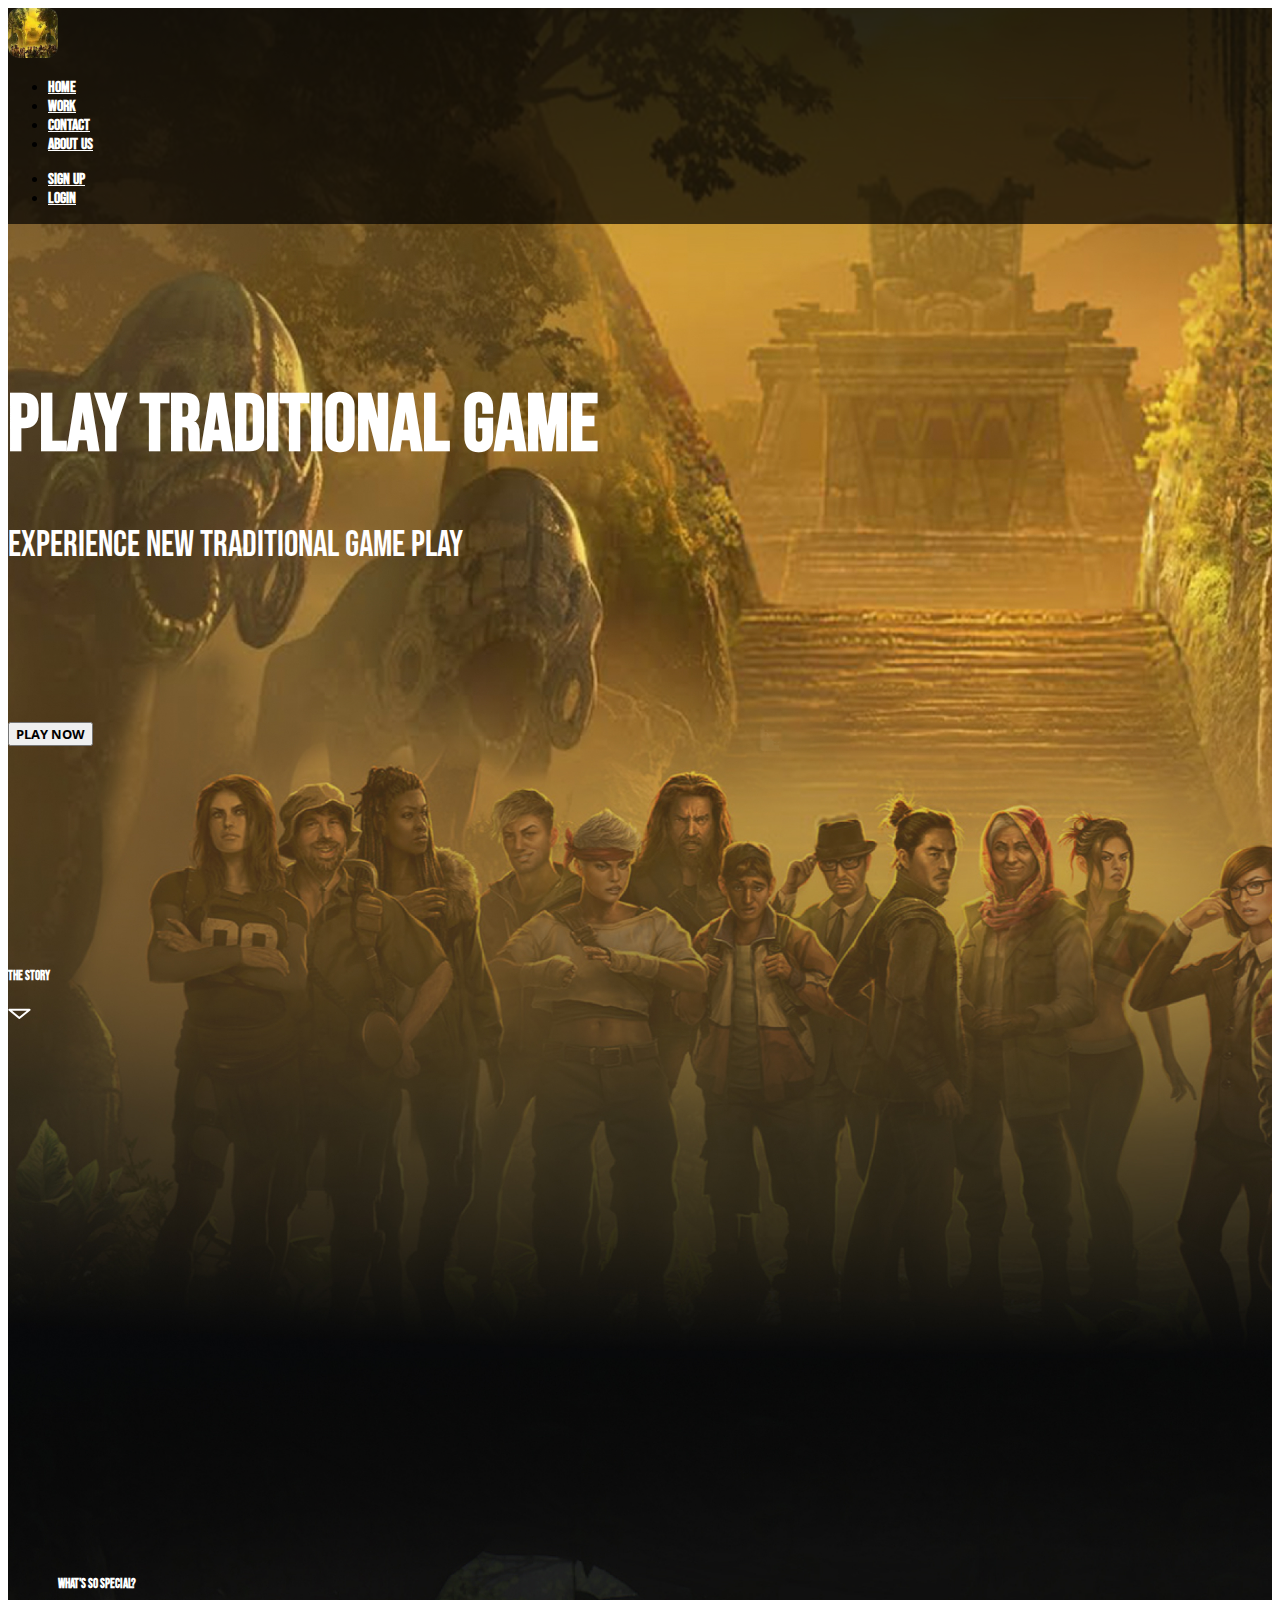
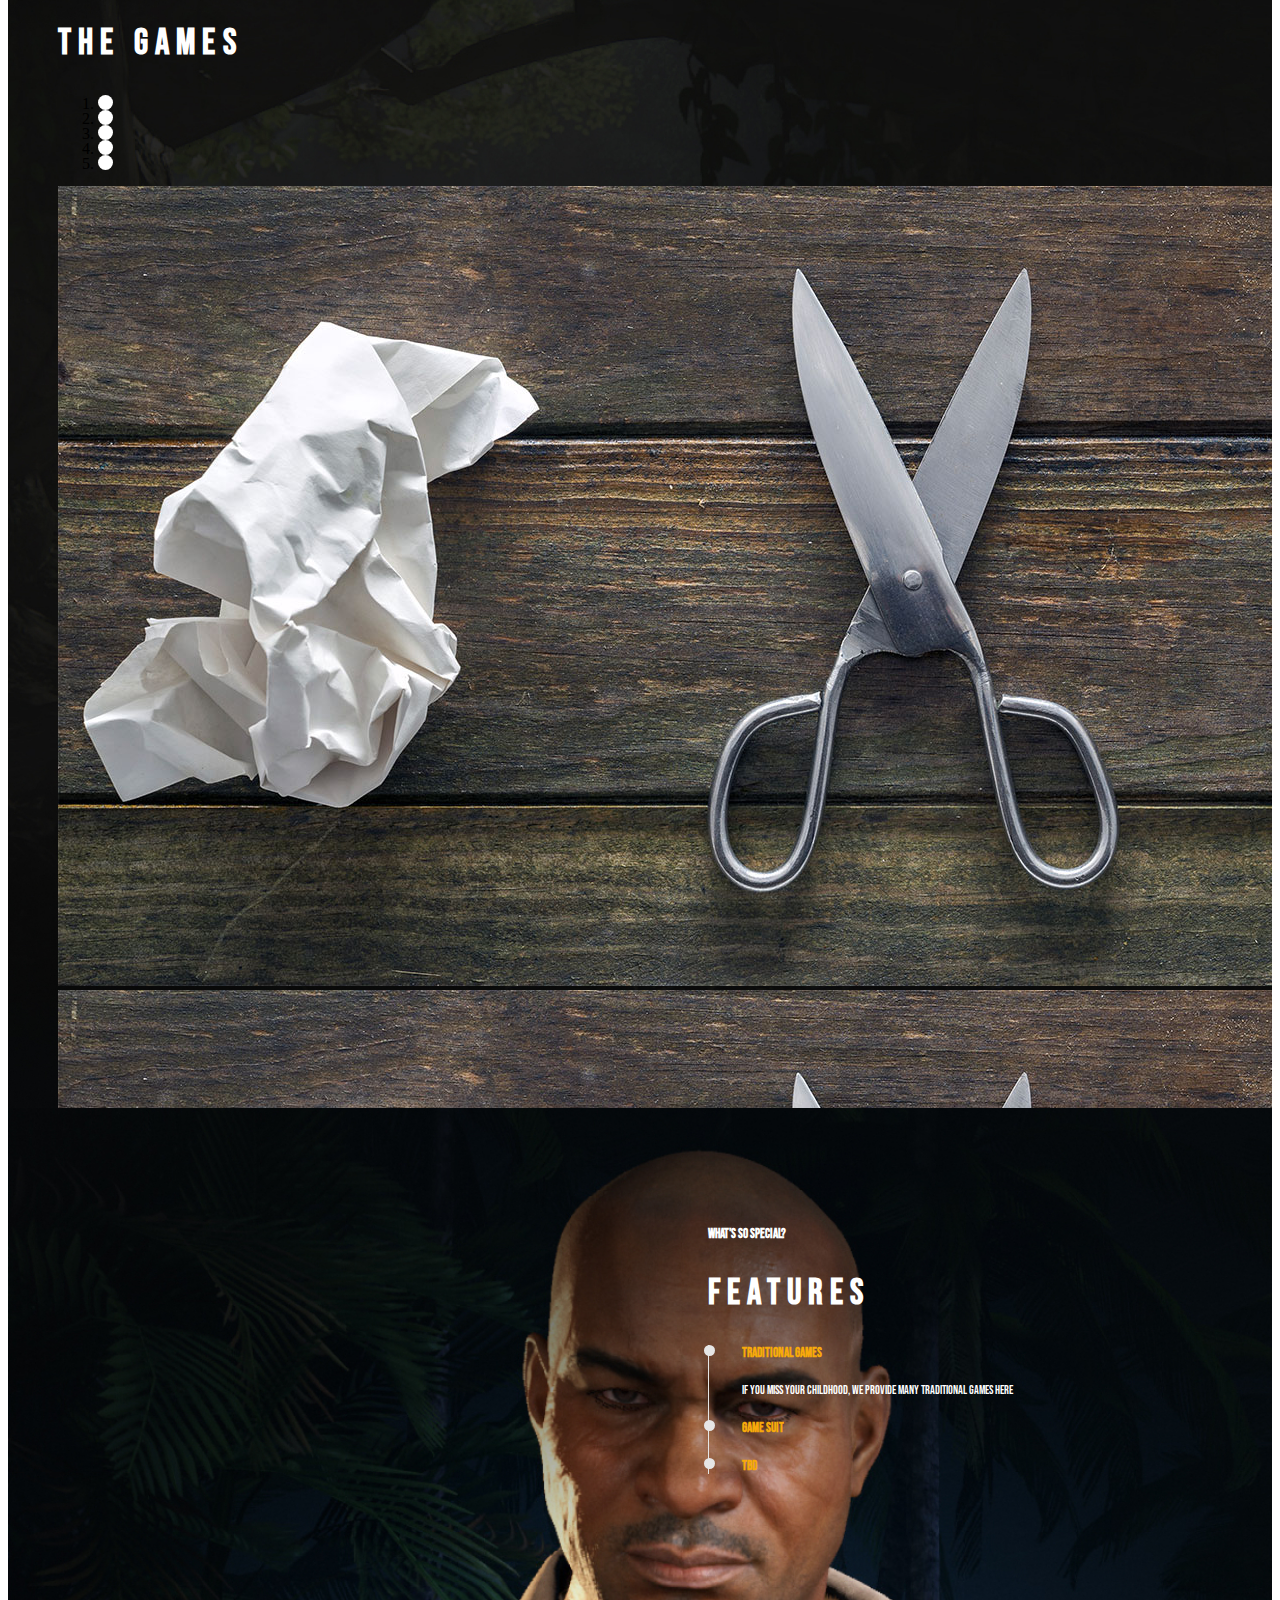
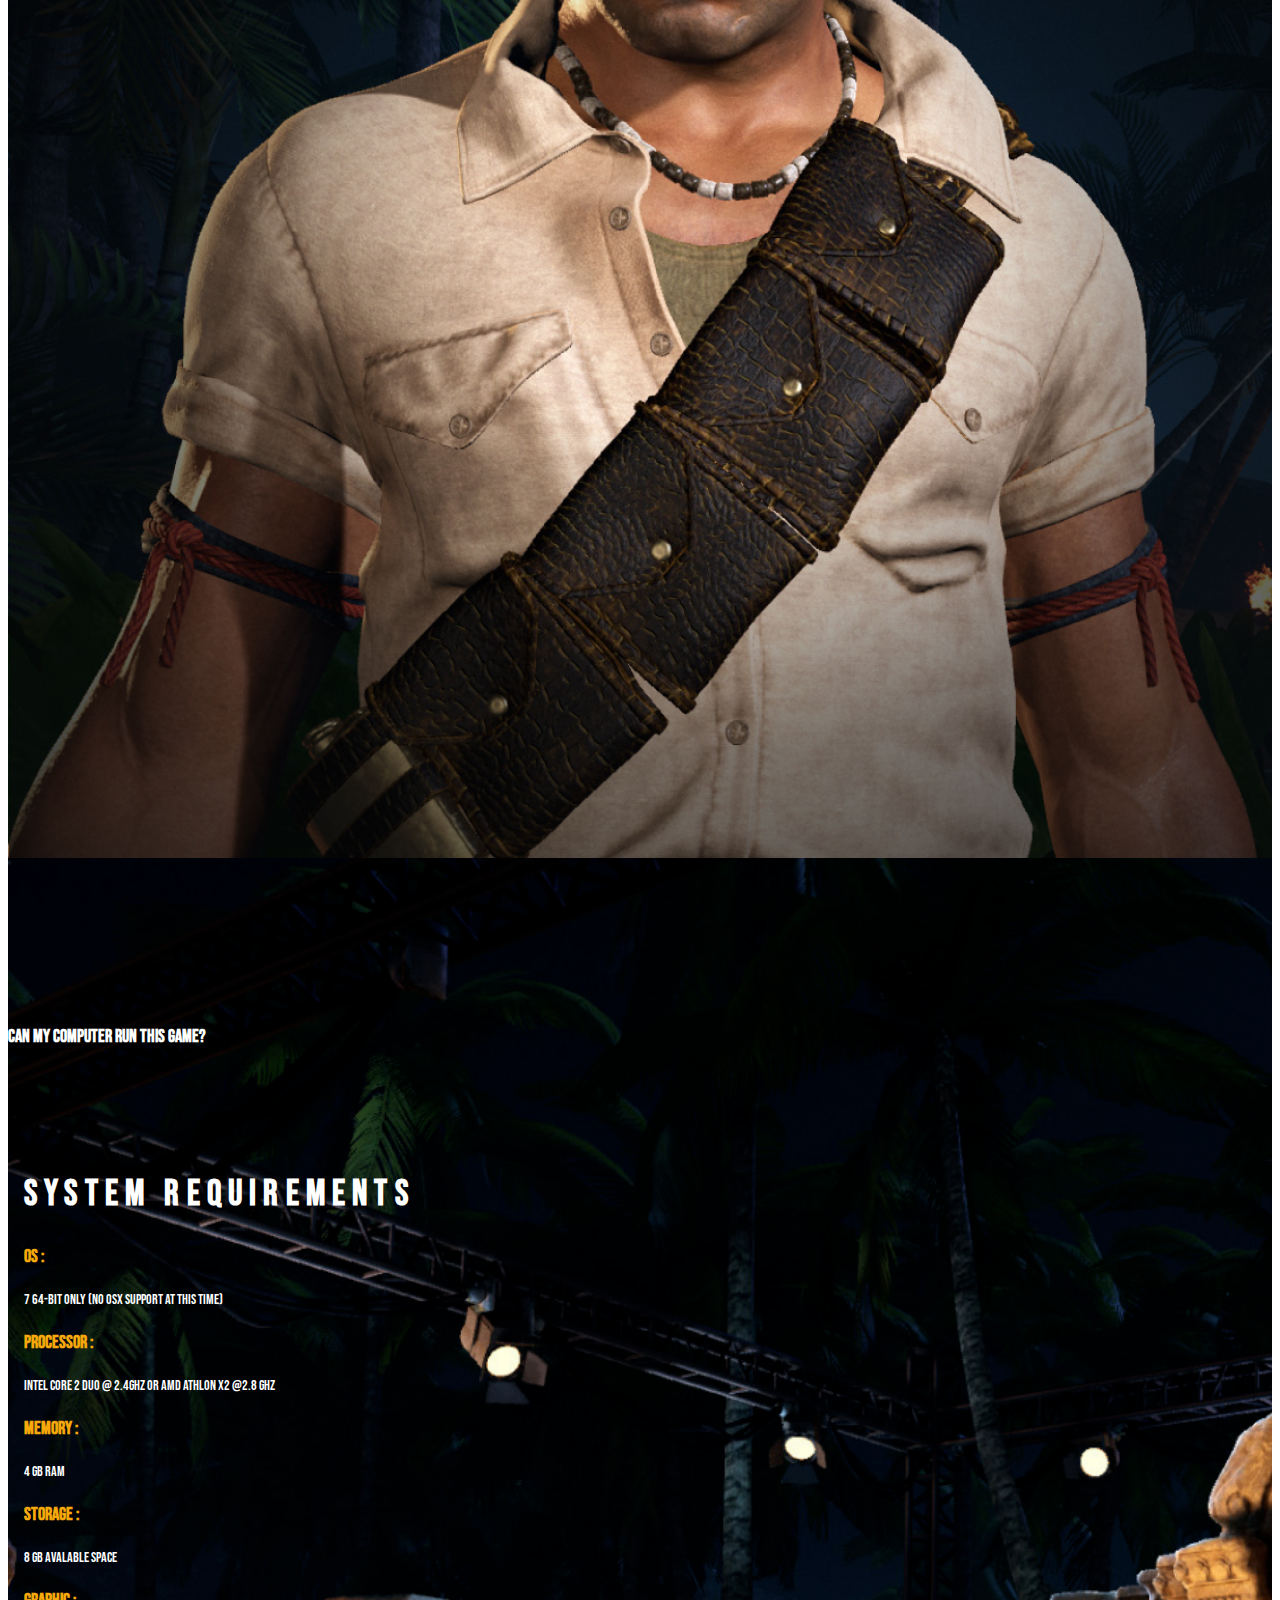
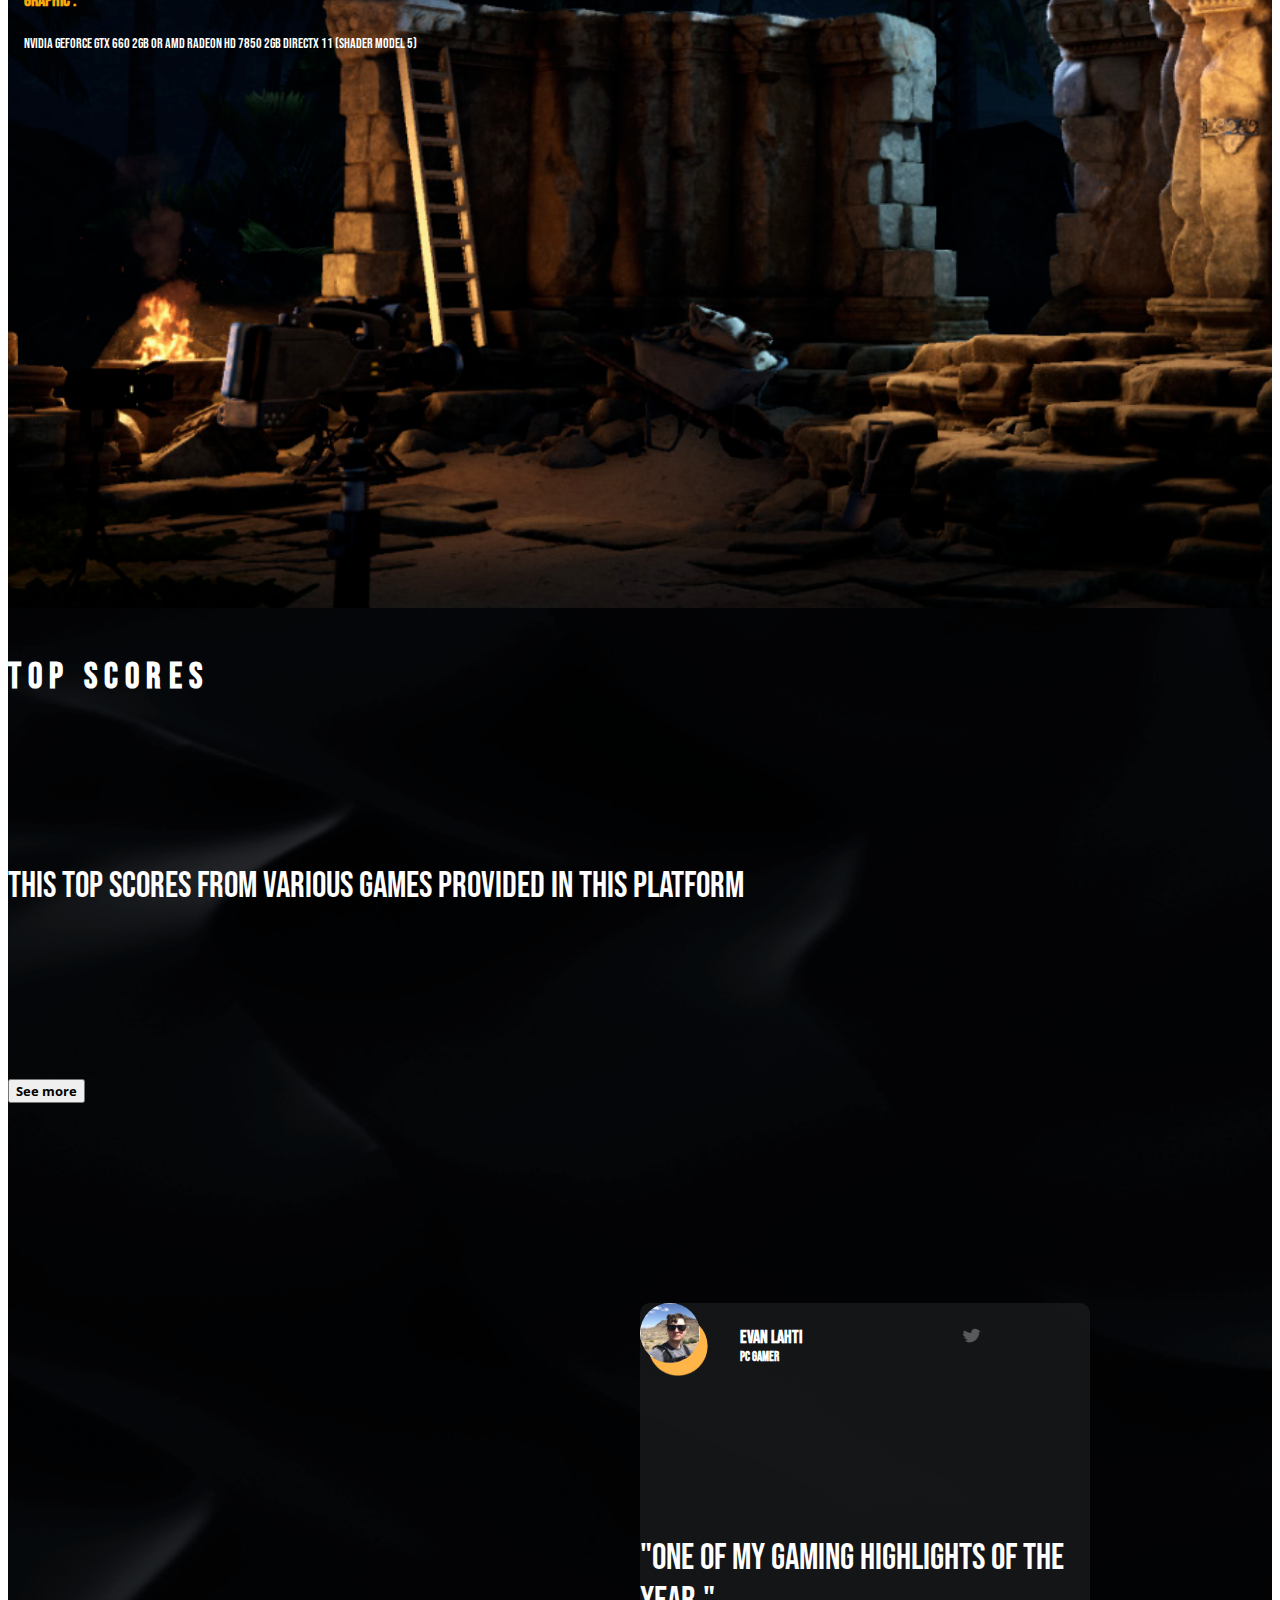
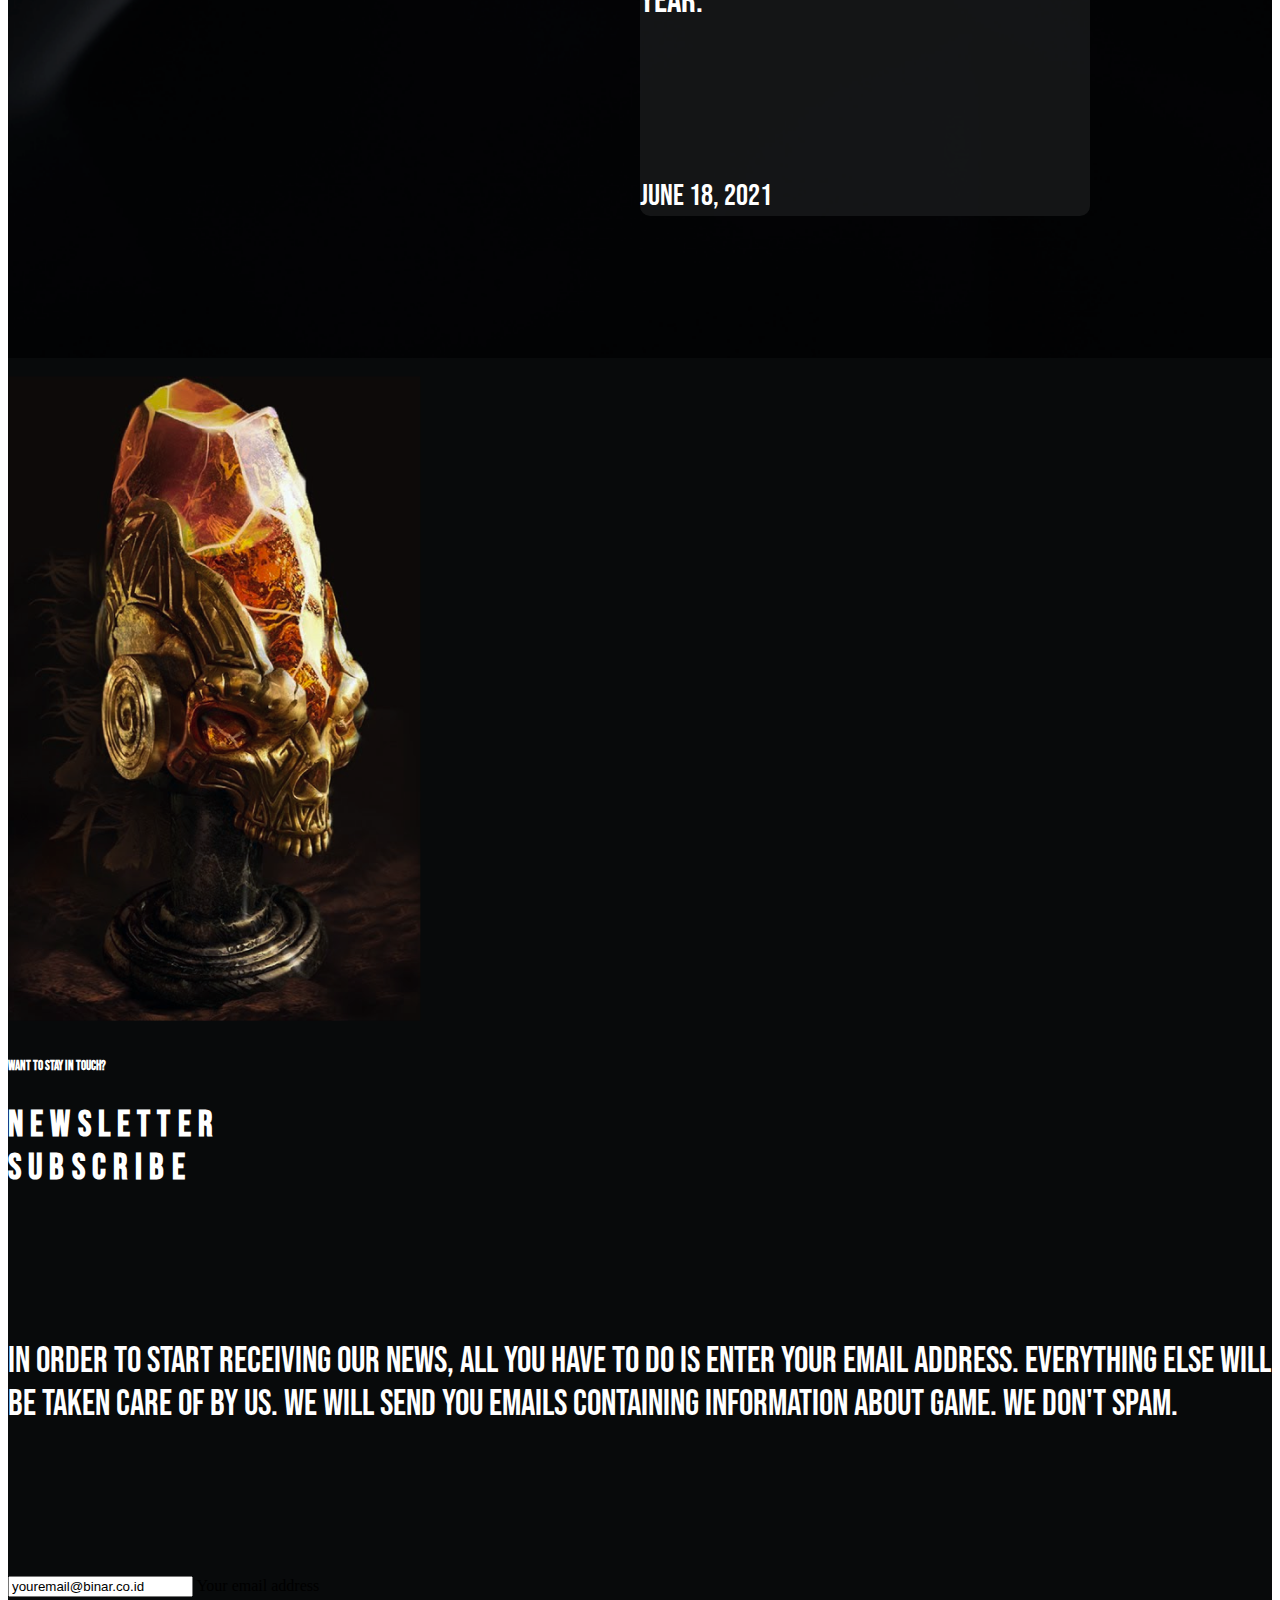
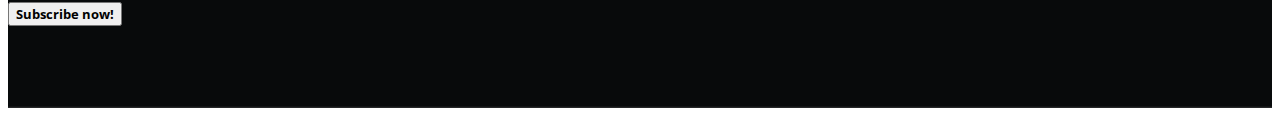
==== tugas.html @ 8df11eef "update" ====
<!doctype html>
<html lang="en">
<head>
    <!-- Required meta tags -->
    <meta charset="utf-8">
    <meta name="viewport" content="width=device-width, initial-scale=1.0">
    <!-- Bootstrap CSS -->
    <link href="https://cdn.jsdelivr.net/npm/bootstrap@5.1.3/dist/css/bootstrap.min.css" rel="stylesheet" integrity="sha384-1BmE4kWBq78iYhFldvKuhfTAU6auU8tT94WrHftjDbrCEXSU1oBoqyl2QvZ6jIW3" crossorigin="anonymous">
    <link rel="stylesheet" href="https://cdn.jsdelivr.net/npm/bootstrap@4.6.1/dist/css/bootstrap.min.css" integrity="sha384-zCbKRCUGaJDkqS1kPbPd7TveP5iyJE0EjAuZQTgFLD2ylzuqKfdKlfG/eSrtxUkn" crossorigin="anonymous">
    <!-- style css -->
    <link rel="stylesheet" href="style.css">
    <title>Traditional Game</title>
</head>
  <body data-spy="scroll" data-target=".navbar" data-offset="40" id="home">
    <header class="main">
      <nav class="navbar nav-first navbar-dark shadow-5-strong">
        <div class="container-fluid">
          <a class="navbar-brand" href="#">
            <img  id="logo" src="assets\icon.ico">
          </a>
            <ul class="nav">
              <li class="nav-item">
                <a class="nav-link active" href="#">HOME</a>
              </li>
              <li class="nav-item">
                <a class="nav-link" href="#">WORK</a>
              </li>
              <li class="nav-item">
                <a class="nav-link" href="#">CONTACT</a>
               </li>
              <li class="nav-item">
                <a class="nav-link" href="#">ABOUT US</a>
              </li>
            </ul>
            <ul class="nav">
              <li class="nav-item">
                <a class="nav-link" href="#">SIGN UP</a>
              </li>
              <li class="nav-item">
                <a class="nav-link" href="#">LOGIN</a>
              </li>                   
            </ul>
        </div>
    </nav>
    </div>
  </div>
</nav>
      <div class="container min-vh-100 text-center">
        <h1>PLAY TRADITIONAL GAME</h1>
        <p>Experience new traditional game play</p>
        <button type="button" class="btn btn-warning btn-lg px-5">PLAY NOW</button>
        <h5> The Story </h5>
        <img src="assets\scroll-down.svg" alt="" class="icon-scroll" />
      </div>
  </header>

<section id="about" class="has-img-bg container-xl max-vh-100">
  <br>
  <div class="container d-flex page-2 justify-content-evenly">
    <div class="container the-games">
      <div class="flex-row">
          <h5>WHAT'S SO SPECIAL?</h5>
          <h2>THE GAMES</h2>
      </div>
    </div>
    <div class="container" id="carouselid">
      <div id="carouselExampleIndicators" class="carousel slide" data-ride="carousel">
      <ol class="carousel-indicators">
        <li data-target="#carouselExampleIndicators" data-slide-to="0" class="active"></li>
        <li data-target="#carouselExampleIndicators" data-slide-to="1"></li>
        <li data-target="#carouselExampleIndicators" data-slide-to="2"></li>
        <li data-target="#carouselExampleIndicators" data-slide-to="3"></li>
        <li data-target="#carouselExampleIndicators" data-slide-to="4"></li>
      </ol>
      <div class="carousel-inner">
        <div class="carousel-item active">
          <img class="d-block w-100" src="assets\rockpaperstrategy-1600.jpg" alt="First slide">
        </div>
        <div class="carousel-item">
          <img class="d-block w-100" src="assets\rockpaperstrategy-1600.jpg" alt="Second slide">
        </div>
        <div class="carousel-item">
          <img class="d-block w-100" src="assets\rockpaperstrategy-1600.jpg" alt="Third slide">
        </div>
        <div class="carousel-item">
          <img class="d-block w-100" src="assets\rockpaperstrategy-1600.jpg" alt="Fourth slide">
        </div>
        <div class="carousel-item">
          <img class="d-block w-100" src="assets\rockpaperstrategy-1600.jpg" alt="Fifth slide">
        </div>
      </div>
      <a class="carousel-control-prev" href="#carouselExampleIndicators" role="button" data-slide="prev">
        <span class="carousel-control-prev-icon" aria-hidden="true"></span>
        <span class="sr-only">Previous</span>
      </a>
      <a class="carousel-control-next" href="#carouselExampleIndicators" role="button" data-slide="next">
        <span class="carousel-control-next-icon" aria-hidden="true"></span>
        <span class="sr-only">Next</span>
      </a>
    </div>
  </div> 
</div>
</div>
</section>

<section id="features" class="has-img-bg">
  <br>
  <div class="container features">
    <div class="container">
      <div class="d-flex flex-column">
        <div class="col-4 pt-5 ps-5">
          <h5>WHAT'S SO SPECIAL?</h5>
          <h2>FEATURES</h2>
      </div>
    </div>
    <div class="container garis">
    <ul class="timeline">
      <li class="timeline-item mb-5">
        <h5 class="fw-bold">TRADITIONAL GAMES</h5>
        <p class="subtitle-p">If you miss your childhood, we provide many traditional games here</p>
      </li>
      <li class="timeline-item mb-5">
        <h5 class="fw-bold">GAME SUIT</h5>
      </li>
      <li class="timeline-item mb-5">
        <h5 class="fw-bold">TBD</h5>
      </li>
    </ul>
    </div>
  </div>
</section>

<section id="system" class="has-img-bg">
  <br>
  <div class="container text-center specs">
    <h4>Can My Computer Run This Game?</h4>
  </div>
  <div class="container tabel">
    <div class="row">
      <div class="col-4 ps-5">
        <h2>SYSTEM REQUIREMENTS</h2>
      </div>
    </div>
    <div class="row">
      <div class="col border py-3"><h4 class="text-yellow">OS :</h4> <p class="isi">7 64-bit only (No OSX support at this time)</p></div>
      <div class="col border py-3"><h4 class="text-yellow">Processor :</h4> <p class="isi">Intel Core 2 Duo @ 2.4Ghz or AMD Athlon X2 @2.8 Ghz</p></div>
      <div class="col"></div>
      <div class="col"></div>
    </div>
    <div class="row">
      <div class="col border py-3"><h4 class="text-yellow">Memory :</h4> <p class="isi">4 GB Ram</p></div>
      <div class="col border py-3"><h4 class="text-yellow">Storage :</h4> <p class="isi">8 GB Avalable Space</p></div>
      <div class="col"></div>
      <div class="col"></div>
    </div>
    <div class="row">
      <div class="col border py-3"><h4 class="text-yellow">Graphic :</h4> <p class="isi">NVIDIA GEFORCE GTX 660 2GB or AMD Radeon HD 7850 2GB DirectX 11 (Shader Model 5)</p></div>
      <div class="col"></div>
    </div>
  </div>
</section>

<section id="scores" class="has-img-bg">
  <br>
  <div class="container container-score">
    <h2>TOP SCORES</h2>
    <p>This top scores from various games provided in this platform</p>
    <a href="#">
      <button
        type="button"
        class="btn btn-warning"
      >
        See more
      </button></a
    >
  </div>
  <div class="top-score ps-5 ms-5">
    <div class="card">
      <div class="card-body">
        <div class="main-card">
          <div class="profile">
            <div class="ellipse image">
              <img src="assets/ellipse-orange.png" alt="" />
            </div>
            <div class="image">
              <img src="assets/evan-lahti.jpg" alt="" />
            </div>
          </div>
          <div class="card-name">
            <h4 class="card-title">
              Evan Lahti<img
                class="card-twitter ms-5"
                src="assets/twitter-card.png"
                alt=""
              />
            </h4>
            <h5 class="card-subtitle mb-2 text-secondary">PC Gamer</h5>
          </div>
        </div>
        <p class="card-text mt-3">
          "One of my gaming highlights of the year."
        </p>
        <p class="card-text">
          <small class="text-secondary">June 18, 2021</small>
        </p>
      </div>
    </div>
  </div>
  <br />
  <div class="top-score">
    <div class="card">
      <div class="card-body">
        <div class="main-card">
          <div class="profile">
            <div class="ellipse image">
              <img src="assets/ellipse-orange.png" alt="" />
            </div>
            <div class="image">
              <img src="assets/jada-griffin.jpg" alt="" />
            </div>
          </div>
          <div class="card-name">
            <h4 class="card-title">
              Jada Griffin<img
                class="card-twitter ms-4"
                src="assets/twitter-card.png"
                alt=""
              />
            </h4>
            <h5 class="card-subtitle mb-2 text-secondary">Nerdreactor</h5>
          </div>
        </div>
        <p class="card-text pt-3">
          "The next big thing in the world of streaming and survival games."
        </p>
        <p class="card-text">
          <small class="text-secondary">July 10, 2021</small>
        </p>
      </div>
    </div>
  </div>

  <br/>
  <div class="top-score ps-5 ms-5">
    <div class="card">
      <div class="card-body">
        <div class="main-card">
          <div class="profile">
            <div class="ellipse image">
              <img src="assets/ellipse-orange.png" alt="" />
            </div>
            <div class="image">
              <img src="assets/aaron-williams.jpg" alt="" />
            </div>
          </div>
          <div class="card-name">
            <h4 class="card-title">
              Aaron Williams<img
                class="card-twitter"
                src="assets/twitter-card.png"
                alt=""
              />
            </h4>
            <h5 class="card-subtitle mb-2 text-secondary">Uproxx</h5>
          </div>
        </div>
        <p class="card-text pt-3">
          "Snoop Dogg Playing The Wildly Entertaining 'SOS' Is Ridiculous."
        </p>
        <p class="card-text">
          <small class="text-secondary">December 24, 2018</small>
        </p>
      </div>
    </div>
  </div>
</div>
</section>

<section id="quotes" class="has-img-bg">
  <br>
  <div class="container pt-5">
    <div class="row">
      <div class="col-5">
        <div class="skull h-75 w-75">
          <img src="assets/skull.png" alt="" />
        </div>
      </div>
    </div>
      <div class="col me-5 ms-3">
        <h5 class="pt-5 mt-4">Want to stay in touch?</h5>
        <h2 class="">
          NEWSLETTER <br />
          SUBSCRIBE
        </h2>
        <p class="me-5">
          In order to start receiving our news, all you have to do is enter
          your email address. Everything else will be taken care of by us.
          We will send you emails containing information about game. We
          don't spam.
        </p>
        <section class="py-5 ms-0">
          <div class="container ps-0 d-flex">
            <form class="form-floating">
              <input
                type="email"
                id="floatingInputValue"
                class="form-control form-control-lg me-3 bg-dark bg-opacity-25 text-warning"
                placeholder="youremail@binar.co.id   "
                value="youremail@binar.co.id    "
                aria-label="Your email address"
                aria-describedby="basic-addon2"
              />
              <label for="floatingInputValue">Your email address</label>
              <div class="input-group-append">
                <button
                  class="btn btn-warning px-5"
                  type="button"
                >
                  Subscribe now!
                </button>
              </div>
            </form>
          </div>
        </section>
      </div>
  </div>
  <footer class="page-footer">
    <div class="container">
      <div class="row">
        <div class="col-1"></div>
        <div
          class="col footer-menu ps-5 ms-5 me-5 d-flex flex-wrap flex-sm-row align-items-sm-center justify-content-between"
        >
          <a href="#">MAIN</a>
          <a href="#">ABOUT</a>
          <a href="#">GAME FEATURES</a>
          <a href="#">SYSTEM REQUIREMENTS</a>
          <a href="#">QUOTES</a>
        </div>
        <div
          class="col-2 icons pe-0 d-flex flex-sm-row align-items-sm-center justify-content-between"
        >
          <a href="#"
            ><img src="assets/facebook.svg" alt=""
          /></a>
          <a href="#"
            ><img src="assets/twitter.svg" alt=""
          /></a>
          <a href="#"
            ><img src="assets/vector.svg" alt=""
          /></a>
          <a href="#"
            ><img src="assets/twitch.svg" alt=""
          /></a>
        </div>
      </div>
      <div class="row">
        <div
          class="col-bottom-success pt-3 mb-3 border-bottom border-secondary"
        ></div>
      </div>
      <div class="row">
        <div class="col text-success ps-0">
          © 2022 Shafar Games, Inc. All Rights Reserved
        </div>
        <div class="col text-end pe-0">
          <a href="#">PRIVACY POLICY</a> |
          <a href="#">TERMS OF SERVICE</a> |
          <a href="#">CODE OF CONDUCT</a>
        </div>
      </div>
    </div>
  </footer>
</section>
    <script src="https://cdn.jsdelivr.net/npm/jquery@3.5.1/dist/jquery.slim.min.js" integrity="sha384-DfXdz2htPH0lsSSs5nCTpuj/zy4C+OGpamoFVy38MVBnE+IbbVYUew+OrCXaRkfj" crossorigin="anonymous"></script>
    <script src="https://cdn.jsdelivr.net/npm/bootstrap@4.6.1/dist/js/bootstrap.bundle.min.js" integrity="sha384-fQybjgWLrvvRgtW6bFlB7jaZrFsaBXjsOMm/tB9LTS58ONXgqbR9W8oWht/amnpF" crossorigin="anonymous"></script>
    <script src="https://cdn.jsdelivr.net/npm/bootstrap@5.1.3/dist/js/bootstrap.bundle.min.js" integrity="sha384-ka7Sk0Gln4gmtz2MlQnikT1wXgYsOg+OMhuP+IlRH9sENBO0LRn5q+8nbTov4+1p" crossorigin="anonymous"></script>
  </body>
</html>
---- style.css ----
@import url('https://fonts.googleapis.com/css2?family=Bebas+Neue&display=swap');
@import url('https://fonts.googleapis.com/css2?family=Bebas+Neue&family=Open+Sans:wght@300;700&display=swap');


.main {
    overflow: hidden;
    background-position: center;
    min-height: 150vh;
    background: url(assets/main-bg.jpg);
    background-size: cover;
  }

.navbar{
    background: rgba(0, 0, 0, 0.7);
    display: flex;
}

.nav-link {
    color: #fff;
    font-family: "Bebas Neue";
    font-weight: bold;
    display: flex;
}

h1 {
    color: #fff;
    font-size: 80px;
    font-family: "Bebas Neue";
    position: relative;
    top: 100px;
}

h2 {
    color: #fff;
    font-size: 36px;
    font-family: "Bebas Neue";
    letter-spacing: 0.2em;
}

h3 {
    color: #fff;
    font-size: 30px;
    font-family: "Bebas Neue";
}

h4 {
    color: #fff;
    font-size: 18px;
    font-family: "Bebas Neue";
}

h5 {
    color: #fff;
    font-family: "Bebas Neue";
}

p{
    color: #fff;
    font-size: 36px;
    font-family: "Bebas Neue";
    position: relative;
    margin-top: 150px;
    margin-bottom: 150px;  
}
#logo{
    width: 50px;
}

a:hover {
    color: #ffffff;
    text-decoration: none;
    background-color: transparent;
}

.btn-warning {
    position: relative;
    margin-top: 5px;
    margin-bottom: 200px;
    font-weight: bold;
    font-family: "Open Sans";
}

#about.has-img-bg{
    overflow: hidden;
    background-position: center;
    height: 150vh;
    background: url(assets/the-games-bg.jpg);
    background-size: cover;
  }

.carousel-indicators li {
    border-radius: 50%;
    width:15px;
    height:15px;
    background-color: #ffffff;
}

#features.has-img-bg{
    overflow: hidden;
    background-position: center;
    height: 150vh;
    background: url(assets/features.jpg);
    background-size: cover;
  }

.timeline {
    border-left: 1px solid hsl(0, 0%, 90%);
    position: center;
    list-style: none;
  }

.timeline .timeline-item {
    position: relative;
  }

.timeline .timeline-item:after {
    position: absolute;
    display: block;
    top: 0;
  }

.timeline .timeline-item:after {
    background-color: hsl(0, 0%, 100%);
    left: -38px;
    border-radius: 50%;
    height: 11px;
    width: 11px;
    content: "";
  }

.fw-bold {
    color: #F7A90B;
    font-family: "Bebas Neue";
    margin-bottom: 10;
  }

#system.has-img-bg{
    overflow: hidden;
    background-position: center;
    height: 150vh;
    background: url(assets/requirements.png);
    background-size: cover;
  }

.item1 { grid-area: OS; }
.item2 { grid-area: Processor; }
.item3 { grid-area: Memory; }
.item4 { grid-area: Storage; }
.item5 { grid-area: Graphic; }

.grid-container {
  display: grid;
  grid-template-areas:
    'OS Processor'
    'Memory Storage'
    'Graphic Graphic';
  gap: 1px;
  padding: 10px;
}

.grid-container > div {
  background-color: rgb(255, 255, 255);
  text-align: left;
  padding: 50px 0;
  font-size: 30px;
}


#scores.has-img-bg{
    overflow: hidden;
    background-position: center;
    height: 150vh;
    background: url(assets/top-score-bg.png);
    background-size: cover;
  }

  .container-score {
    position: relative;
    /* top: 35%;
    left: -25%;
    width: 30%; */
    margin: 0;
  }
  
  .container-score p {
    padding: 1rem 0;
  }
  
  .t-score {
    height: 100vh;
    gap: 300px;
    display: flex;
    flex-direction: row;
    align-items: center;
    justify-content: center;
  }
  
  .score-title {
    margin-bottom: 30px;
    padding: 50px;
  }
  
  .score-title h1 {
    padding: 20px 20px 20px 0;
    text-transform: uppercase;
    color: white;
    font-size: 56px;
    font-family: Arial, Helvetica, sans-serif;
  }
  
  .score-title p {
    padding: 20px 20px 20px 0;
    color: white;
    width: 500px;
    font-size: 18px;
    font-family: "Open Sans", sans-serif;
  }
  
  .score-title button {
    width: 200px;
    height: 60px;
  }
  
  .card img {
    border-radius: 50%;
    width: 60px;
    height: 60px;
  }
  
  .card-title {
    width: 11rem;
    position: absolute;
  }
  
  .card-subtitle {
    padding-top: 1.5rem;
  }
  
  .card {
    background: rgba(25, 26, 27, 0.8);
    border-radius: 10px;
    width: 450px;
  }
  .card-twitter {
    display: inline;
    max-width: 20px;
    max-height: 15px;
    left: 10rem;
    position: relative;
  }
  
  .card-name {
    padding-right: 13rem;
  }
  
  .main-card {
    display: flex;
    flex-direction: row;
    gap: 20px;
  }
  
  .top-score {
    left: 50%;
    position: relative;
    max-width: 40%;
  }
  
  .profile {
    position: relative;
    width: 5rem;
  }
  .image {
    width: 100%;
    position: relative;
  }
  .ellipse {
    position: absolute;
    top: 50%;
    left: 50%;
    transform: translate(-40%, -45%);
  }
  

#quotes.has-img-bg {
    overflow: hidden;
    background-position: center;
    height: 150vh;
    background: url(assets/newsletter.png);
    background-size: cover;
}

.page-2 {
  margin-left: 50px;
  margin-right: 0;
  margin-top: 200px;
  padding-right: 0;
}

#carouselid {
  width: 1500px;
  height: 2000px;
}

.subtitle-p {
  margin: 0 0;
  font-size: 12px;
}

.features{
  margin-left: 700px;
  margin-top: 100px;
}

.timeline {
  border-left: 1px solid hsl(0, 0%, 90%);
  position: relative;
  list-style: none;
  margin-right: -10px;
  padding-left: 33px;
  height: 85%;
}

.timeline .timeline-item {
  position: relative;
}

.timeline .timeline-item:after {
  position: absolute;
  display: block;
  top: 0;
}

.timeline .timeline-item:after {
  background-color: hsl(0, 0%, 90%);
  left: -38px;
  border-radius: 50%;
  height: 11px;
  width: 11px;
  content: "";
}

.text-yellow {
  font-family: "Bebas Neue";
  font-size: 18px;
  color: #F7A90B;
}

.isi {
  font-family: "Bebas Neue";
  font-size: 14px;
  color: #fff;
  margin-top: 0;
  margin-bottom: 0;
}

.tabel {
  margin-top: 10%;
  padding: 0 1rem; 
}

.specs {
  margin-top: 150px;
}

/* .container-score {
  position: relative;
  top: 35%;
  left: -25%;
  width: 30%;
}

.container-score p {
  padding: 1rem 0;
}

.t-score {
  height: 100vh;
  gap: 300px;
  display: flex;
  flex-direction: row;
  align-items: center;
  justify-content: center;
}

.score-title {
  margin-bottom: 30px;
  padding: 50px;
}

.score-title h1 {
  padding: 20px 20px 20px 0;
  text-transform: uppercase;
  color: white;
  font-size: 56px;
  font-family: Arial, Helvetica, sans-serif;
}

.score-title p {
  padding: 20px 20px 20px 0;
  color: white;
  width: 500px;
  font-size: 18px;
  font-family: "Open Sans", sans-serif;
}

.score-title button {
  width: 200px;
  height: 60px;
}

.card img {
  border-radius: 50%;
  width: 60px;
  height: 60px;
}

.card-title {
  width: 11rem;
  position: absolute;
}

.card-subtitle {
  padding-top: 1.5rem;
}

.card {
  background: rgba(25, 26, 27, 0.8);
  border-radius: 10px;
  width: 450px;
}
.card-twitter {
  display: inline;
  max-width: 20px;
  max-height: 15px;
  left: 10rem;
  position: relative;
}

.card-name {
  padding-right: 13rem;
}

.main-card {
  display: flex;
  flex-direction: row;
  gap: 20px;
}

.top-score {
  left: 50%;
  position: relative;
  max-width: 40%;
}

.profile {
  position: relative;
  width: 5rem;
}
.image {
  width: 100%;
  position: relative;
}
.ellipse {
  position: absolute;
  top: 50%;
  left: 50%;
  transform: translate(-40%, -45%);
}

.card-text {
  margin-top: 0;
  margin-bottom: 0;
}

.text-left {
  margin-top: 30%;
}

.page-5 {
  margin: 0;
  position: relative;
}

.container-card {
  margin-bottom: 30%;
} */
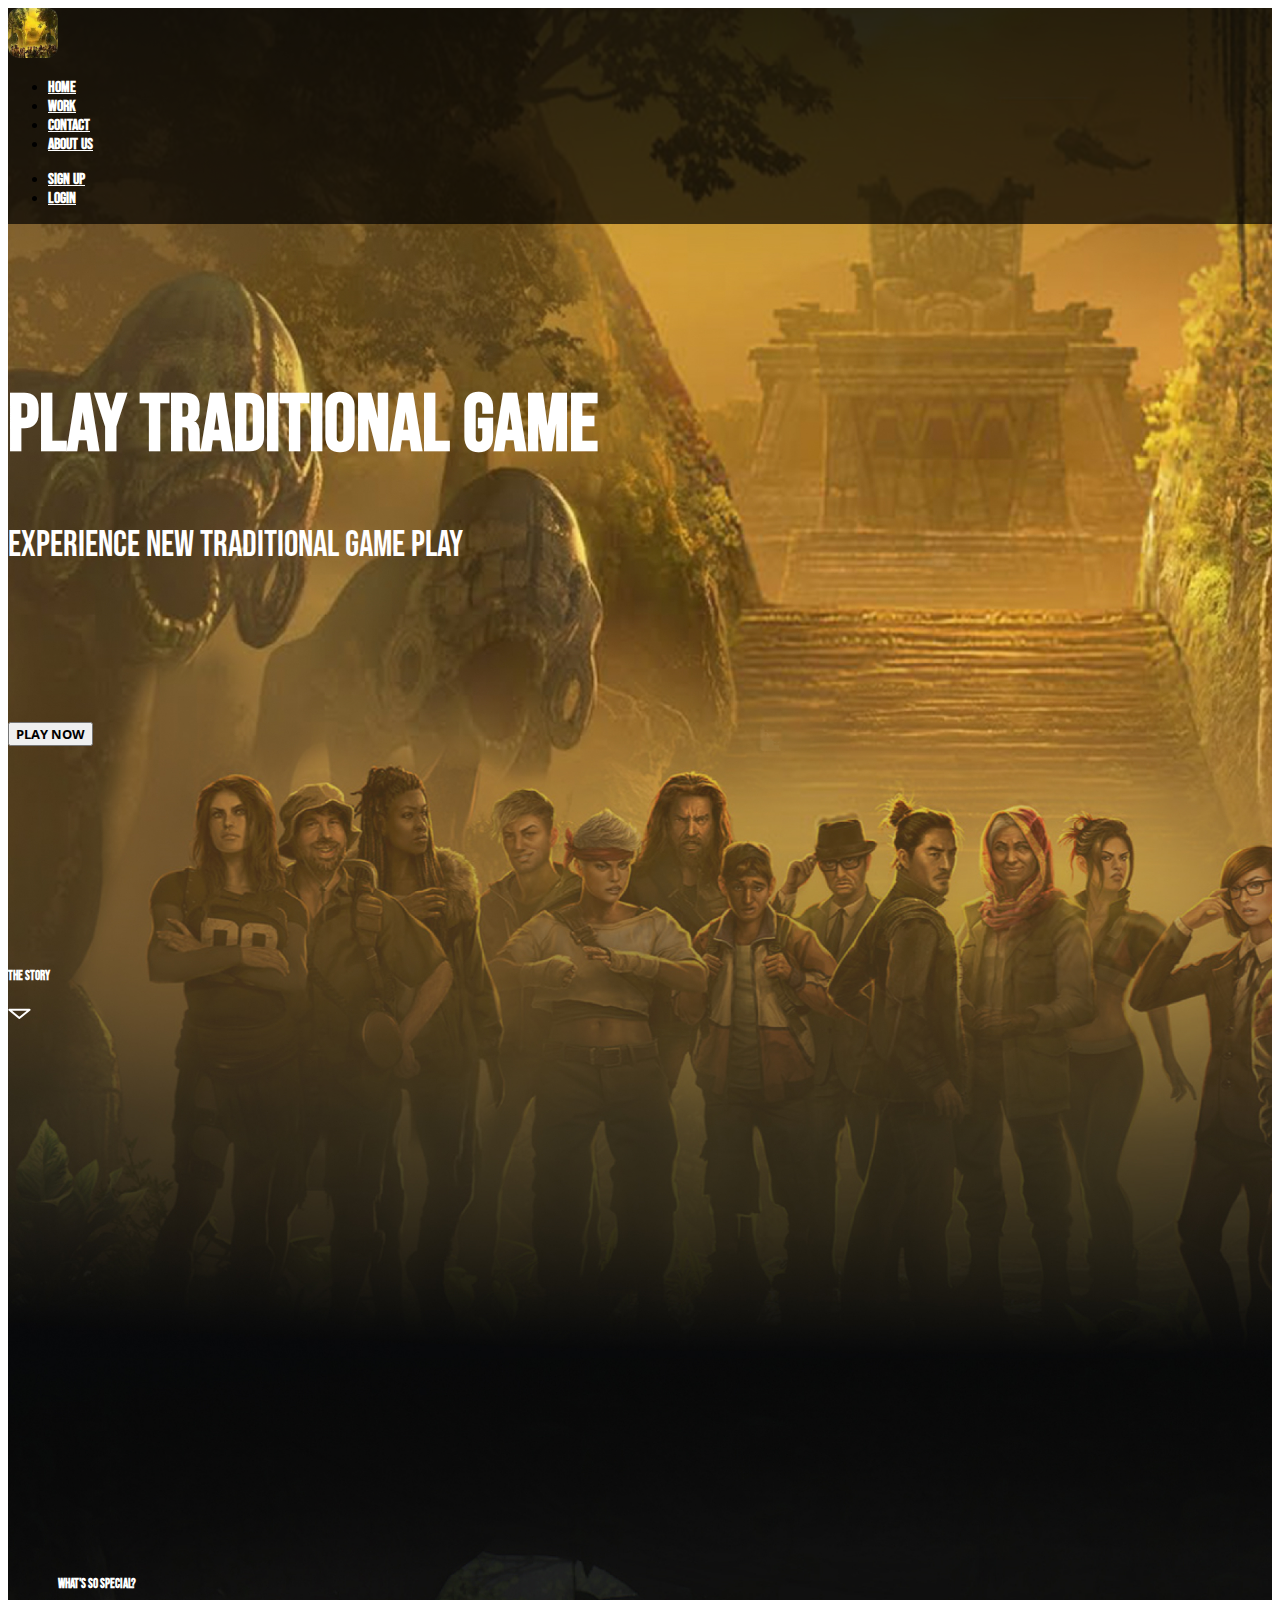
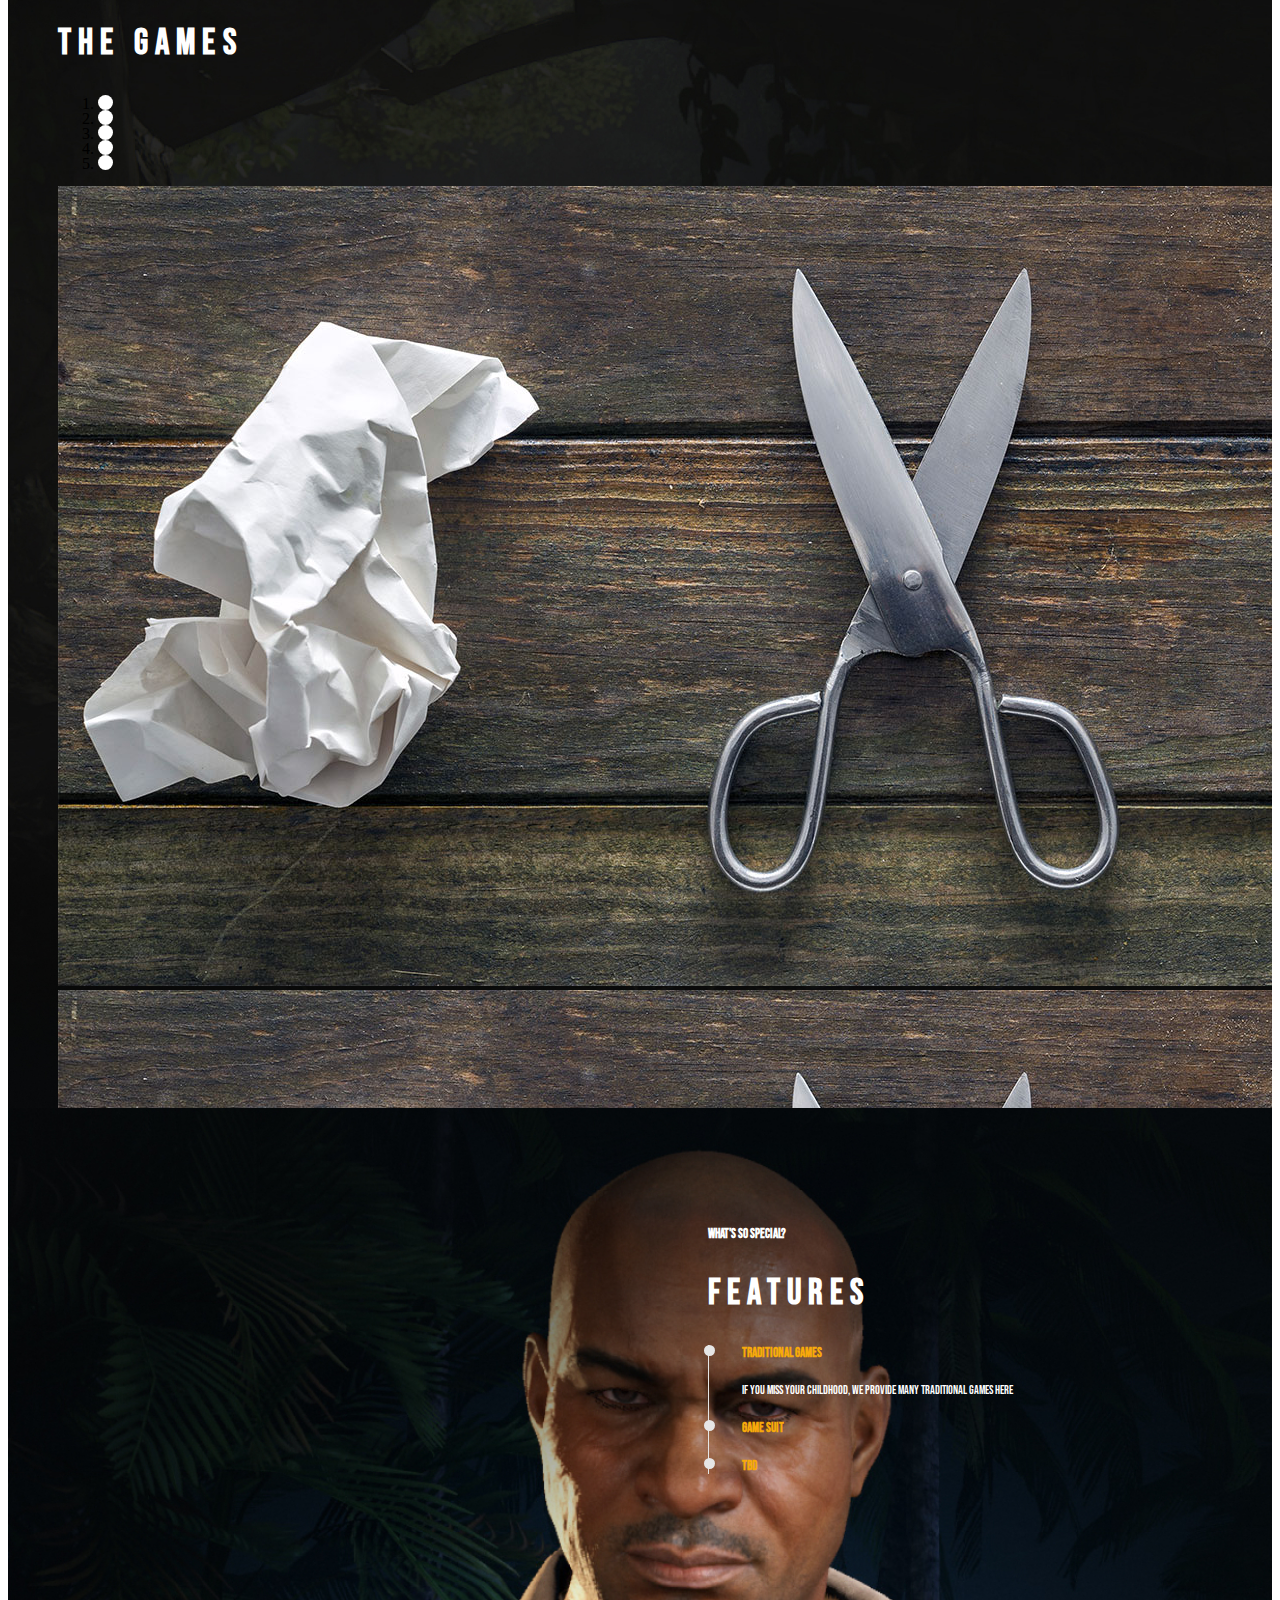
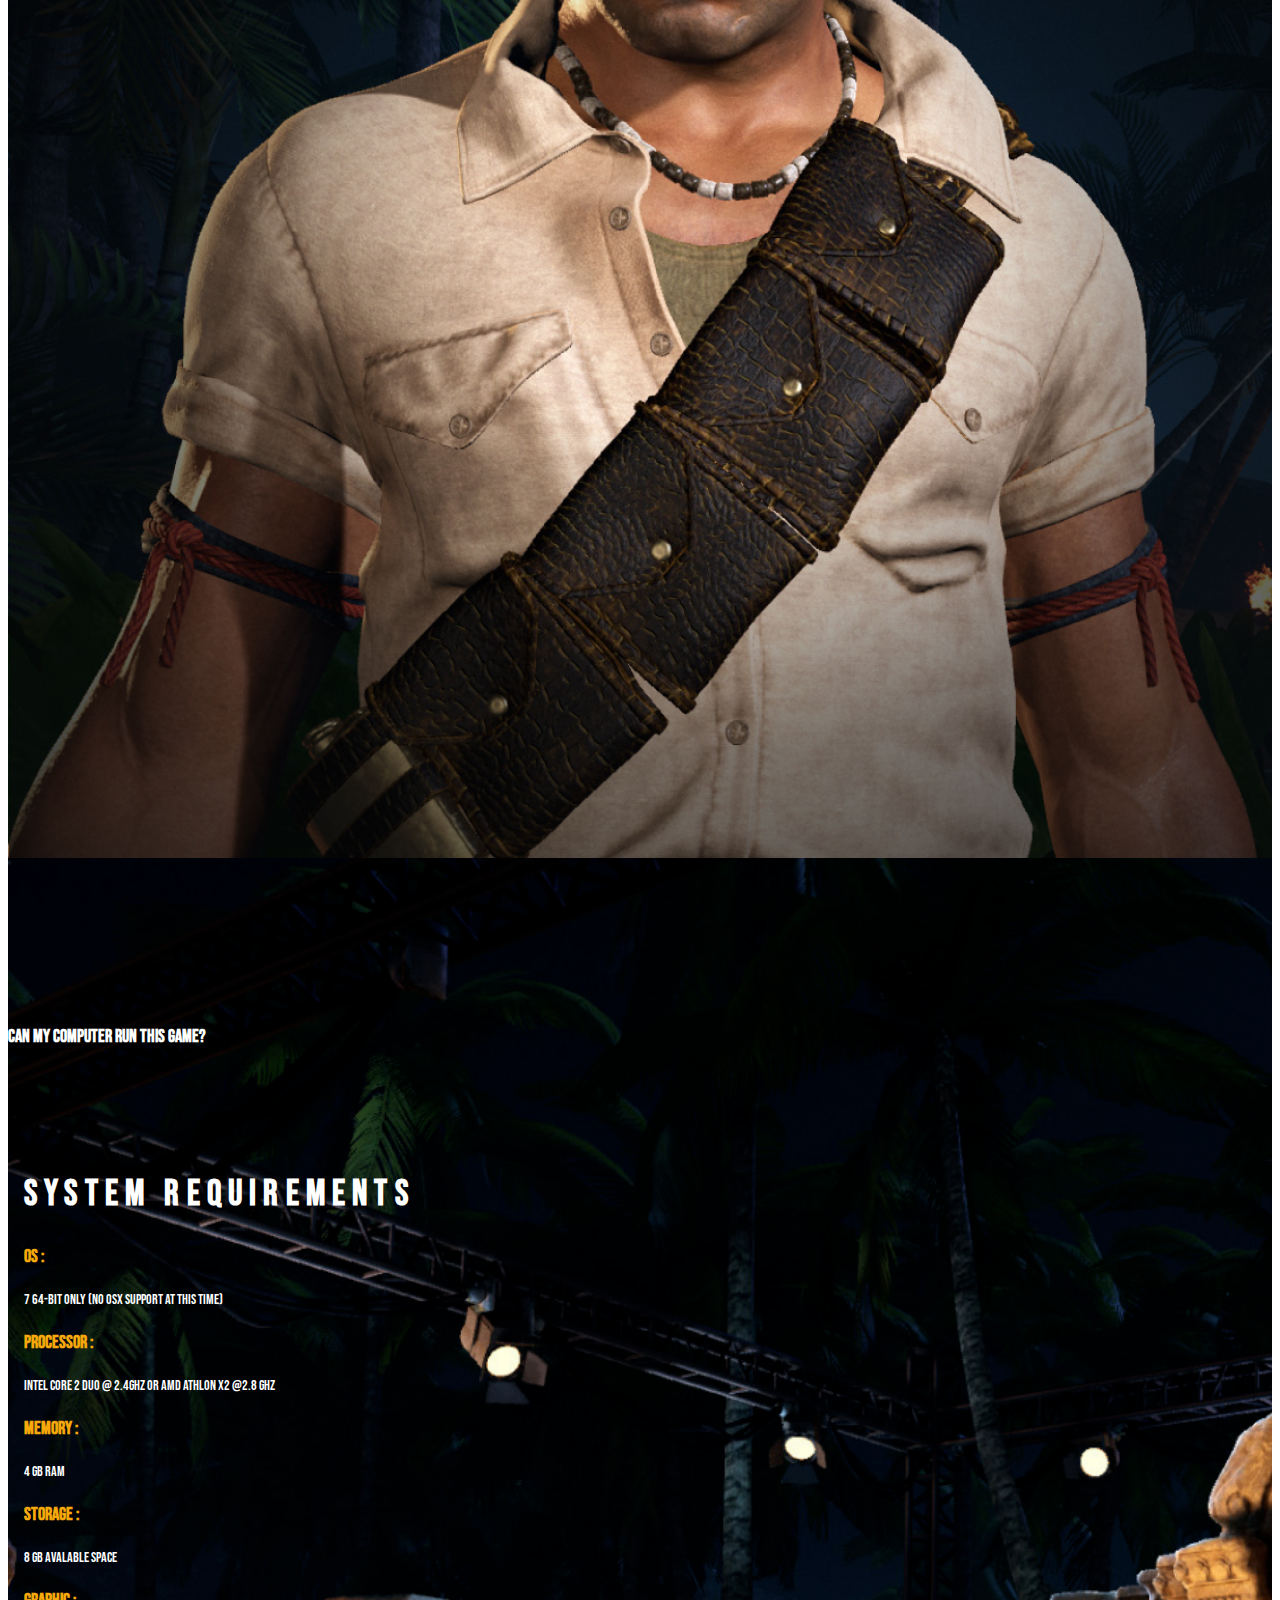
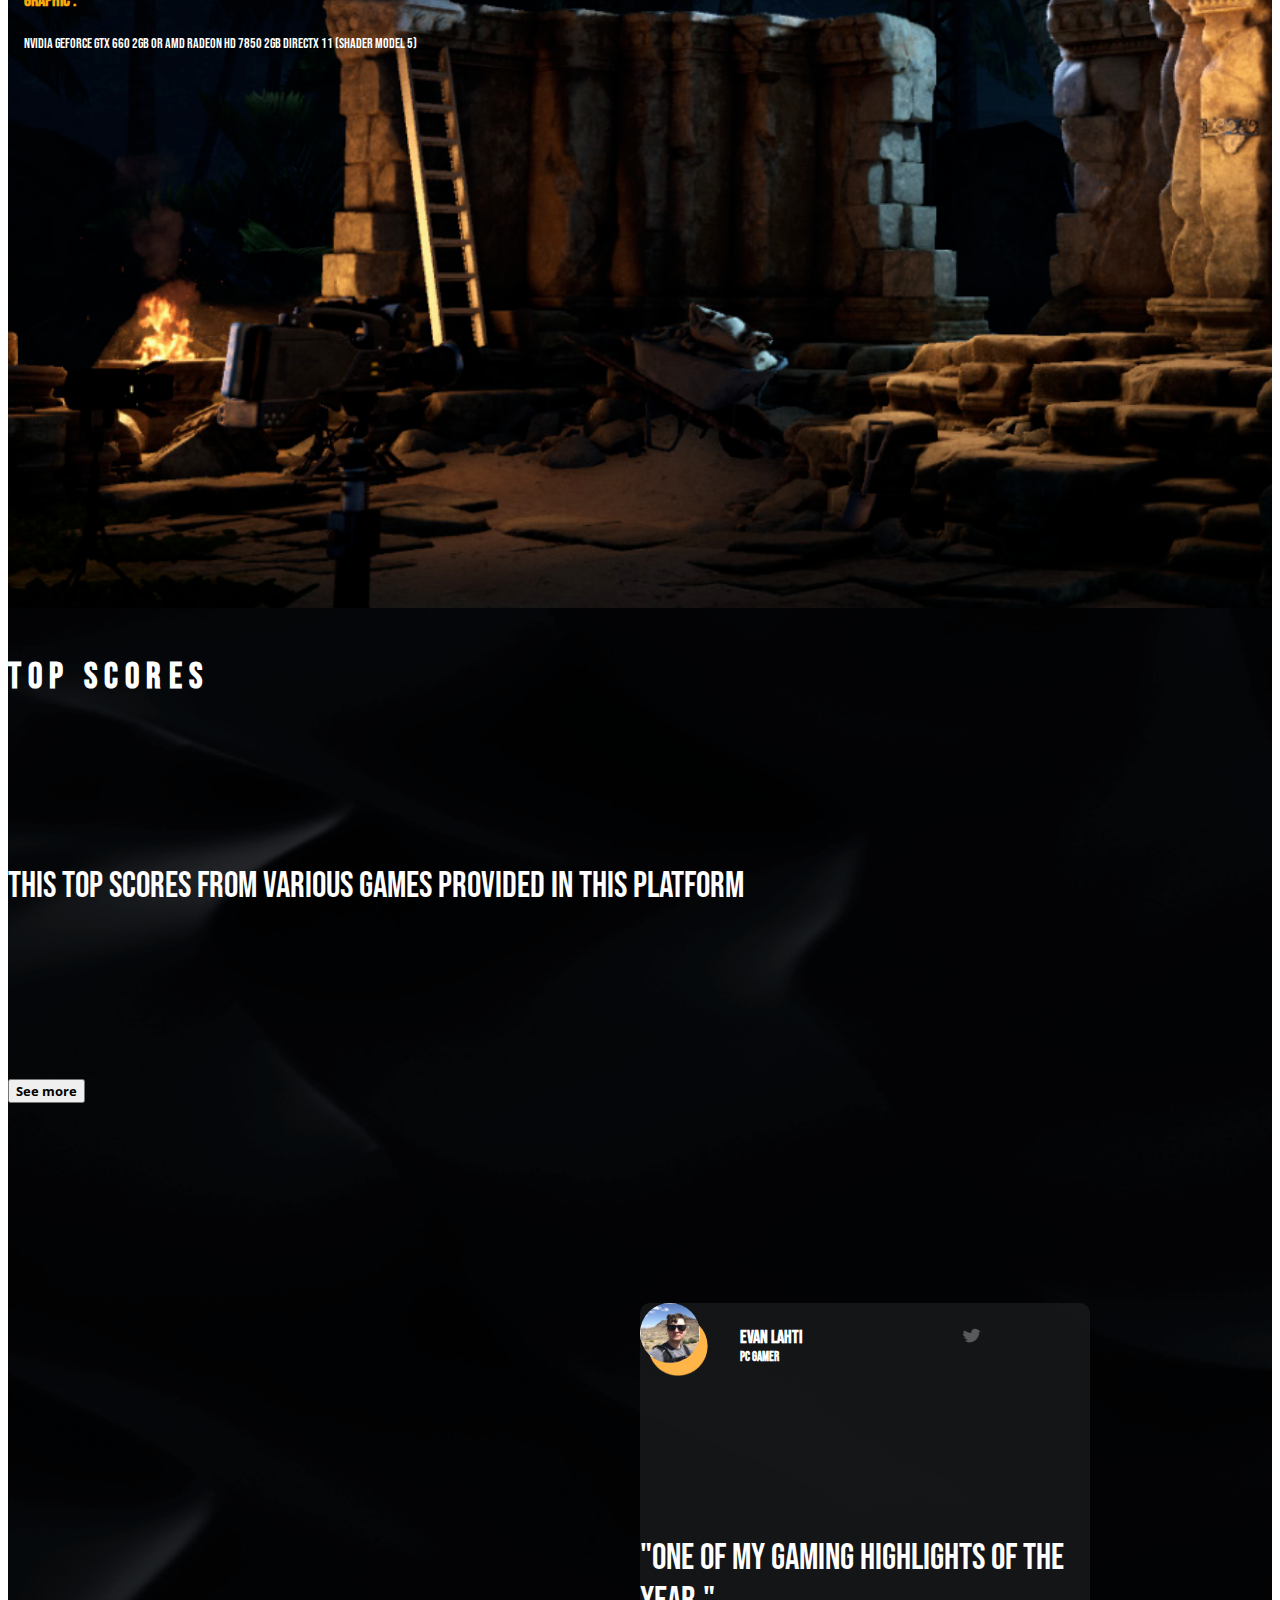
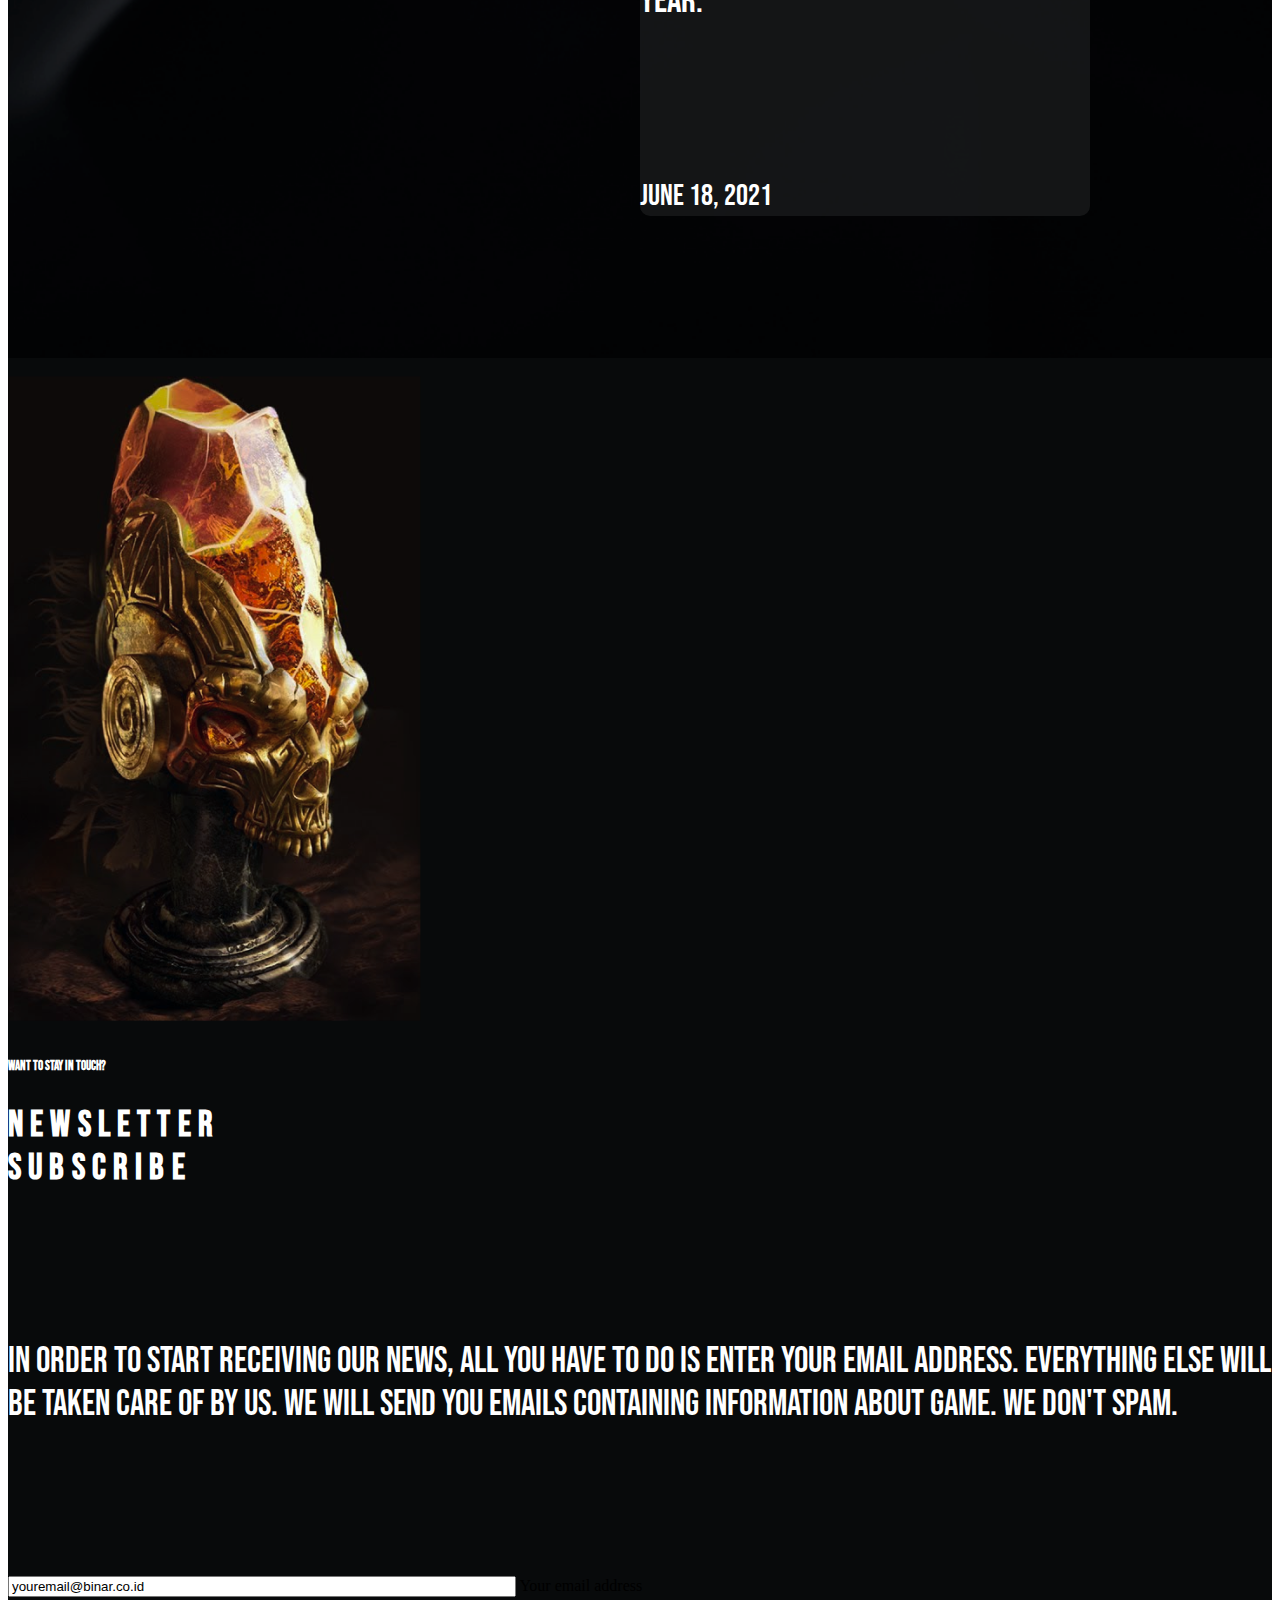
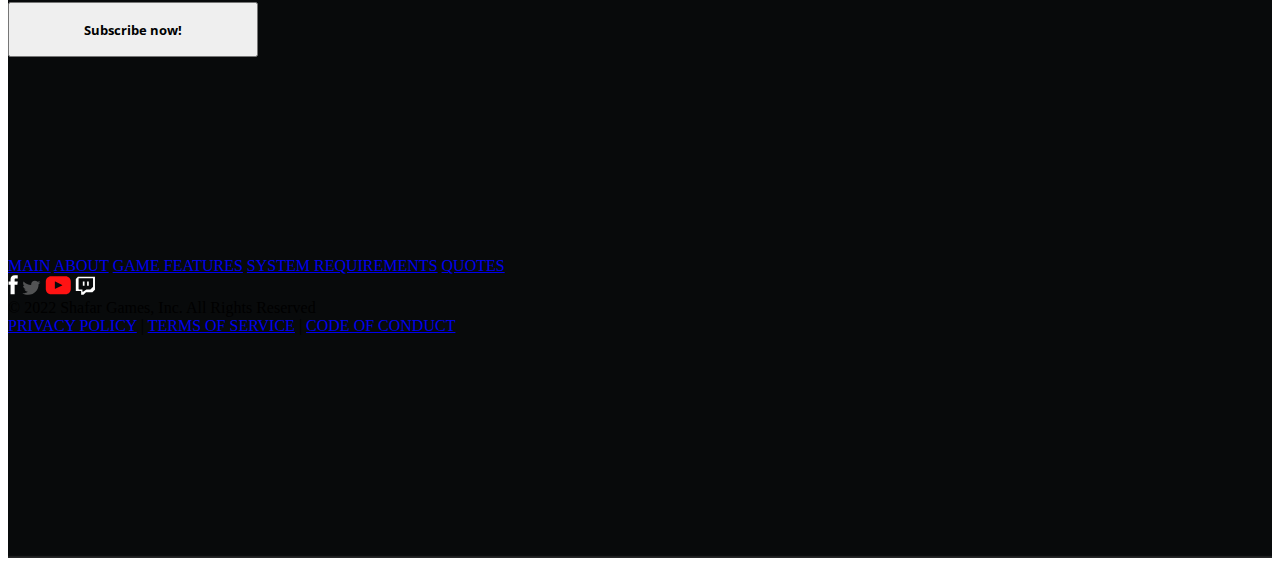
==== commit 2c0835a2: "update" ====
--- a/tugas.html
+++ b/tugas.html
@@ -10,6 +10,7 @@
     <!-- style css -->
     <link rel="stylesheet" href="style.css">
     <title>Traditional Game</title>
+    <link rel="shortcut icon" href="assets/icon.ico" />
 </head>
   <body data-spy="scroll" data-target=".navbar" data-offset="40" id="home">
     <header class="main">
@@ -276,7 +277,7 @@
 </div>
 </section>
 
-<section id="quotes" class="has-img-bg">
+<section id="quotes" class="has-img-bg container-xl">
   <br>
   <div class="container pt-5">
     <div class="row">
@@ -299,27 +300,24 @@
           don't spam.
         </p>
         <section class="py-5 ms-0">
-          <div class="container ps-0 d-flex">
+          <div class="container ps-0">
+            <div class="d-flex">
             <form class="form-floating">
               <input
                 type="email"
                 id="floatingInputValue"
-                class="form-control form-control-lg me-3 bg-dark bg-opacity-25 text-warning"
+                class="form-control form-control-lg me-3 bg-dark bg-opacity-25 text-warning form-input"
                 placeholder="youremail@binar.co.id   "
                 value="youremail@binar.co.id    "
                 aria-label="Your email address"
                 aria-describedby="basic-addon2"
               />
               <label for="floatingInputValue">Your email address</label>
-              <div class="input-group-append">
-                <button
-                  class="btn btn-warning px-5"
-                  type="button"
-                >
-                  Subscribe now!
-                </button>
-              </div>
             </form>
+            <div class="input-group-append">
+              <button class="btn btn-warning px-5 btn-subs" type="button"> Subscribe now! </button>
+            </div>
+          </div>
           </div>
         </section>
       </div>
@@ -329,17 +327,15 @@
       <div class="row">
         <div class="col-1"></div>
         <div
-          class="col footer-menu ps-5 ms-5 me-5 d-flex flex-wrap flex-sm-row align-items-sm-center justify-content-between"
-        >
-          <a href="#">MAIN</a>
-          <a href="#">ABOUT</a>
-          <a href="#">GAME FEATURES</a>
-          <a href="#">SYSTEM REQUIREMENTS</a>
-          <a href="#">QUOTES</a>
+          class="col footer-menu ps-5 ms-5 me-5 d-flex flex-wrap flex-sm-row align-items-sm-center justify-content-between">
+          <a class="text-white" href="#">MAIN</a>
+          <a class="text-white" href="#">ABOUT</a>
+          <a class="text-white" href="#">GAME FEATURES</a>
+          <a class="text-white" href="#">SYSTEM REQUIREMENTS</a>
+          <a class="text-white" href="#">QUOTES</a>
         </div>
         <div
-          class="col-2 icons pe-0 d-flex flex-sm-row align-items-sm-center justify-content-between"
-        >
+          class="col-2 icons pe-0 d-flex flex-sm-row align-items-sm-center justify-content-between">
           <a href="#"
             ><img src="assets/facebook.svg" alt=""
           /></a>
@@ -356,17 +352,17 @@
       </div>
       <div class="row">
         <div
-          class="col-bottom-success pt-3 mb-3 border-bottom border-secondary"
-        ></div>
+          class="col-bottom-success pt-3 mb-3 border-bottom border-secondary">
+        </div>
       </div>
       <div class="row">
-        <div class="col text-success ps-0">
+        <div class="col text-secondary ps-0">
           © 2022 Shafar Games, Inc. All Rights Reserved
         </div>
         <div class="col text-end pe-0">
-          <a href="#">PRIVACY POLICY</a> |
-          <a href="#">TERMS OF SERVICE</a> |
-          <a href="#">CODE OF CONDUCT</a>
+          <a class="text-white" href="#">PRIVACY POLICY</a> |
+          <a class="text-white" href="#">TERMS OF SERVICE</a> |
+          <a class="text-white" href="#">CODE OF CONDUCT</a>
         </div>
       </div>
     </div>
--- a/style.css
+++ b/style.css
@@ -284,7 +284,8 @@
 #quotes.has-img-bg {
     overflow: hidden;
     background-position: center;
-    height: 150vh;
+    height: 200vh;
+    width: 100%;
     background: url(assets/newsletter.png);
     background-size: cover;
 }
@@ -362,125 +363,11 @@
   margin-top: 150px;
 }
 
-/* .container-score {
-  position: relative;
-  top: 35%;
-  left: -25%;
-  width: 30%;
-}
-
-.container-score p {
-  padding: 1rem 0;
-}
-
-.t-score {
-  height: 100vh;
-  gap: 300px;
-  display: flex;
-  flex-direction: row;
-  align-items: center;
-  justify-content: center;
-}
-
-.score-title {
-  margin-bottom: 30px;
-  padding: 50px;
-}
-
-.score-title h1 {
-  padding: 20px 20px 20px 0;
-  text-transform: uppercase;
-  color: white;
-  font-size: 56px;
-  font-family: Arial, Helvetica, sans-serif;
-}
-
-.score-title p {
-  padding: 20px 20px 20px 0;
-  color: white;
+.form-input {
   width: 500px;
-  font-size: 18px;
-  font-family: "Open Sans", sans-serif;
-}
-
-.score-title button {
-  width: 200px;
-  height: 60px;
-}
-
-.card img {
-  border-radius: 50%;
-  width: 60px;
-  height: 60px;
-}
-
-.card-title {
-  width: 11rem;
-  position: absolute;
-}
-
-.card-subtitle {
-  padding-top: 1.5rem;
-}
-
-.card {
-  background: rgba(25, 26, 27, 0.8);
-  border-radius: 10px;
-  width: 450px;
-}
-.card-twitter {
-  display: inline;
-  max-width: 20px;
-  max-height: 15px;
-  left: 10rem;
-  position: relative;
-}
-
-.card-name {
-  padding-right: 13rem;
-}
-
-.main-card {
-  display: flex;
-  flex-direction: row;
-  gap: 20px;
-}
-
-.top-score {
-  left: 50%;
-  position: relative;
-  max-width: 40%;
-}
-
-.profile {
-  position: relative;
-  width: 5rem;
-}
-.image {
-  width: 100%;
-  position: relative;
-}
-.ellipse {
-  position: absolute;
-  top: 50%;
-  left: 50%;
-  transform: translate(-40%, -45%);
-}
-
-.card-text {
-  margin-top: 0;
-  margin-bottom: 0;
-}
-
-.text-left {
-  margin-top: 30%;
-}
-
-.page-5 {
-  margin: 0;
-  position: relative;
-}
-
-.container-card {
-  margin-bottom: 30%;
-} */+}
+
+.btn-subs {
+  width: 250px;
+  height: 55px;
+}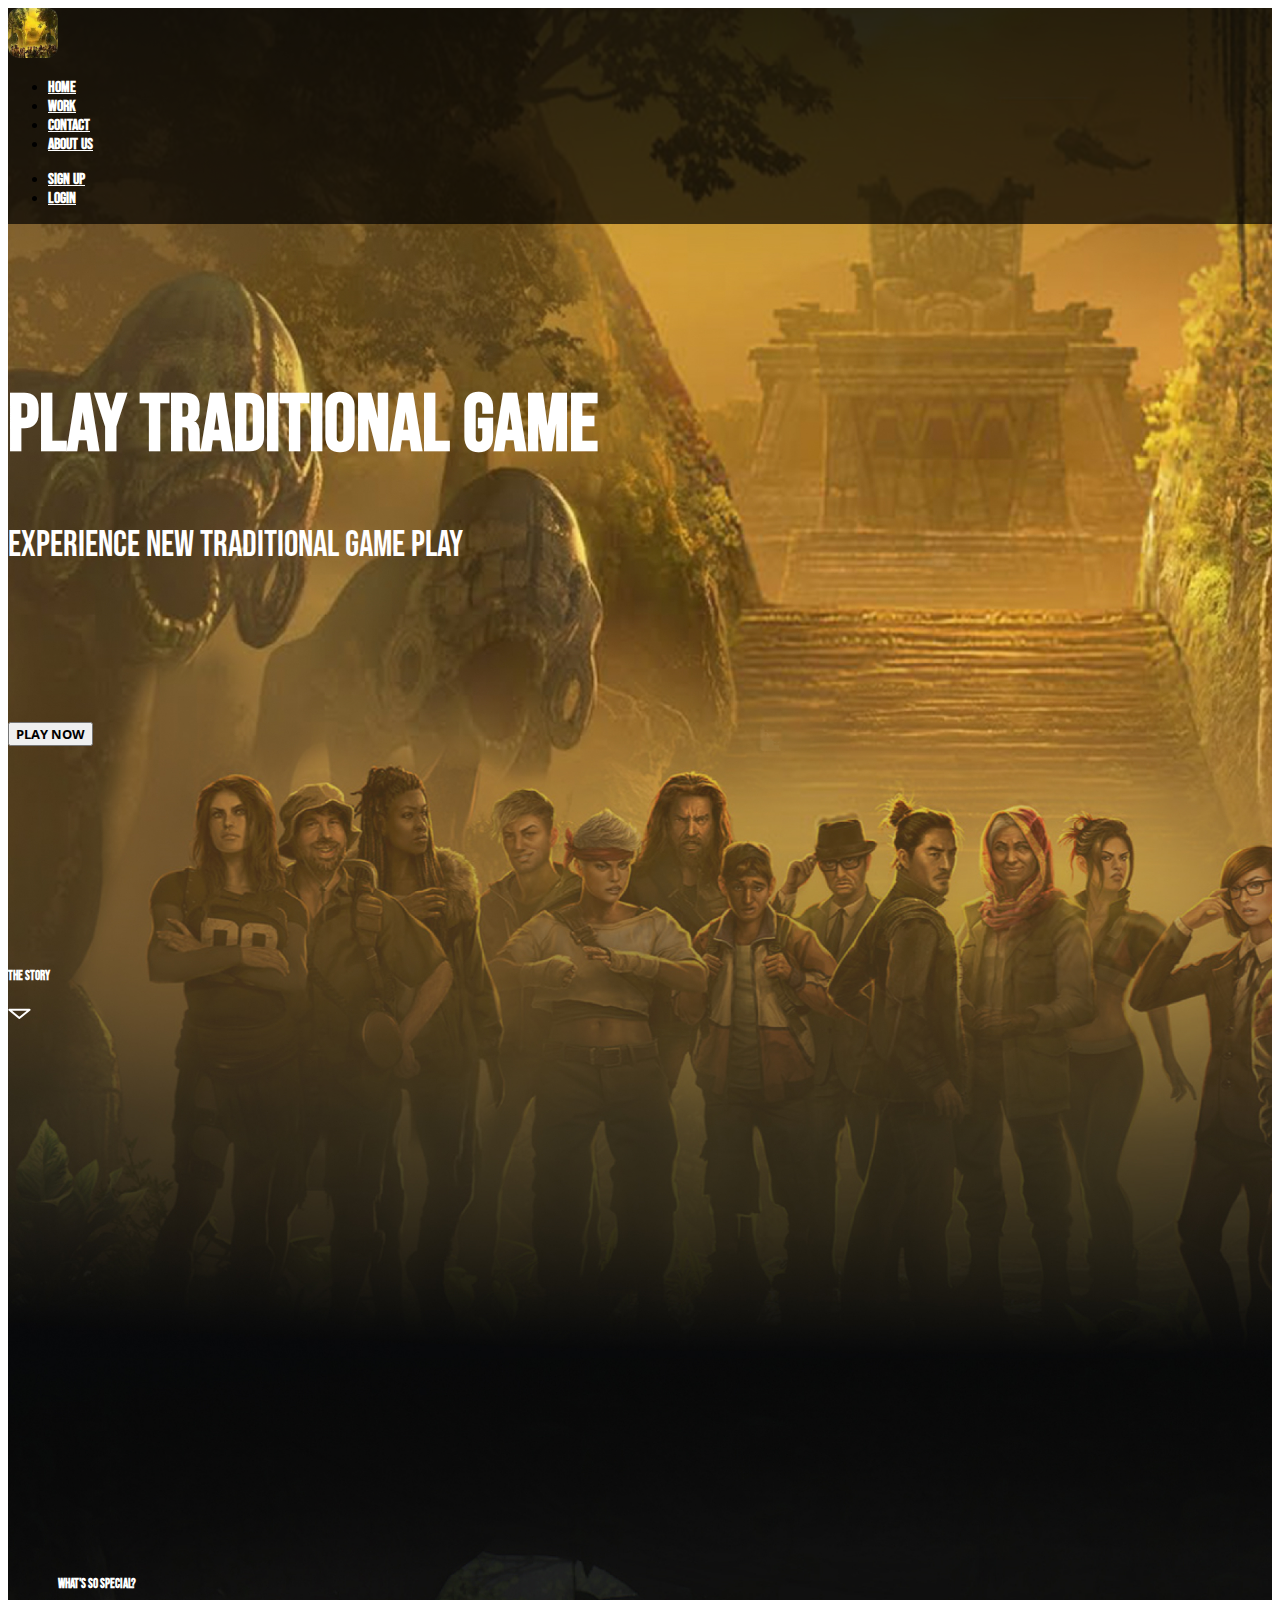
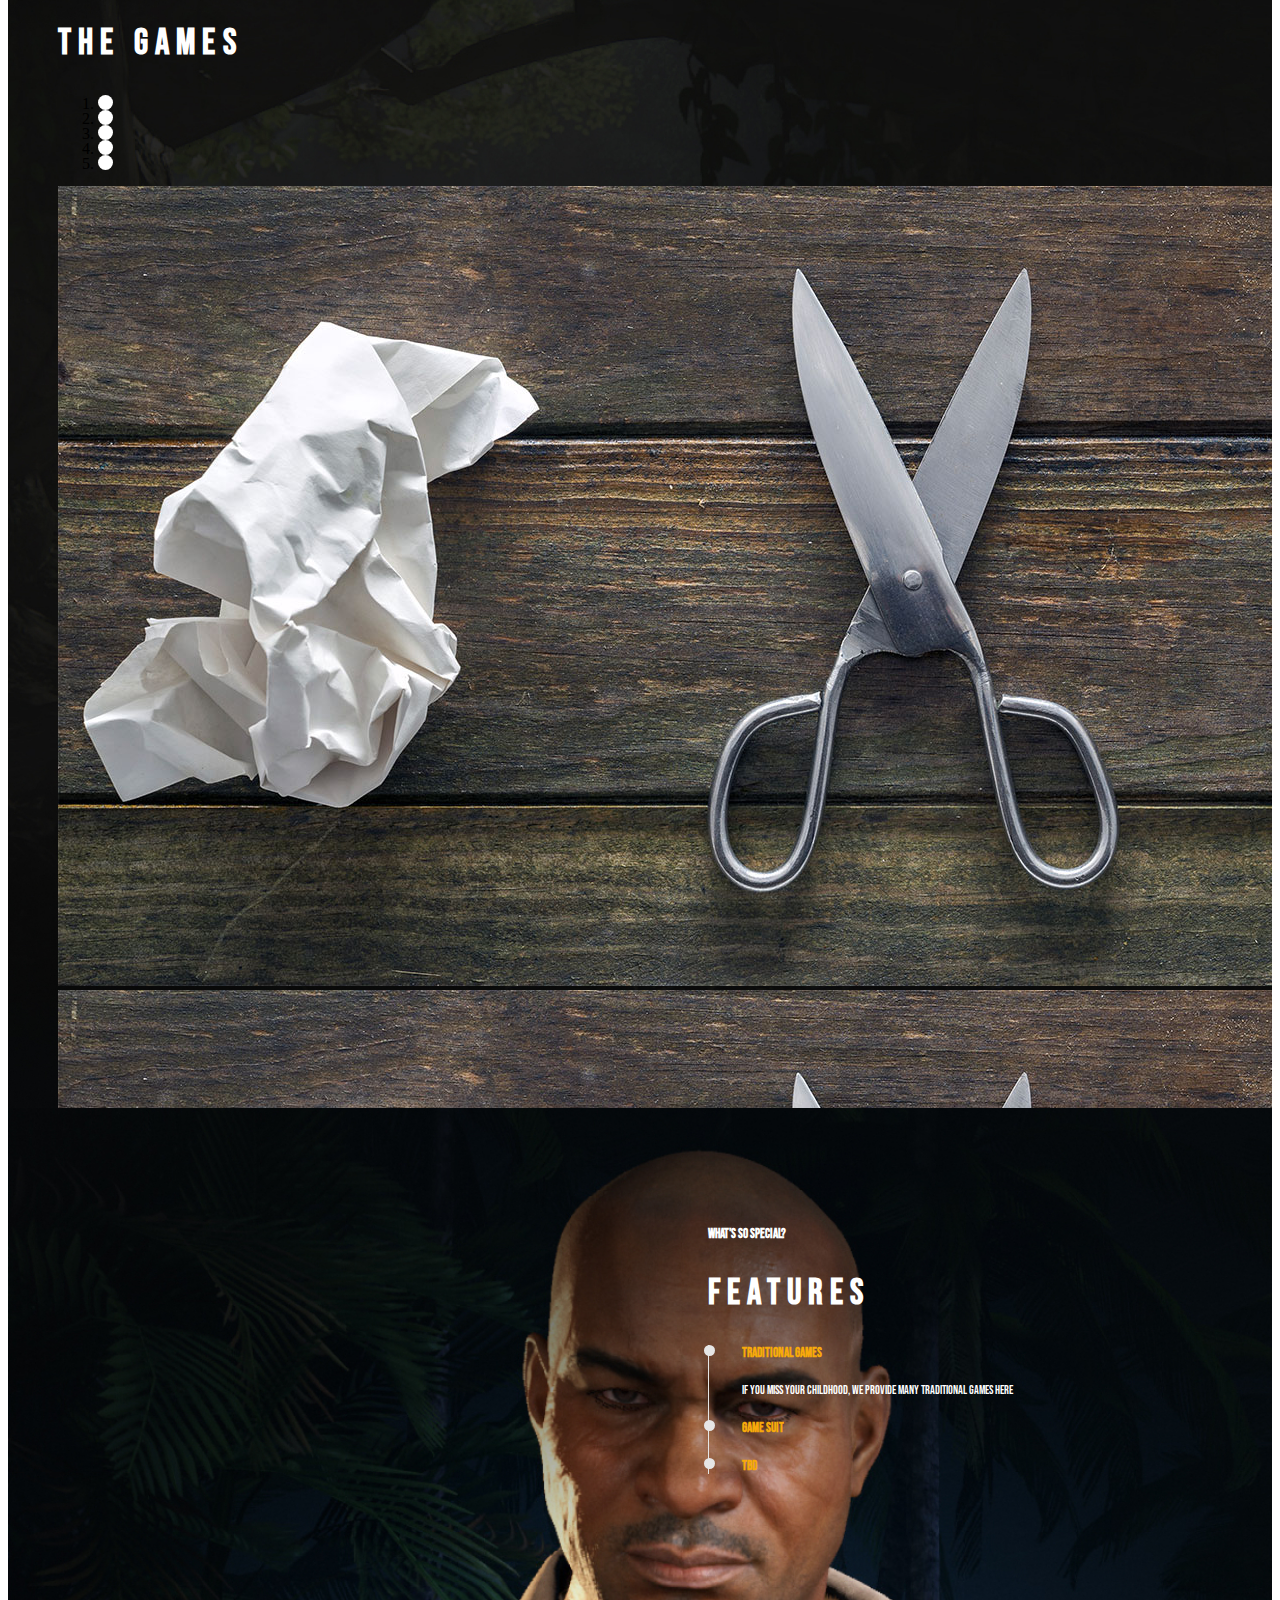
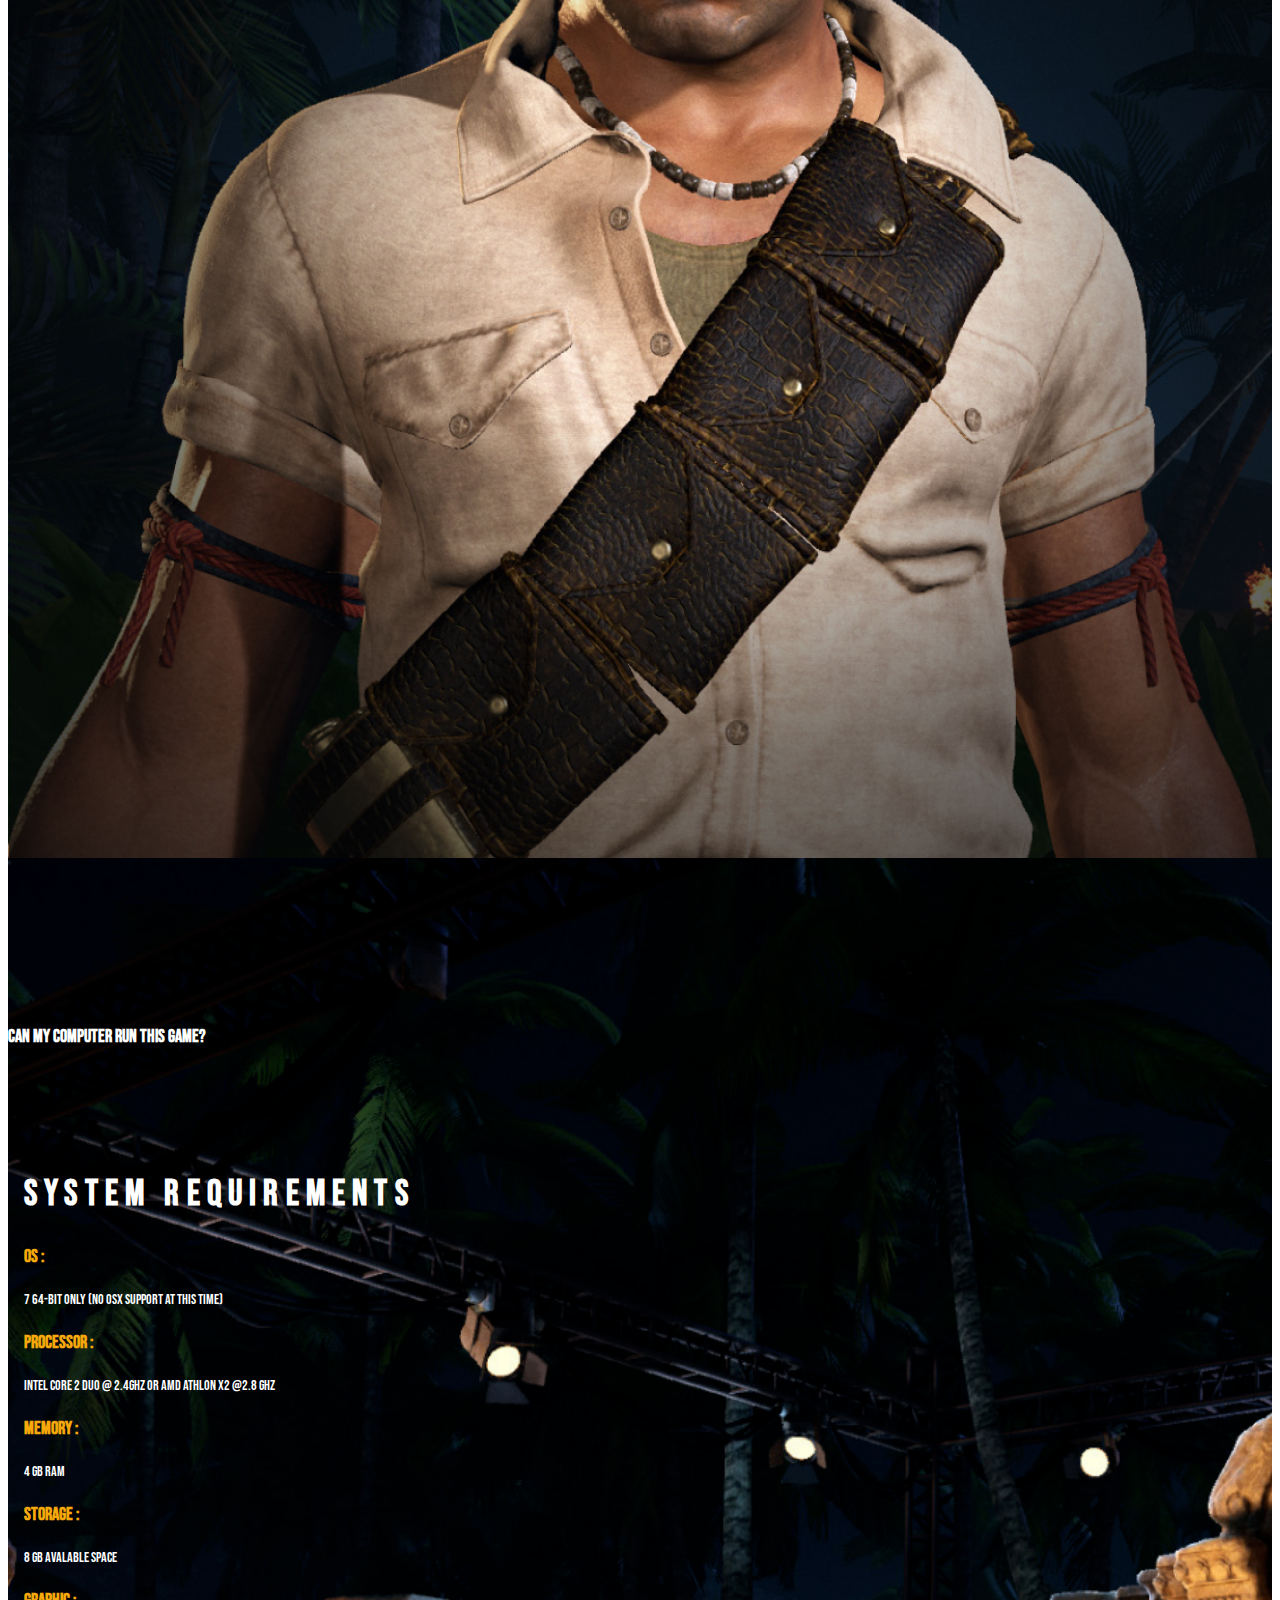
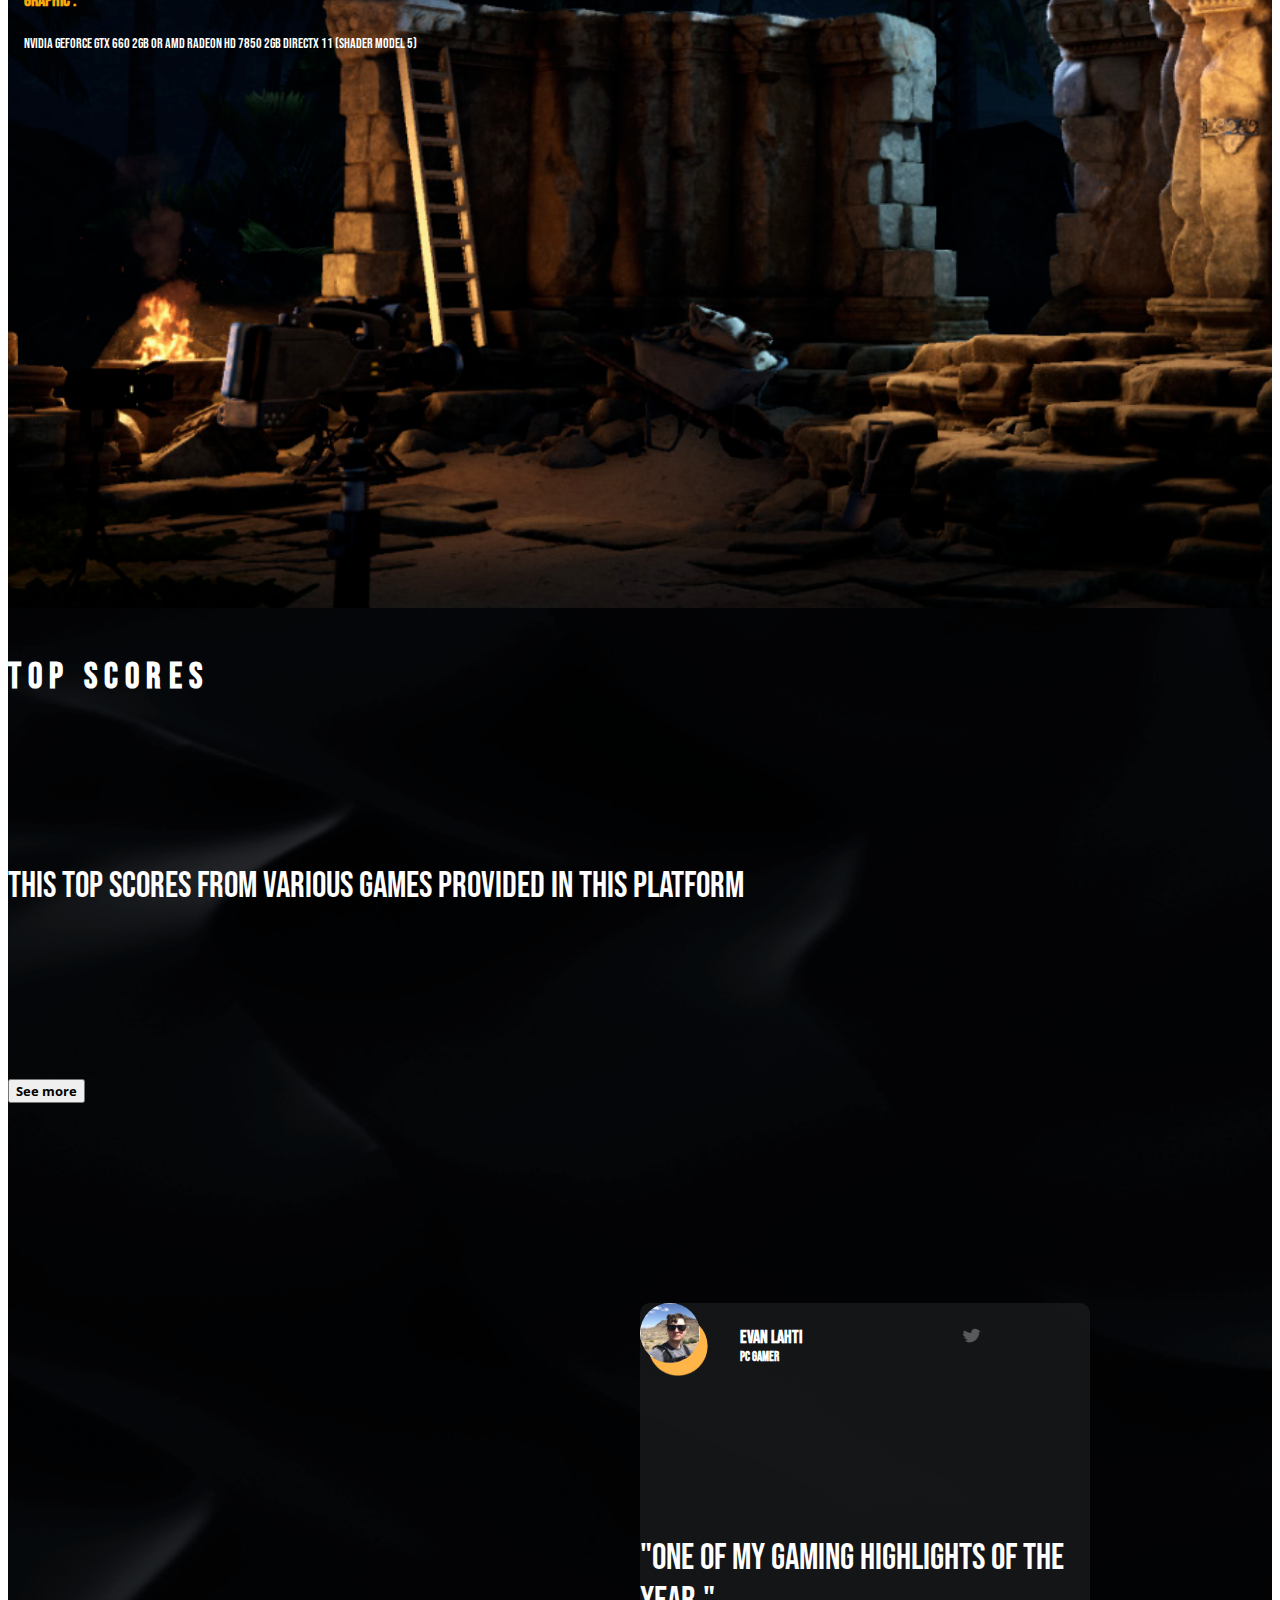
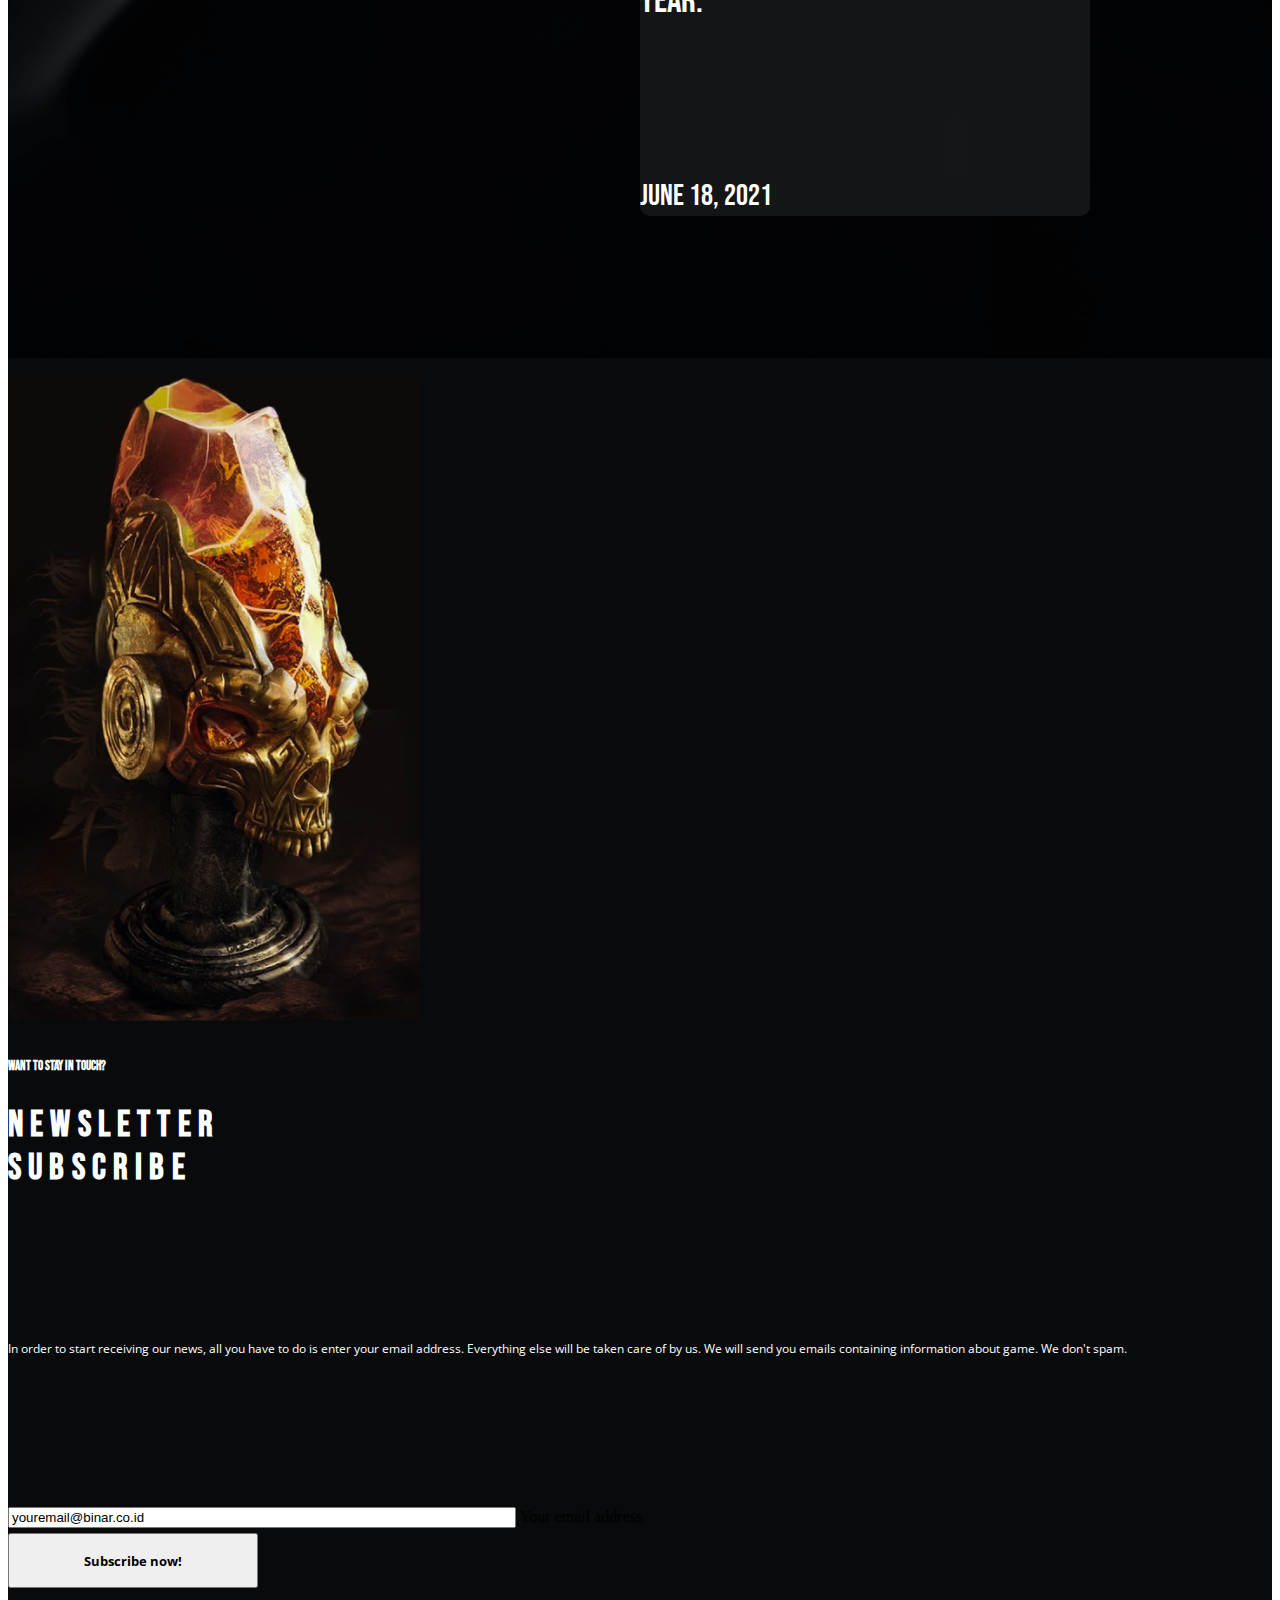
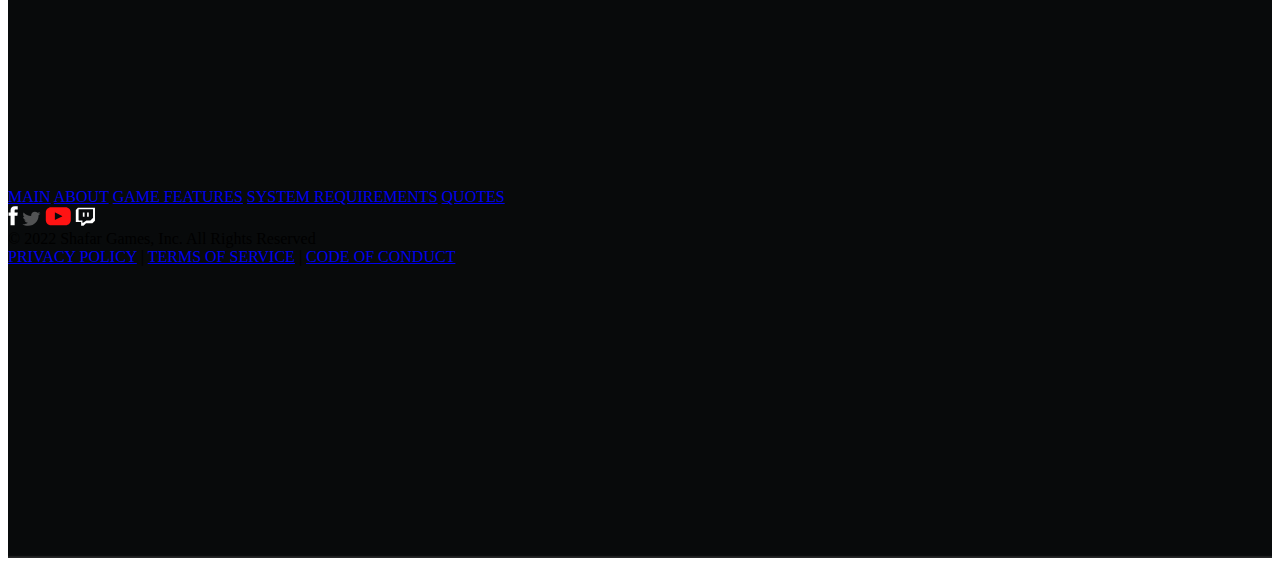
==== commit a188478d: "update" ====
--- a/tugas.html
+++ b/tugas.html
@@ -165,15 +165,8 @@
   <br>
   <div class="container container-score">
     <h2>TOP SCORES</h2>
-    <p>This top scores from various games provided in this platform</p>
-    <a href="#">
-      <button
-        type="button"
-        class="btn btn-warning"
-      >
-        See more
-      </button></a
-    >
+    <p class="text-score">This top scores from various games provided in this platform</p>
+    <a href="#"><button type="button"class="btn btn-warning">See more</button></a>
   </div>
   <div class="top-score ps-5 ms-5">
     <div class="card">
@@ -277,9 +270,9 @@
 </div>
 </section>
 
-<section id="quotes" class="has-img-bg container-xl">
-  <br>
-  <div class="container pt-5">
+<section id="quotes">
+  <br>
+  <div class="container pt-5 d-flex">
     <div class="row">
       <div class="col-5">
         <div class="skull h-75 w-75">
@@ -287,13 +280,14 @@
         </div>
       </div>
     </div>
+    <div class="container">  
       <div class="col me-5 ms-3">
         <h5 class="pt-5 mt-4">Want to stay in touch?</h5>
         <h2 class="">
           NEWSLETTER <br />
           SUBSCRIBE
         </h2>
-        <p class="me-5">
+        <p class="me-5 text-subs">
           In order to start receiving our news, all you have to do is enter
           your email address. Everything else will be taken care of by us.
           We will send you emails containing information about game. We
@@ -321,33 +315,24 @@
           </div>
         </section>
       </div>
+    </div>
   </div>
   <footer class="page-footer">
     <div class="container">
       <div class="row">
         <div class="col-1"></div>
-        <div
-          class="col footer-menu ps-5 ms-5 me-5 d-flex flex-wrap flex-sm-row align-items-sm-center justify-content-between">
+        <div class="col footer-menu ps-5 ms-5 me-5 d-flex flex-wrap flex-sm-row align-items-sm-center justify-content-between">
           <a class="text-white" href="#">MAIN</a>
           <a class="text-white" href="#">ABOUT</a>
           <a class="text-white" href="#">GAME FEATURES</a>
           <a class="text-white" href="#">SYSTEM REQUIREMENTS</a>
           <a class="text-white" href="#">QUOTES</a>
         </div>
-        <div
-          class="col-2 icons pe-0 d-flex flex-sm-row align-items-sm-center justify-content-between">
-          <a href="#"
-            ><img src="assets/facebook.svg" alt=""
-          /></a>
-          <a href="#"
-            ><img src="assets/twitter.svg" alt=""
-          /></a>
-          <a href="#"
-            ><img src="assets/vector.svg" alt=""
-          /></a>
-          <a href="#"
-            ><img src="assets/twitch.svg" alt=""
-          /></a>
+        <div class="col-2 icons pe-0 d-flex flex-sm-row align-items-sm-center justify-content-between">
+          <a href="#"><img src="assets/facebook.svg" alt=""/></a>
+          <a href="#"><img src="assets/twitter.svg" alt=""/></a>
+          <a href="#"><img src="assets/vector.svg" alt=""/></a>
+          <a href="#"><img src="assets/twitch.svg" alt=""/></a>
         </div>
       </div>
       <div class="row">
--- a/style.css
+++ b/style.css
@@ -281,8 +281,7 @@
   }
   
 
-#quotes.has-img-bg {
-    overflow: hidden;
+#quotes {
     background-position: center;
     height: 200vh;
     width: 100%;
@@ -370,4 +369,9 @@
 .btn-subs {
   width: 250px;
   height: 55px;
+}
+
+.text-subs{
+  font-size: 12px;
+  font-family: "Open Sans";
 }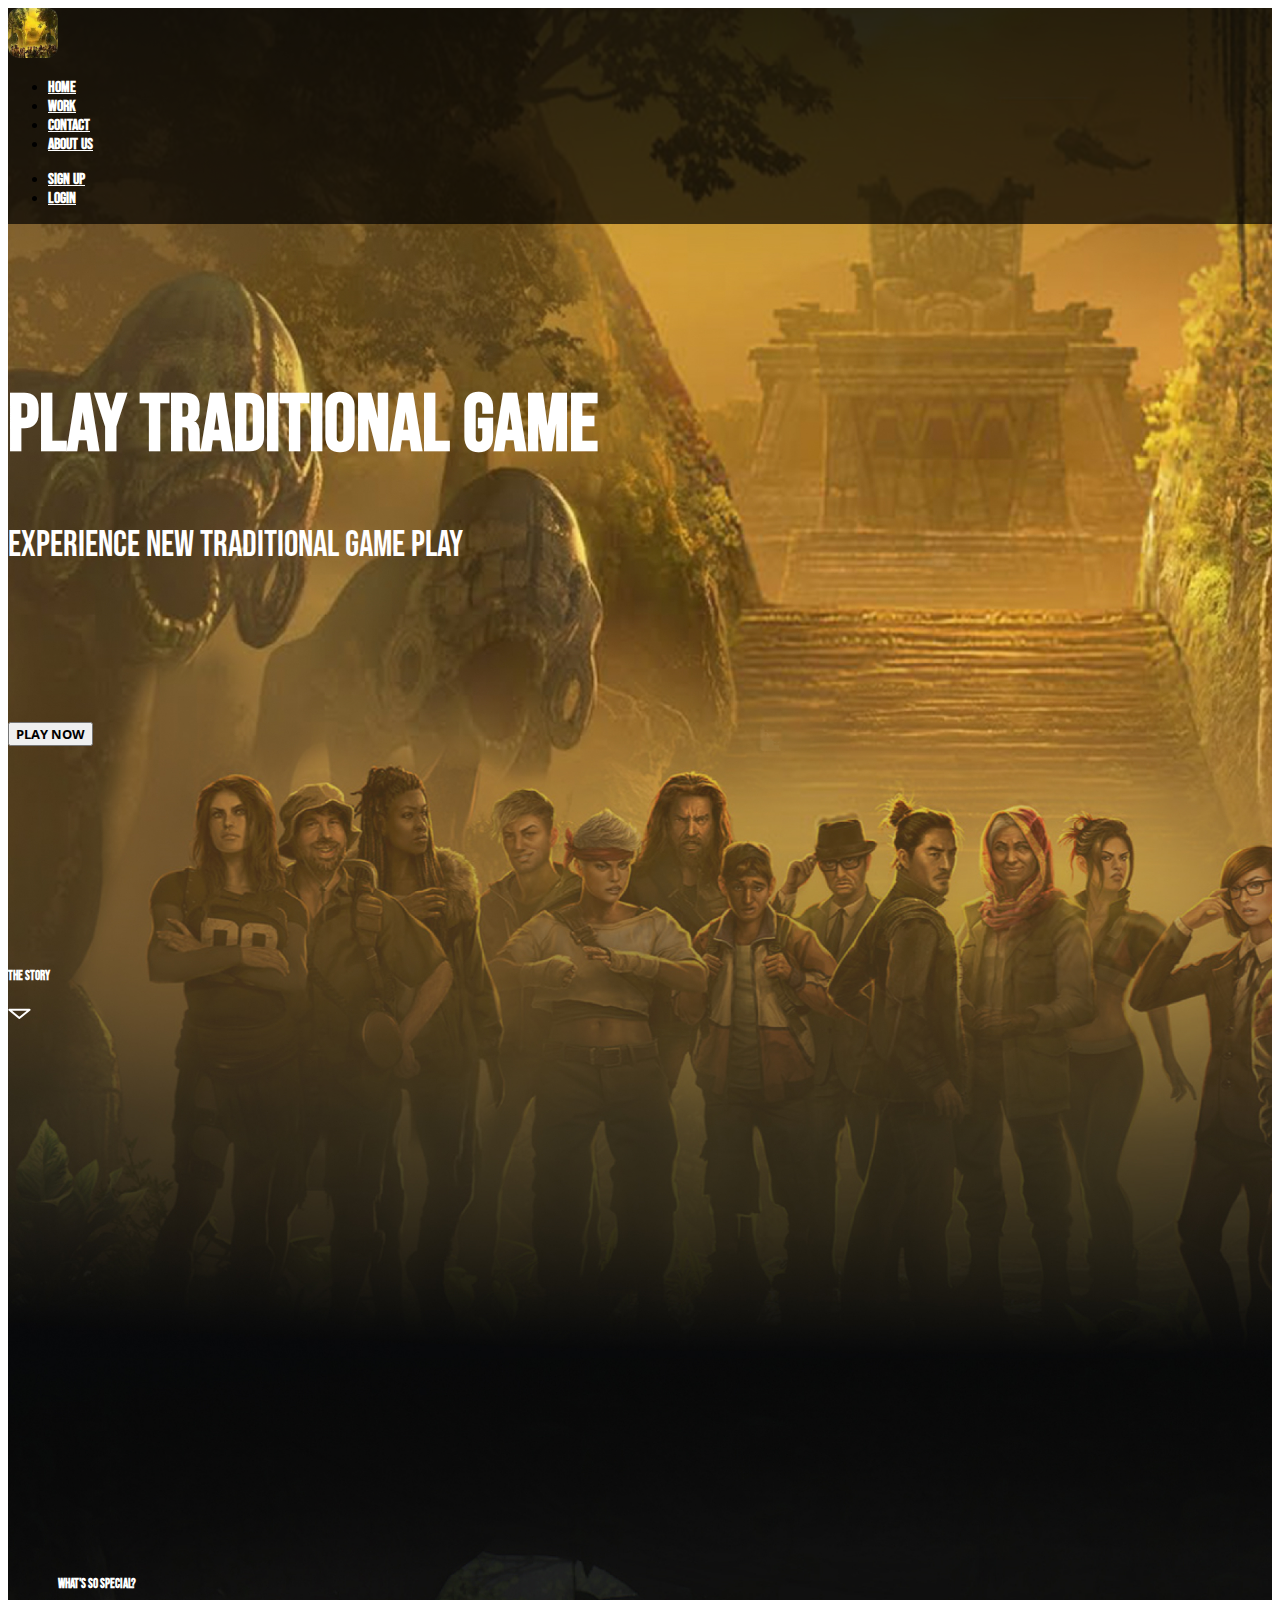
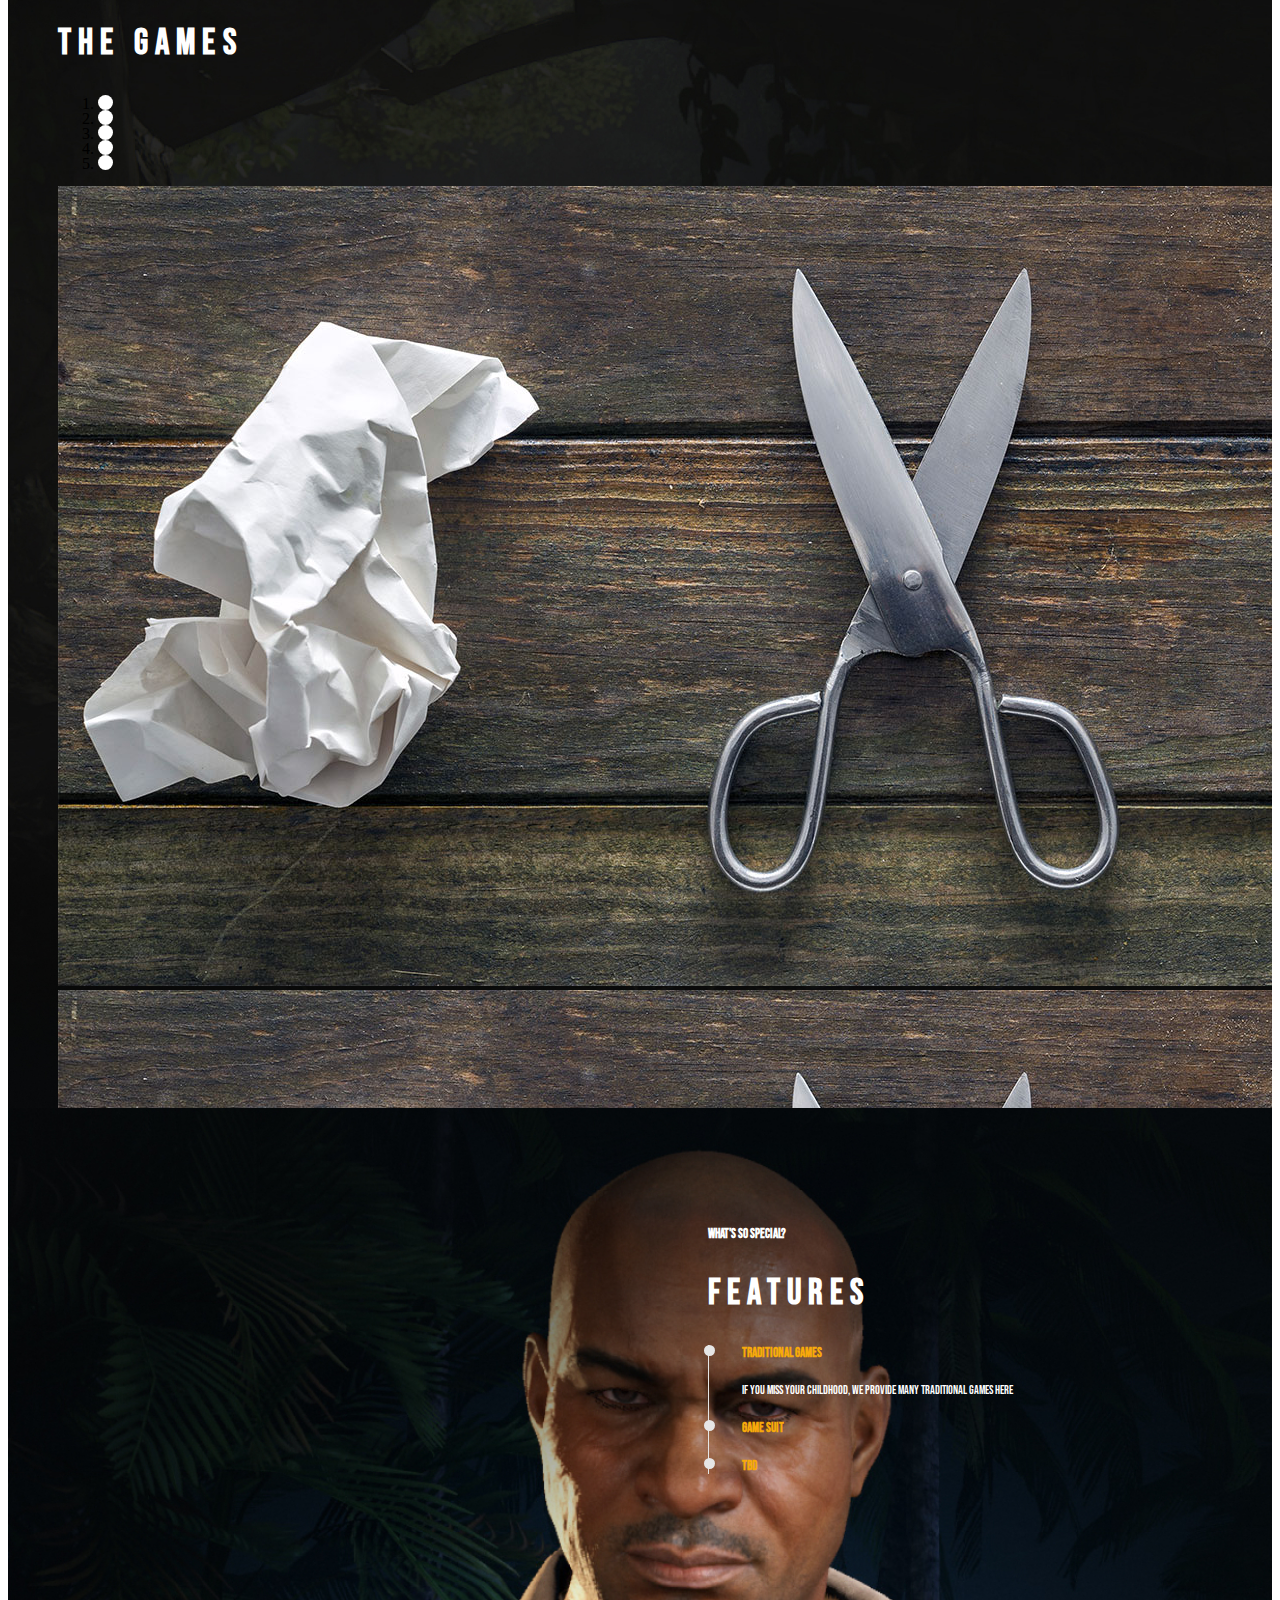
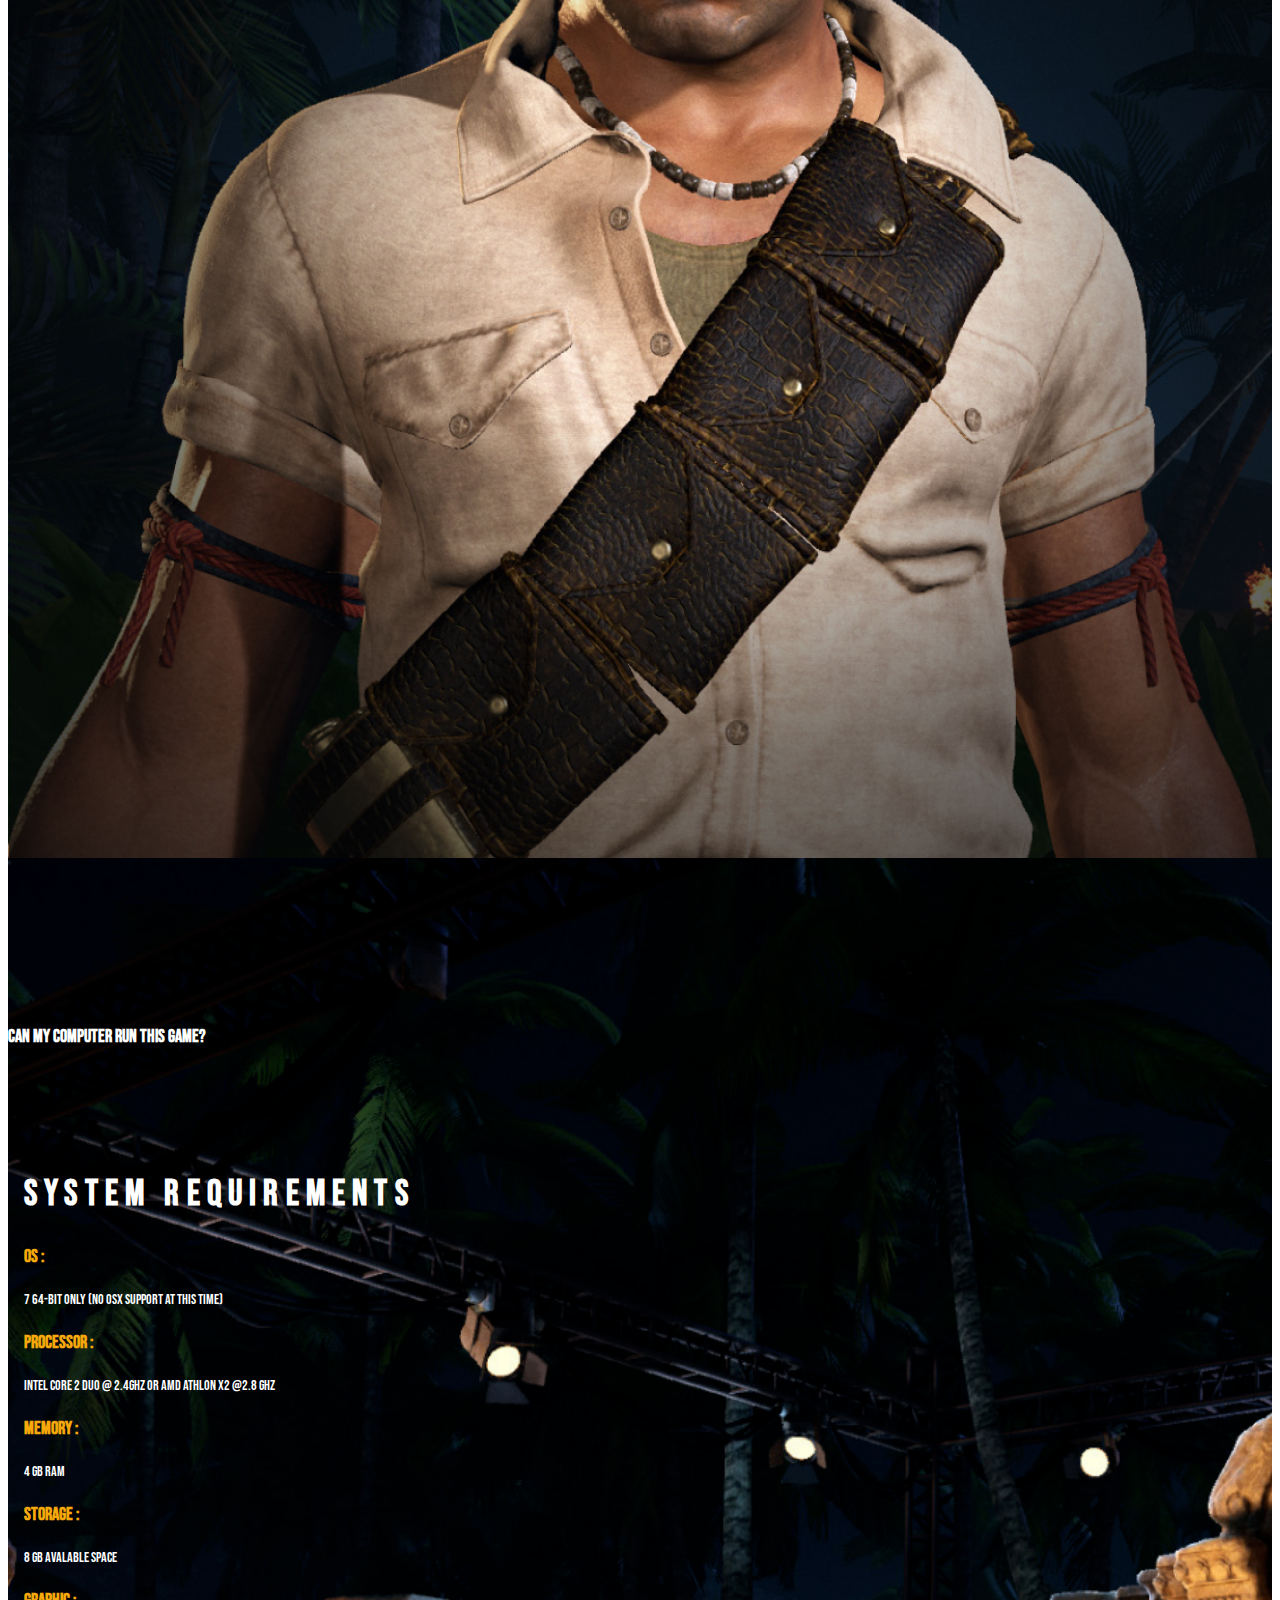
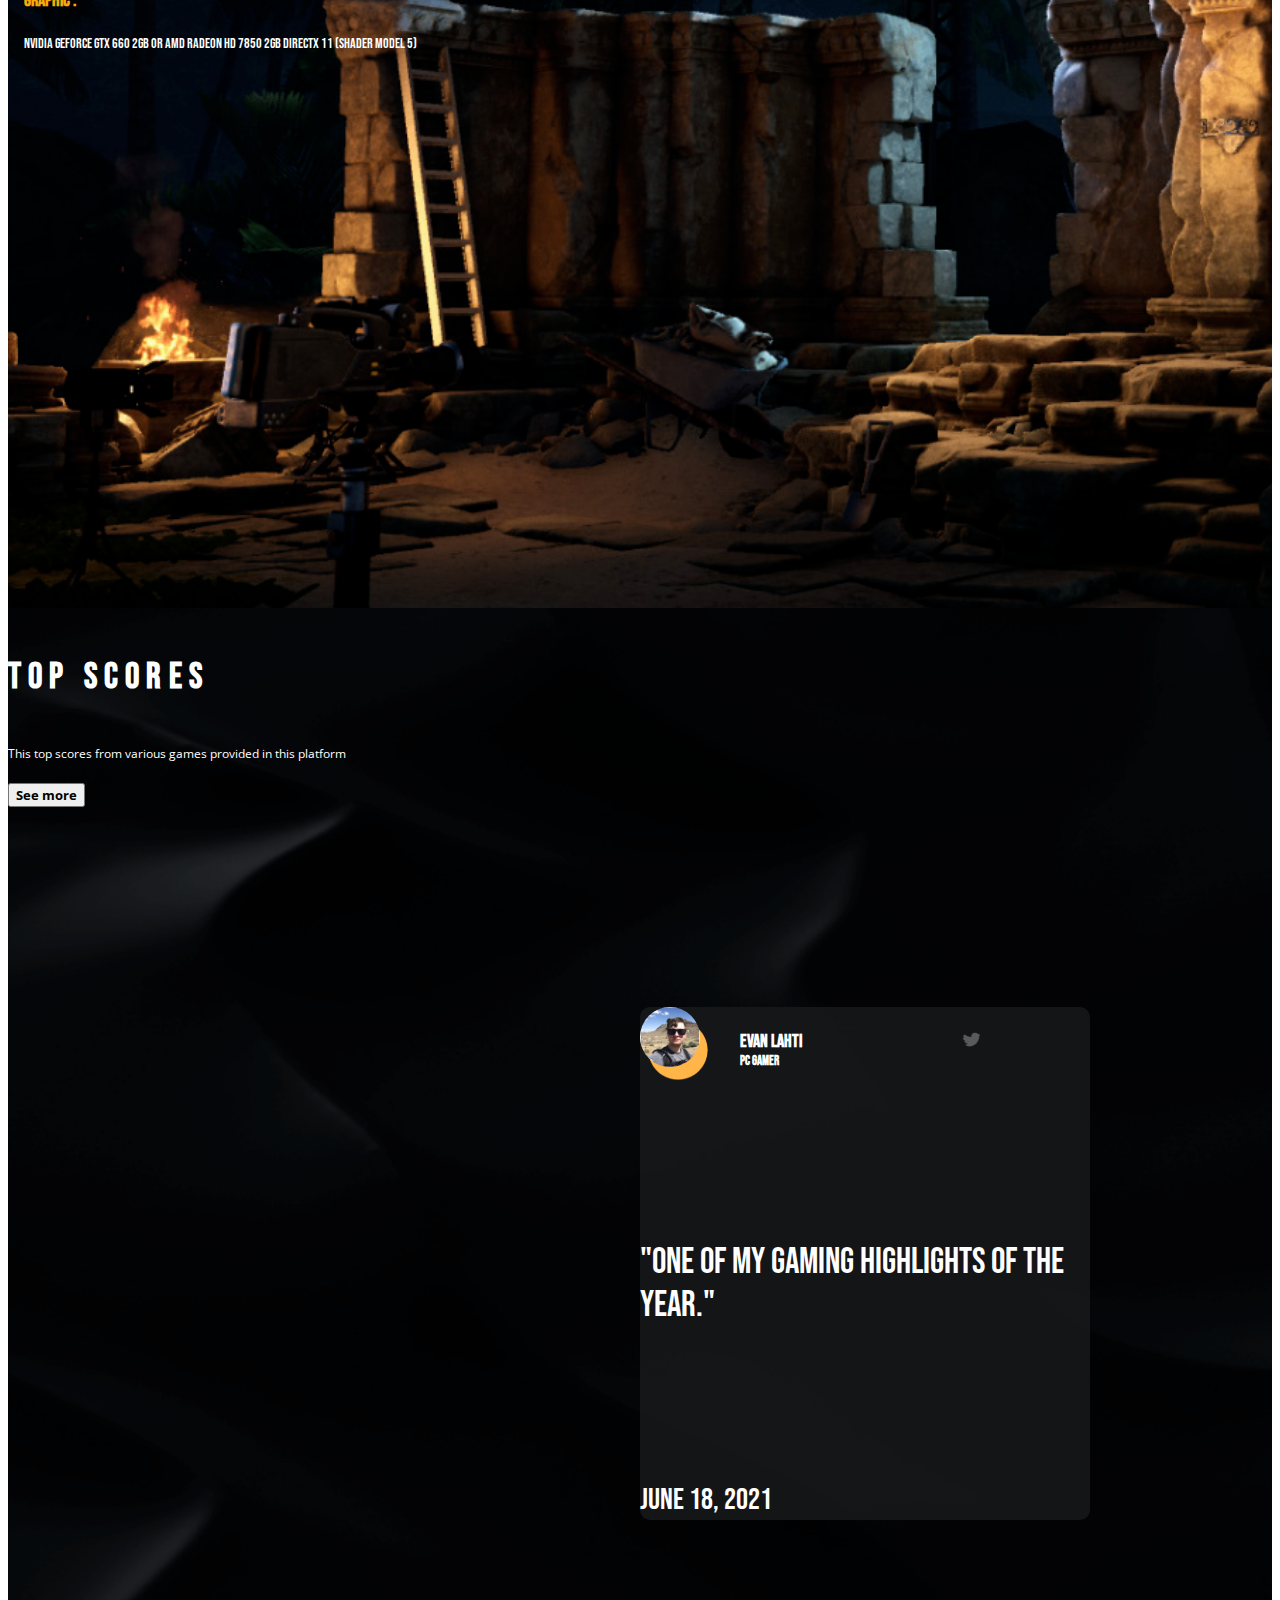
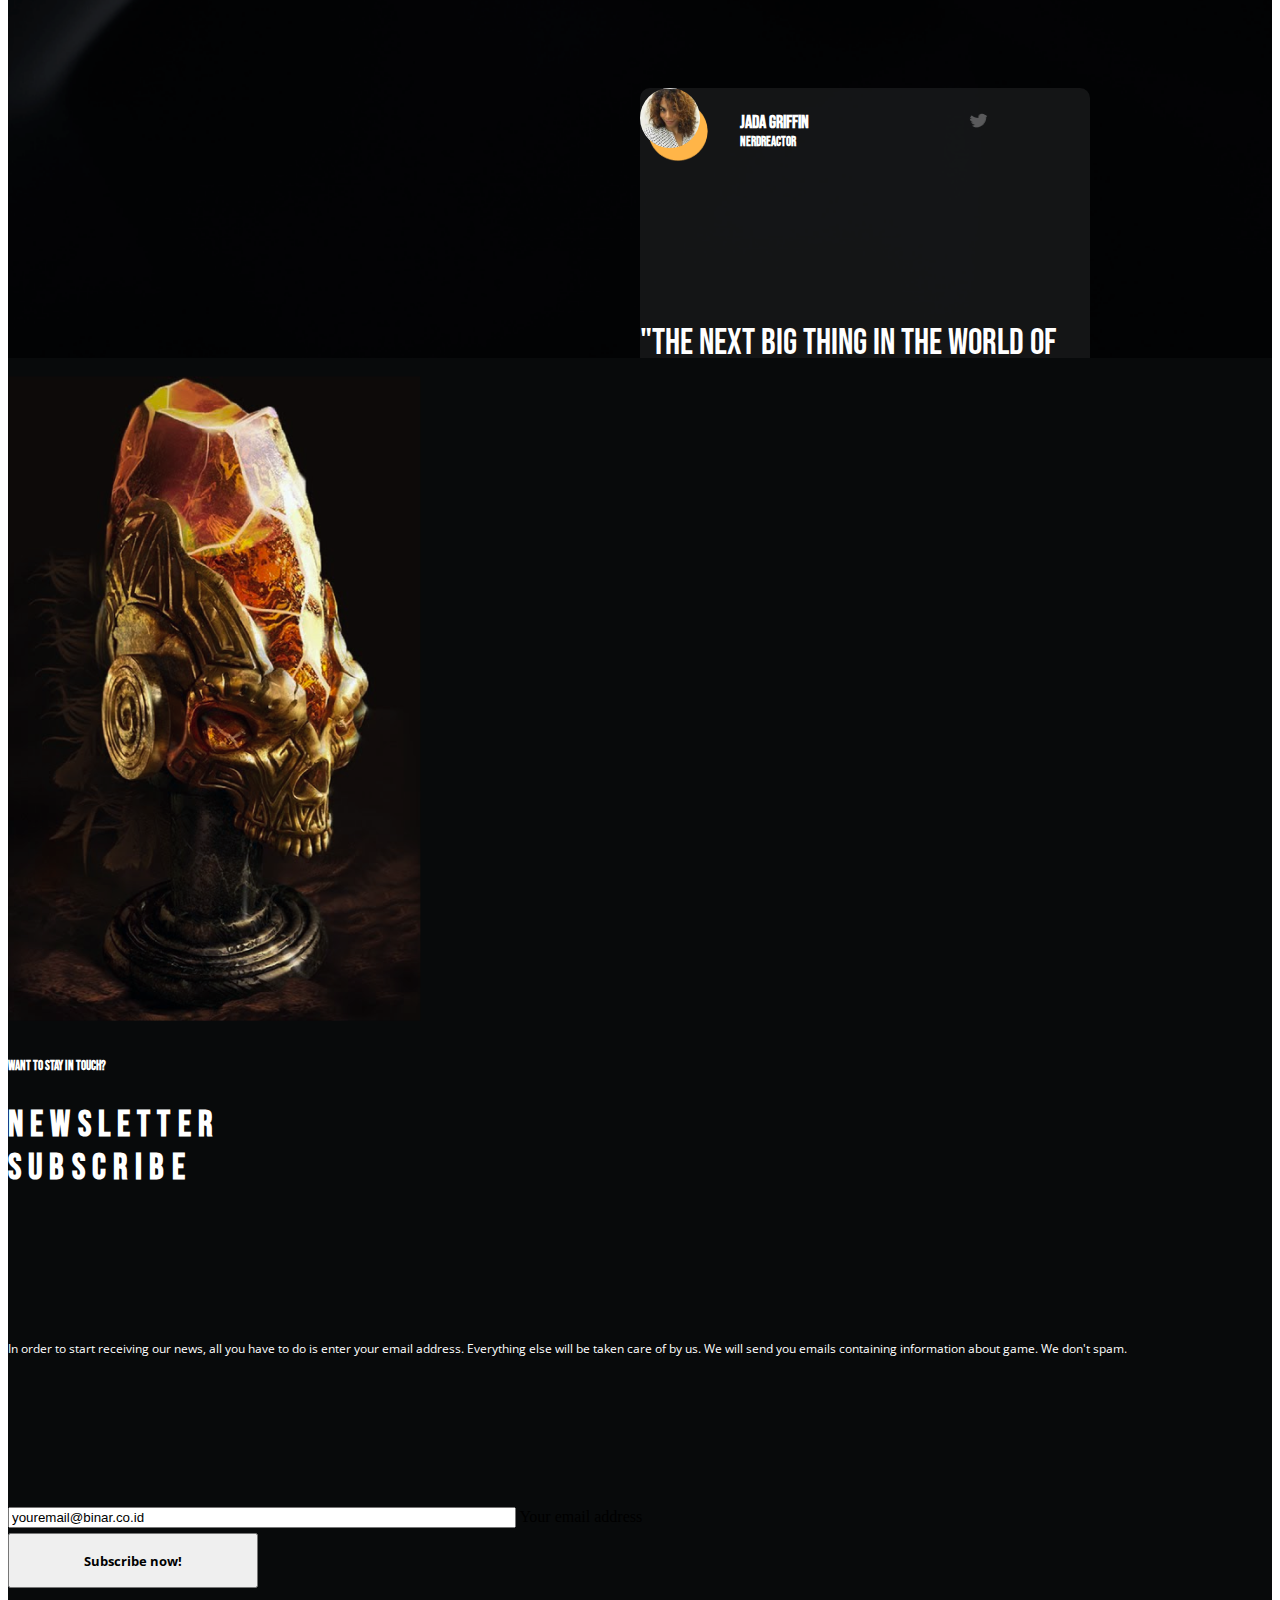
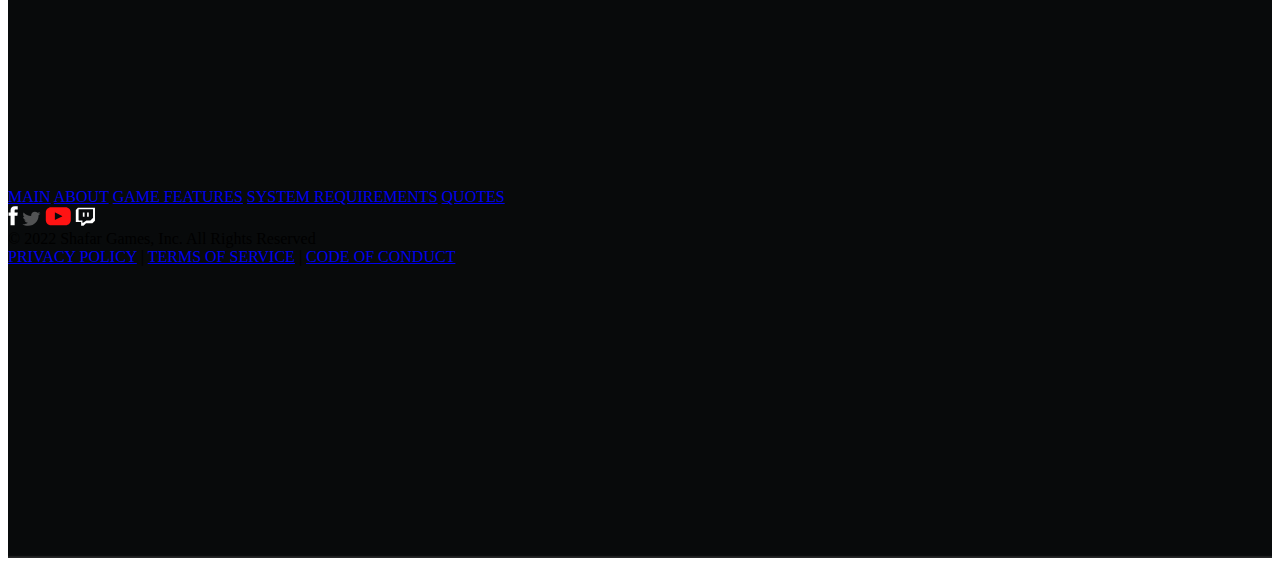
==== commit f5aa69c9: "update" ====
--- a/tugas.html
+++ b/tugas.html
@@ -43,8 +43,6 @@
             </ul>
         </div>
     </nav>
-    </div>
-  </div>
 </nav>
       <div class="container min-vh-100 text-center">
         <h1>PLAY TRADITIONAL GAME</h1>
@@ -108,25 +106,26 @@
   <br>
   <div class="container features">
     <div class="container">
-      <div class="d-flex flex-column">
-        <div class="col-4 pt-5 ps-5">
-          <h5>WHAT'S SO SPECIAL?</h5>
-          <h2>FEATURES</h2>
-      </div>
-    </div>
-    <div class="container garis">
-    <ul class="timeline">
-      <li class="timeline-item mb-5">
-        <h5 class="fw-bold">TRADITIONAL GAMES</h5>
-        <p class="subtitle-p">If you miss your childhood, we provide many traditional games here</p>
-      </li>
-      <li class="timeline-item mb-5">
-        <h5 class="fw-bold">GAME SUIT</h5>
-      </li>
-      <li class="timeline-item mb-5">
-        <h5 class="fw-bold">TBD</h5>
-      </li>
-    </ul>
+        <div class="d-flex flex-column">
+          <div class="col-4 pt-5 ps-5">
+            <h5>WHAT'S SO SPECIAL?</h5>
+            <h2>FEATURES</h2>
+        </div>
+      </div>
+      <div class="container garis">
+      <ul class="timeline">
+        <li class="timeline-item mb-5">
+          <h5 class="fw-bold">TRADITIONAL GAMES</h5>
+          <p class="subtitle-p">If you miss your childhood, we provide many traditional games here</p>
+        </li>
+        <li class="timeline-item mb-5">
+          <h5 class="fw-bold">GAME SUIT</h5>
+        </li>
+        <li class="timeline-item mb-5">
+          <h5 class="fw-bold">TBD</h5>
+        </li>
+      </ul>
+      </div>
     </div>
   </div>
 </section>
@@ -267,7 +266,6 @@
       </div>
     </div>
   </div>
-</div>
 </section>
 
 <section id="quotes">
--- a/style.css
+++ b/style.css
@@ -374,4 +374,10 @@
 .text-subs{
   font-size: 12px;
   font-family: "Open Sans";
+}
+
+.text-score {
+  font-size: 12px;
+  font-family: "Open Sans";
+  margin: 0;
 }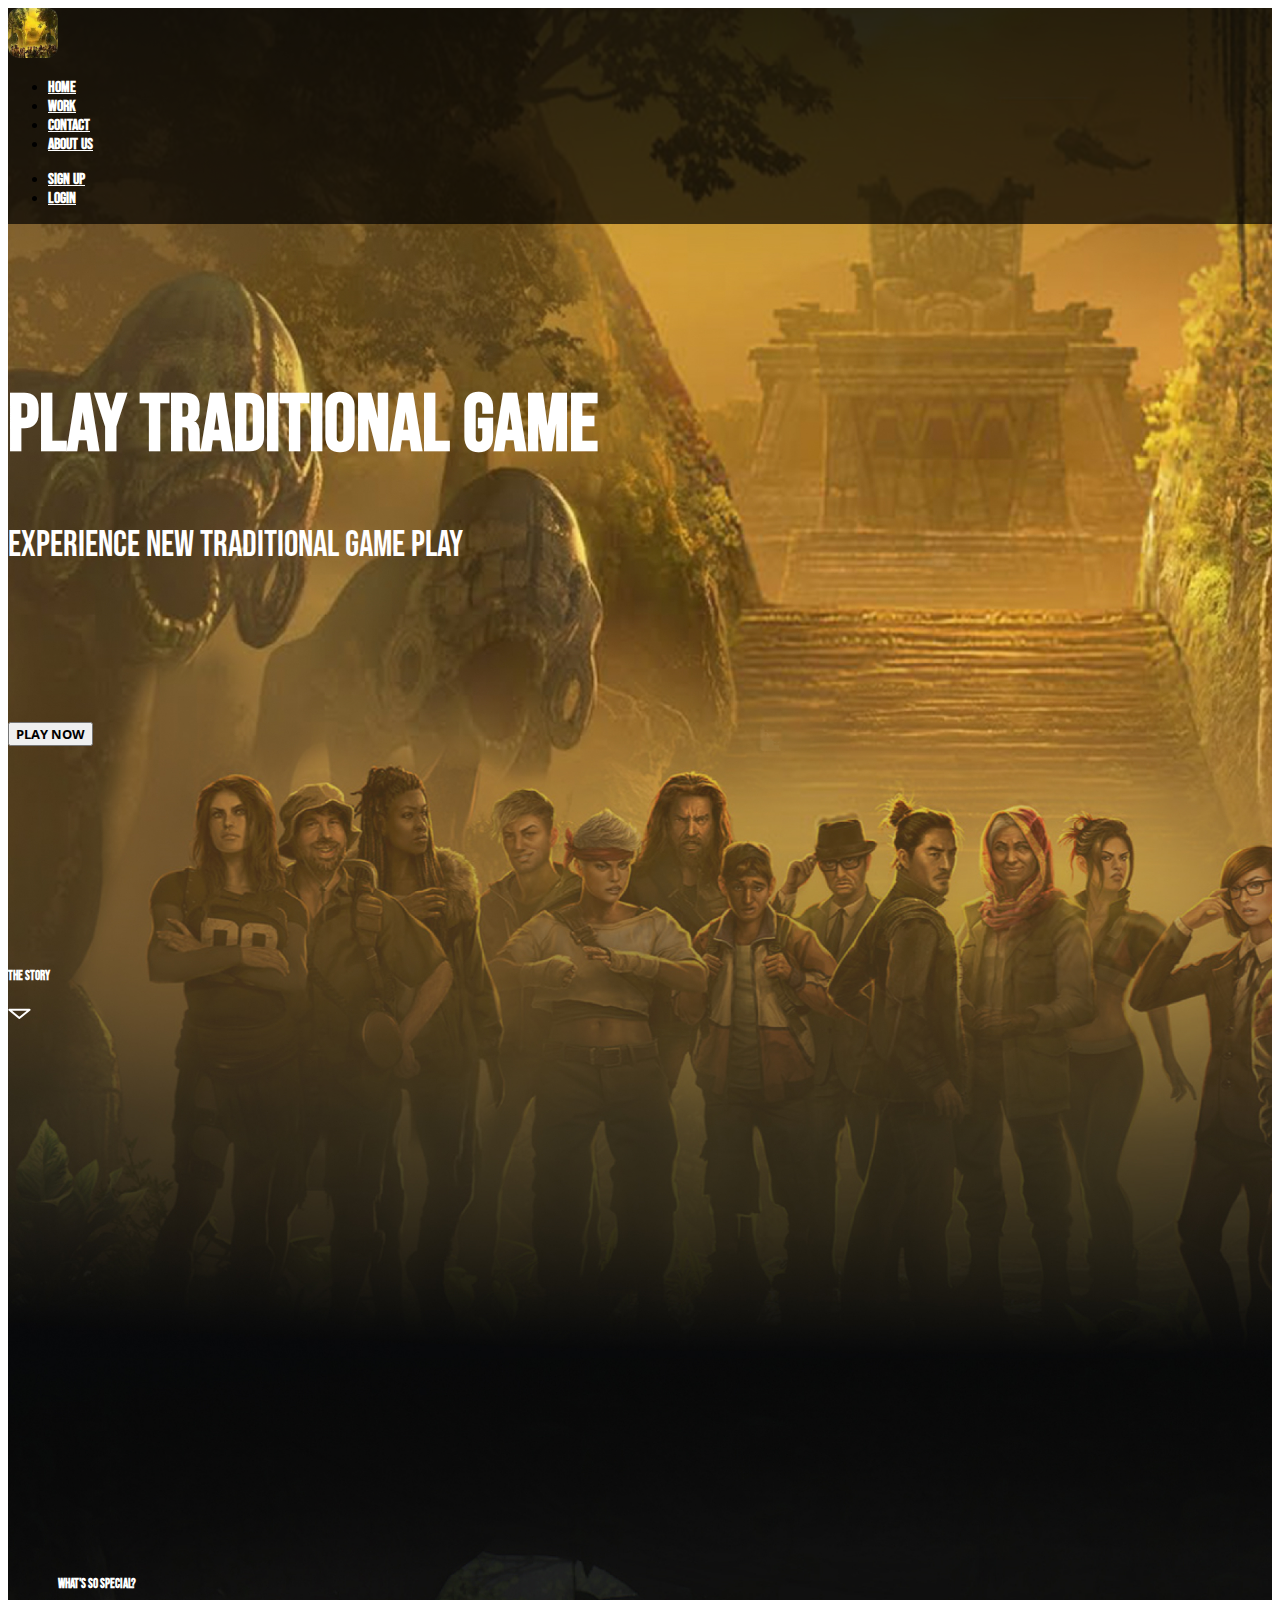
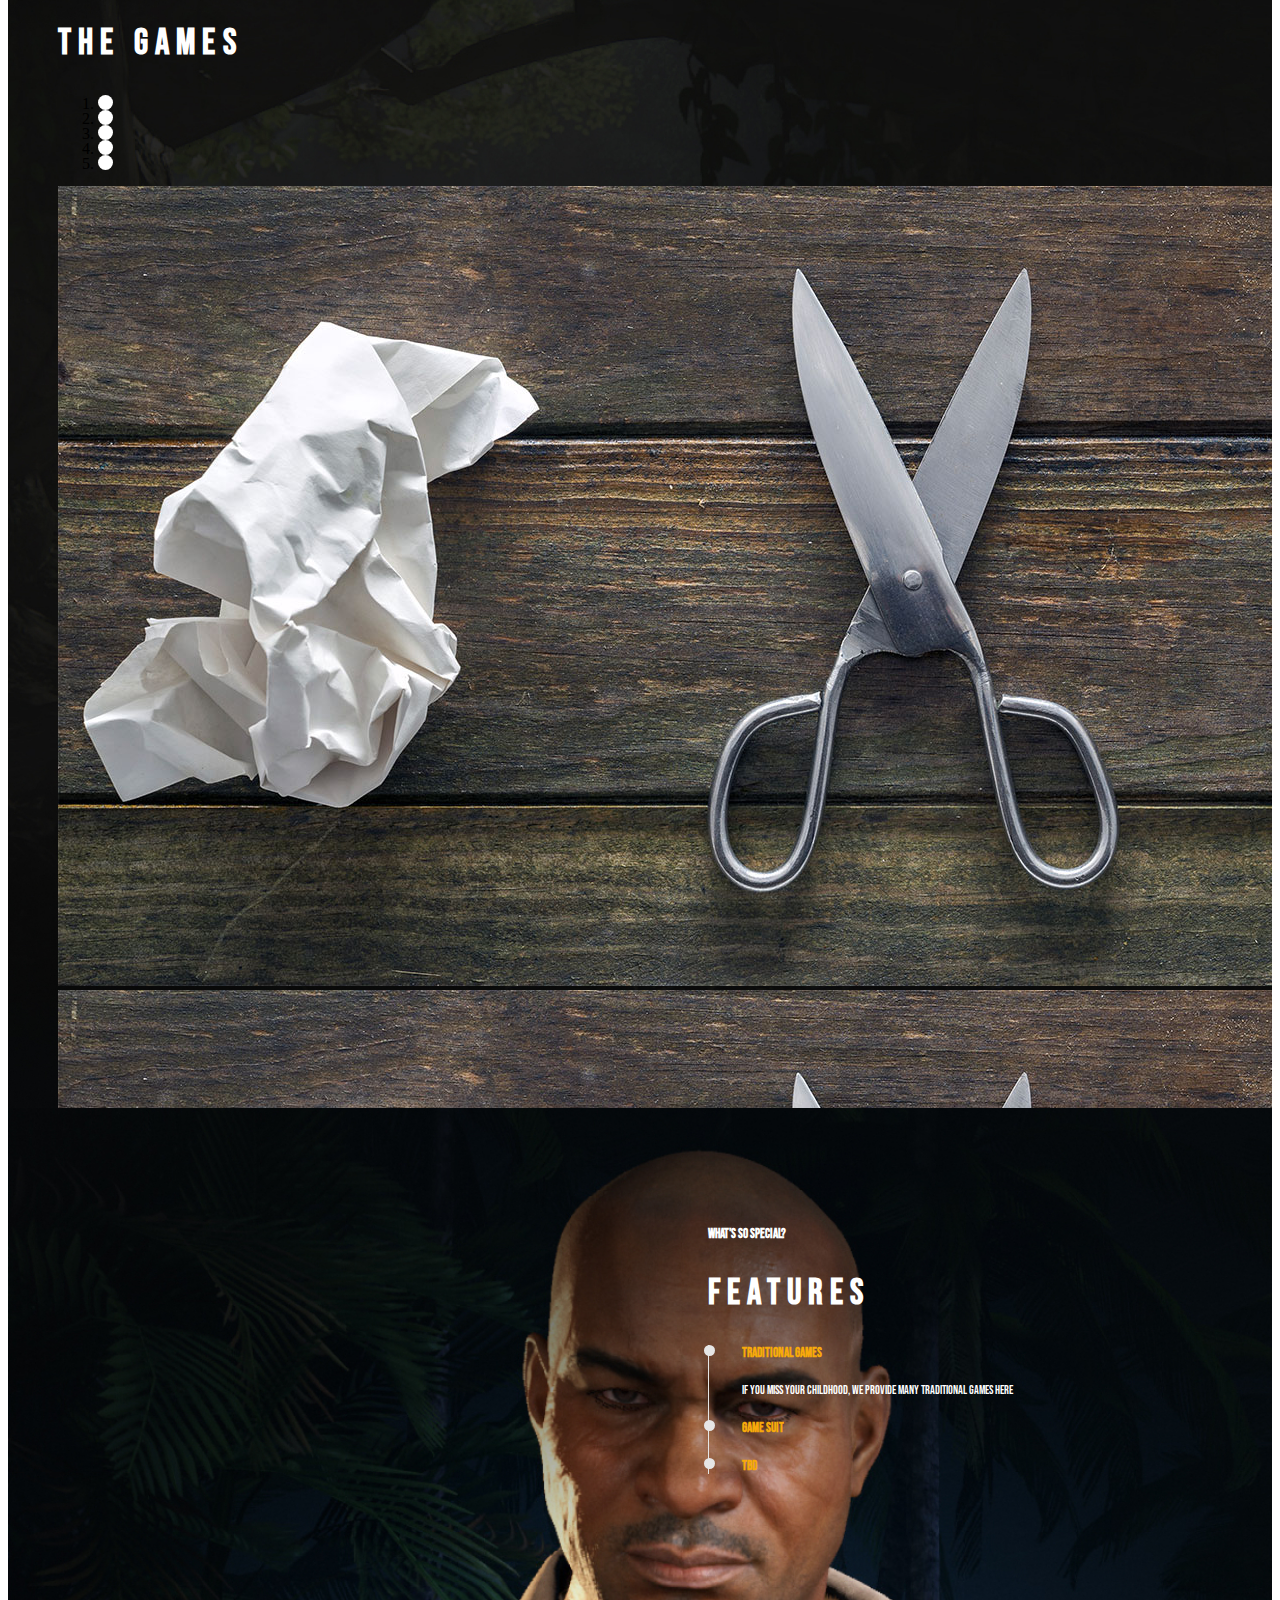
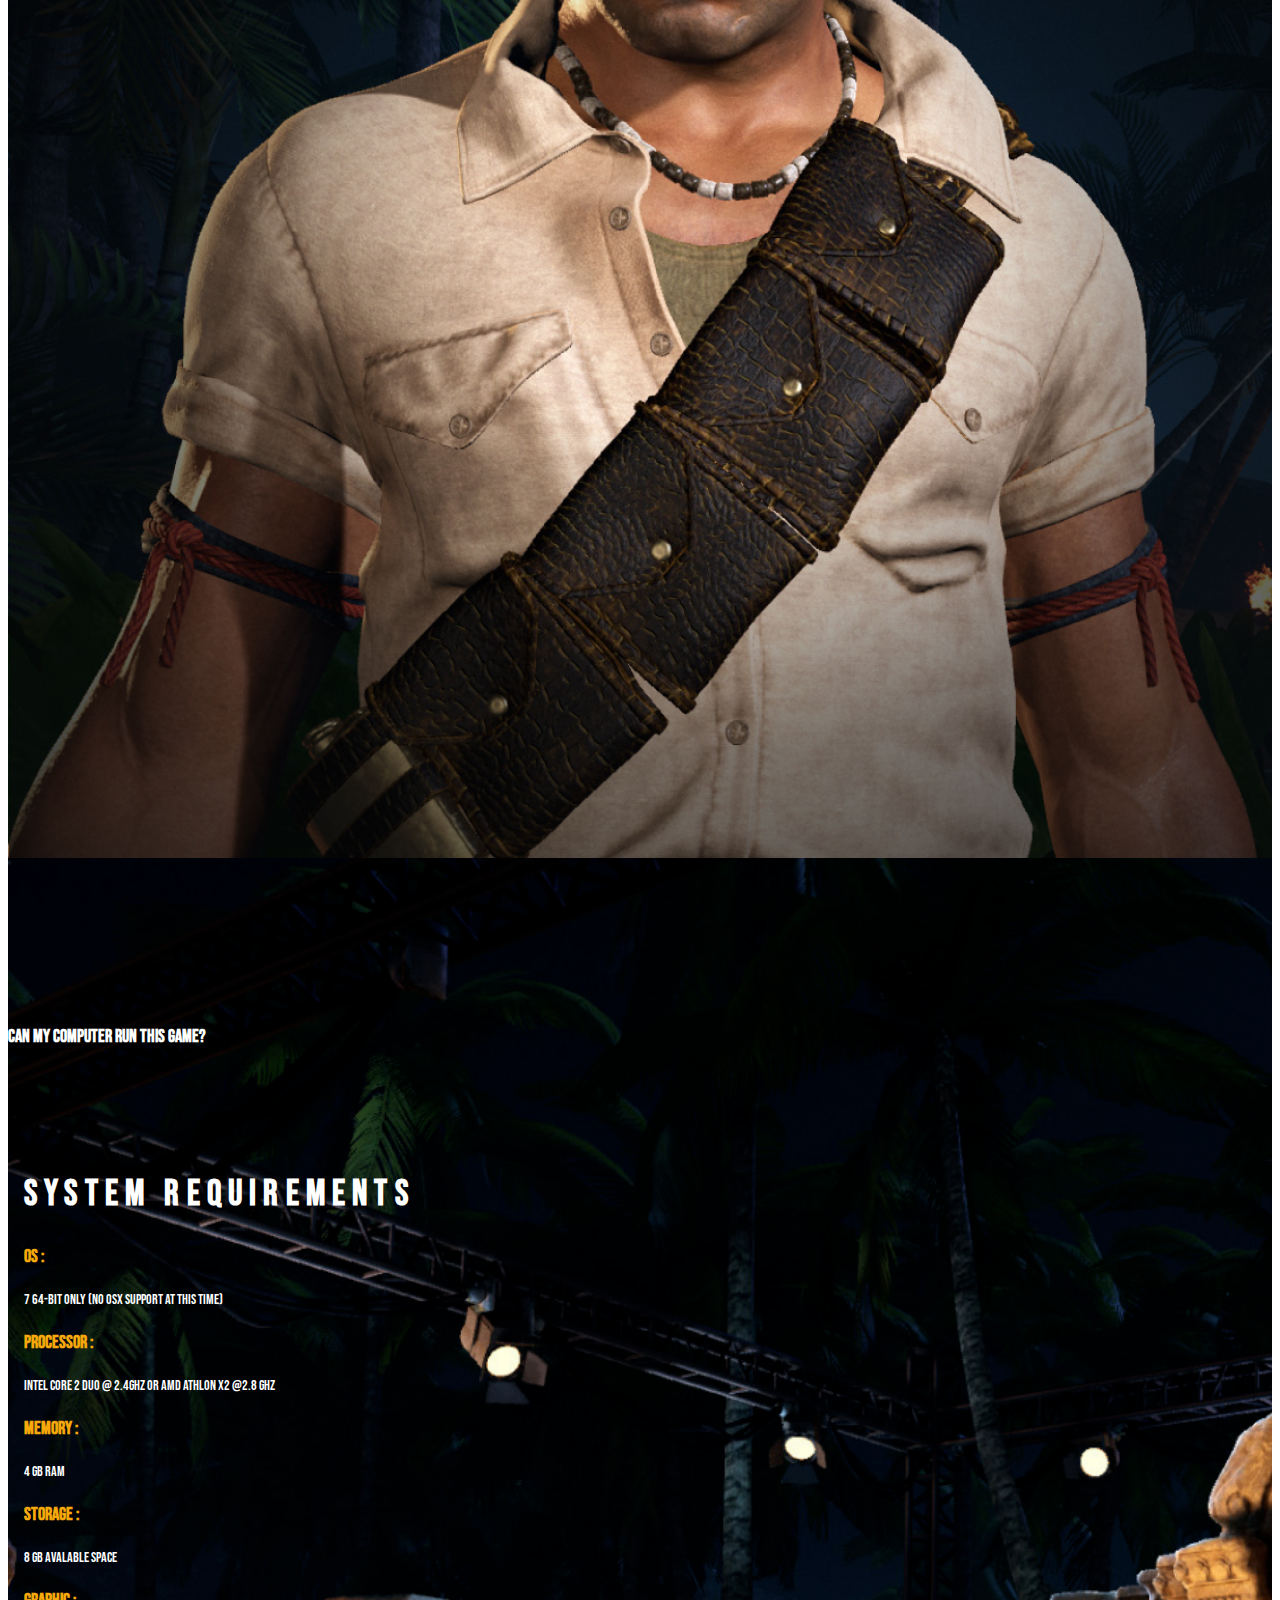
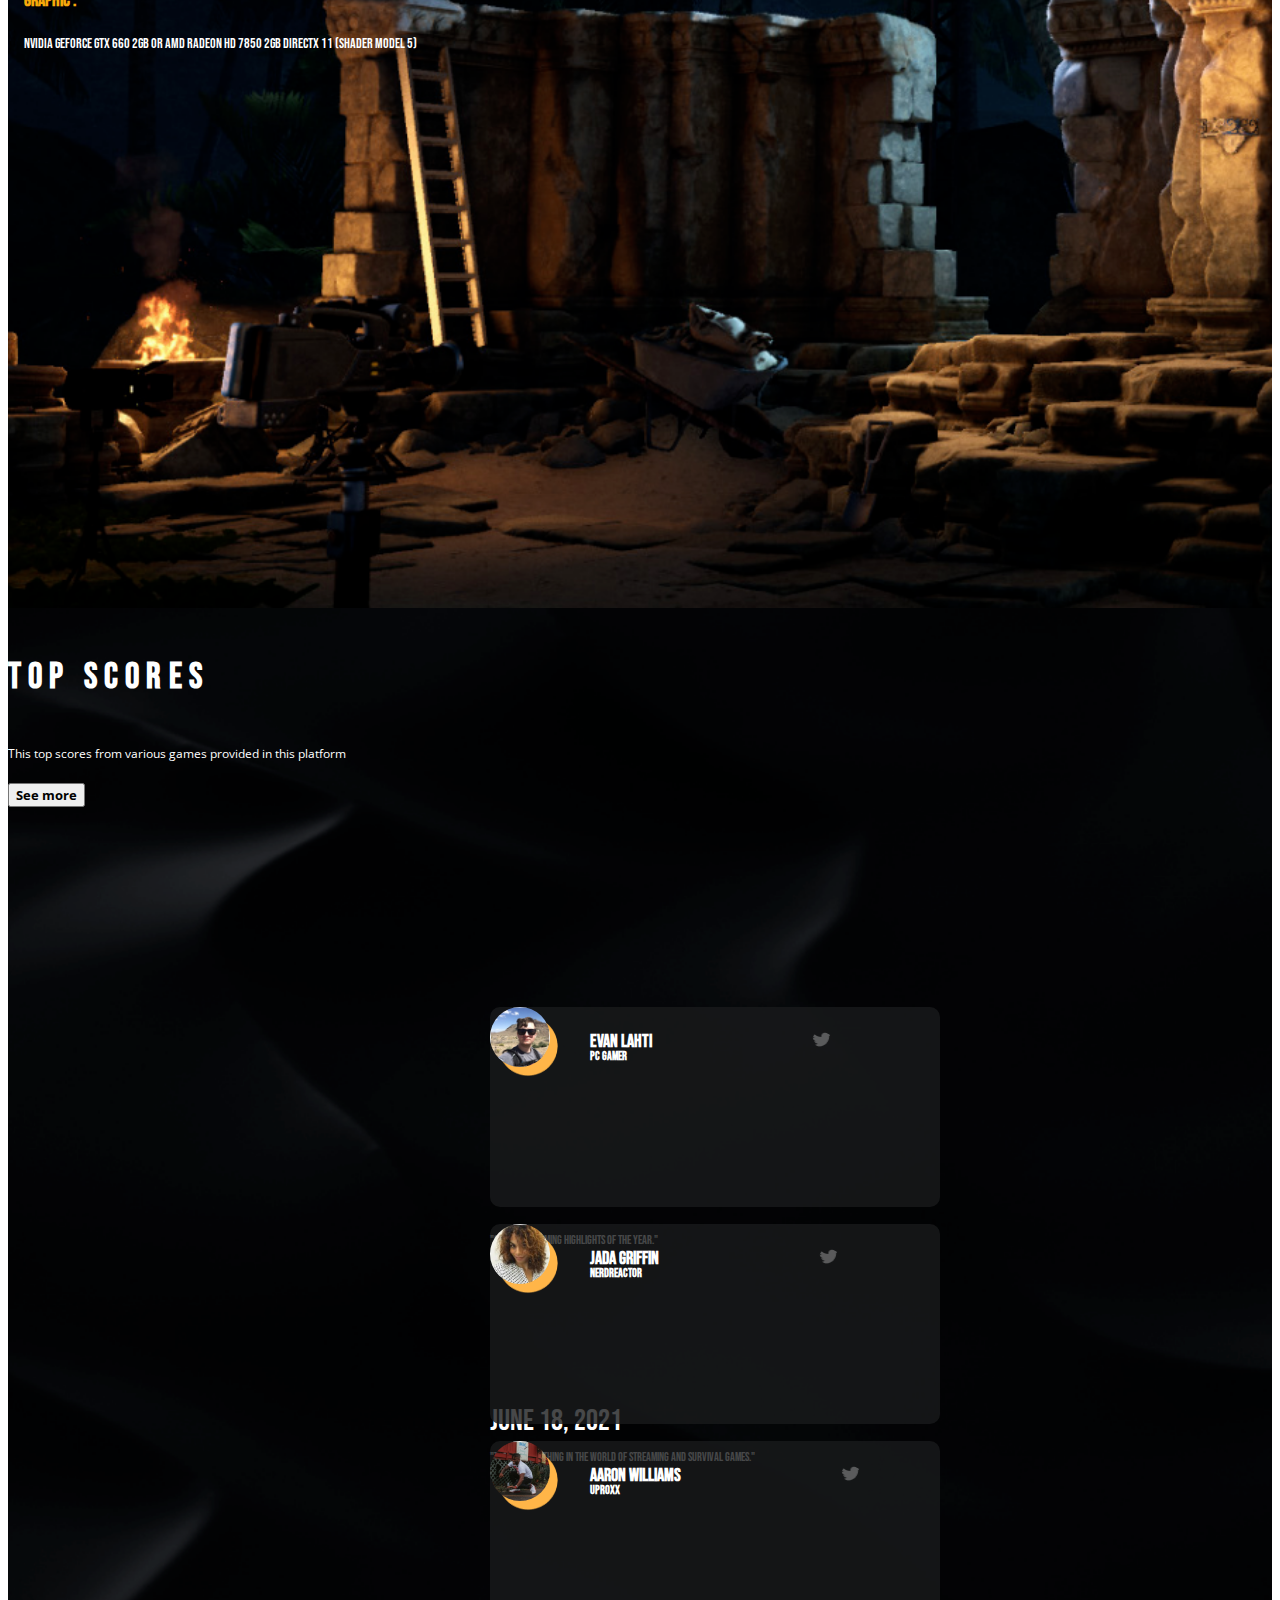
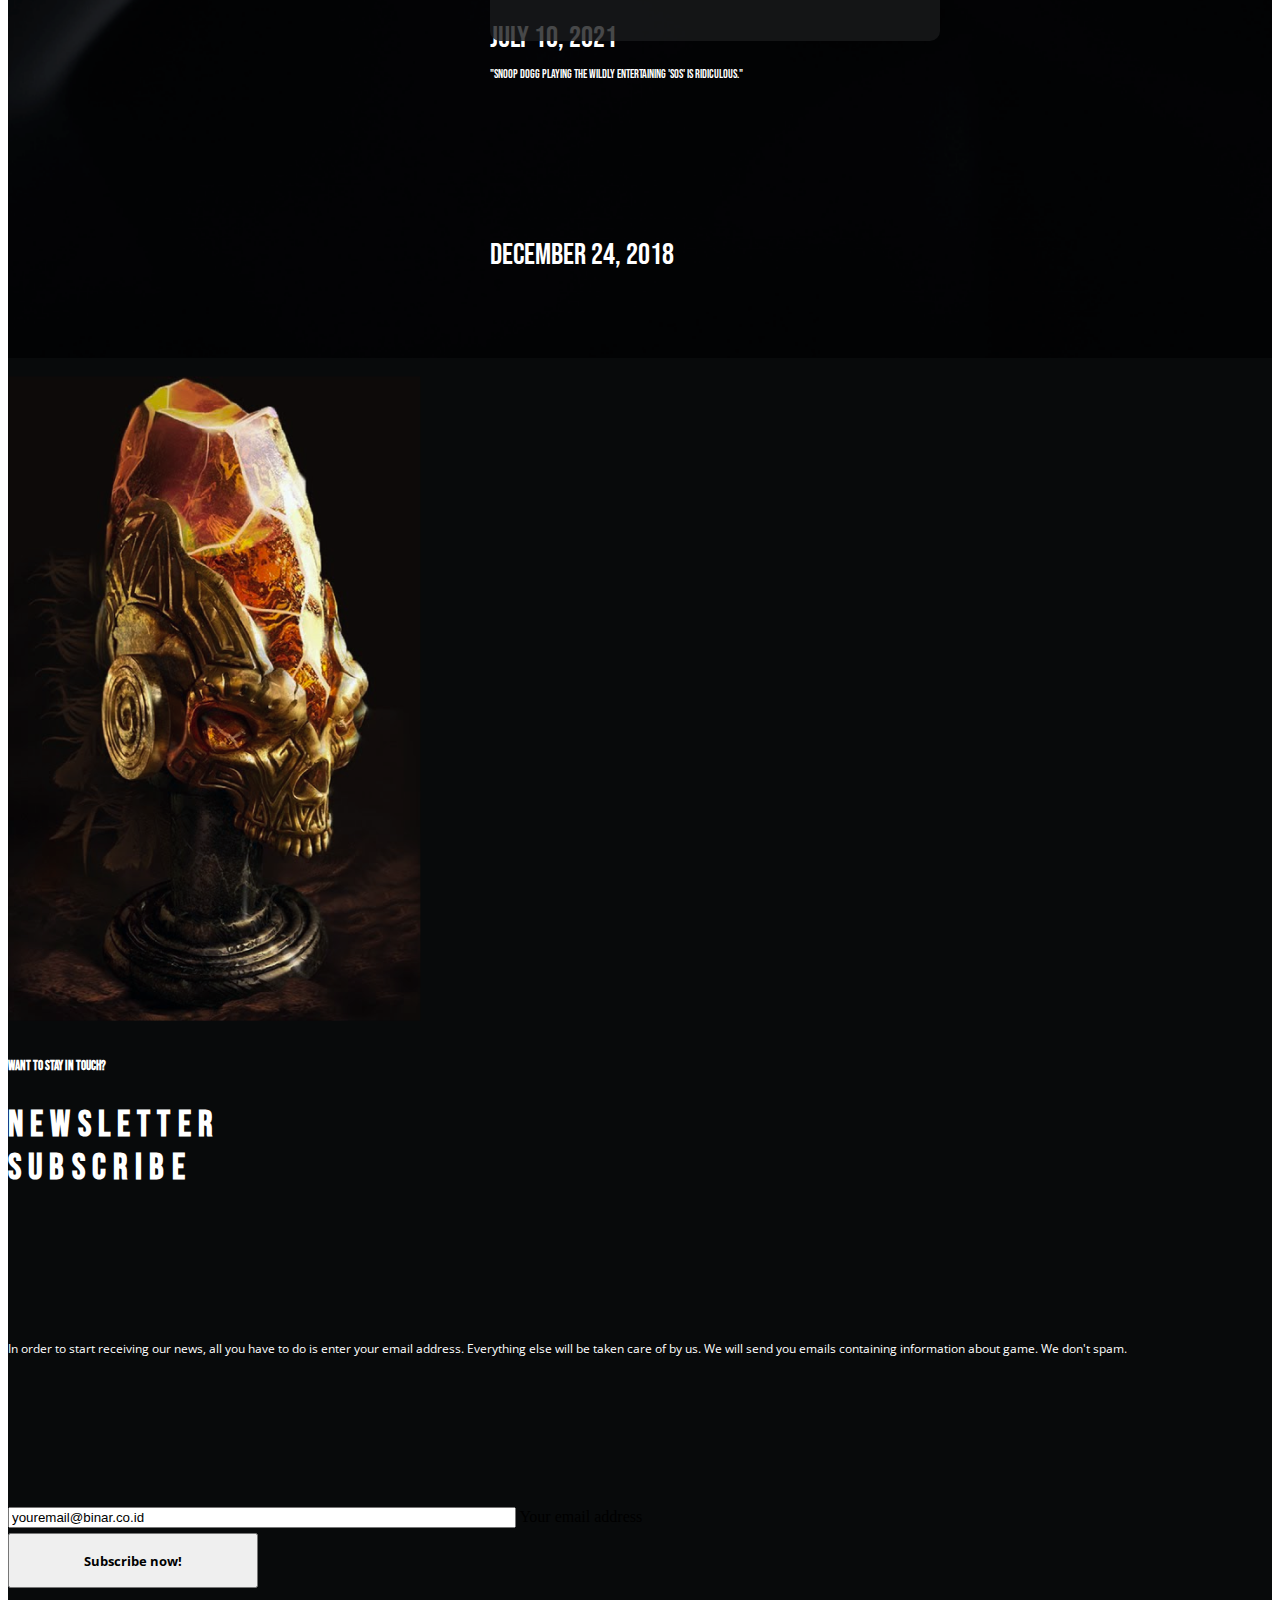
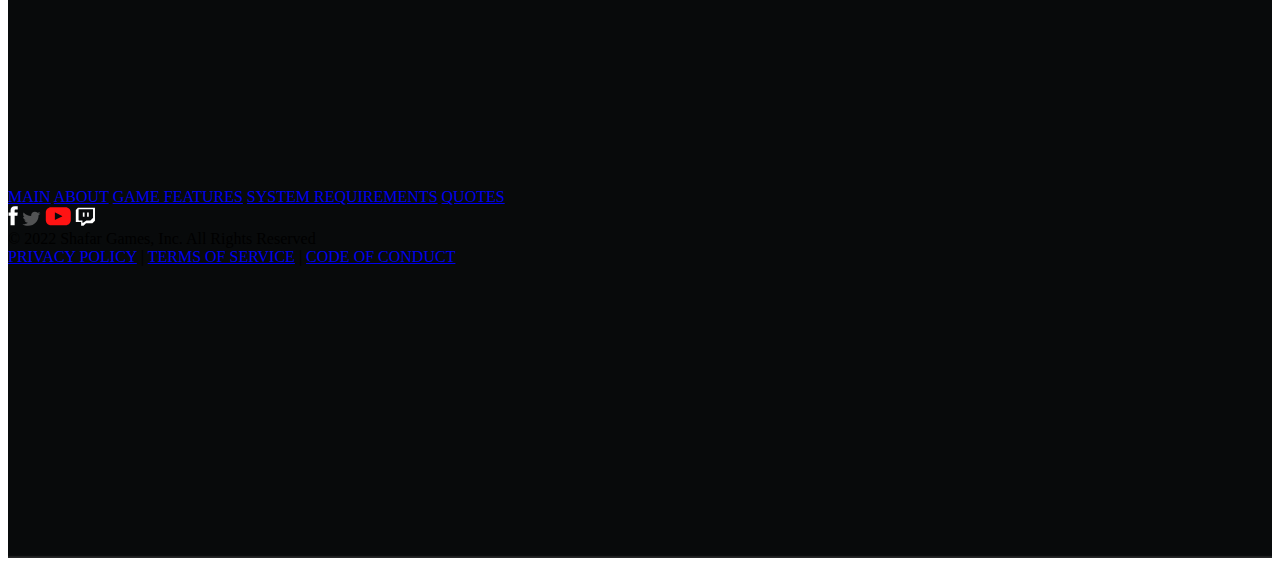
==== commit 88043534: "update" ====
--- a/tugas.html
+++ b/tugas.html
@@ -43,7 +43,6 @@
             </ul>
         </div>
     </nav>
-</nav>
       <div class="container min-vh-100 text-center">
         <h1>PLAY TRADITIONAL GAME</h1>
         <p>Experience new traditional game play</p>
@@ -98,7 +97,6 @@
       </a>
     </div>
   </div> 
-</div>
 </div>
 </section>
 
@@ -162,110 +160,91 @@
 
 <section id="scores" class="has-img-bg">
   <br>
-  <div class="container container-score">
-    <h2>TOP SCORES</h2>
-    <p class="text-score">This top scores from various games provided in this platform</p>
-    <a href="#"><button type="button"class="btn btn-warning">See more</button></a>
-  </div>
-  <div class="top-score ps-5 ms-5">
-    <div class="card">
-      <div class="card-body">
-        <div class="main-card">
-          <div class="profile">
-            <div class="ellipse image">
-              <img src="assets/ellipse-orange.png" alt="" />
+  <div class="container d-flex">
+    <div class="container container-score">
+      <h2>TOP SCORES</h2>
+      <p class="text-score">This top scores from various games provided in this platform</p>
+      <a href="#"><button type="button"class="btn btn-warning">See more</button></a>
+    </div>
+    <div class="container container-card">
+          <div class="top-score ps-5 ms-5">
+            <div class="card">
+              <div class="card-body">
+                <div class="main-card">
+                  <div class="profile">
+                    <div class="ellipse image">
+                      <img src="assets/ellipse-orange.png" alt="" />
+                    </div>
+                    <div class="image">
+                      <img src="assets/evan-lahti.jpg" alt="" />
+                    </div>
+                  </div>
+                  <div class="card-name">
+                    <h4 class="card-title">Evan Lahti<img class="card-twitter ms-5" src="assets/twitter-card.png"alt=""/></h4>
+                    <h5 class="card-subtitle mb-2 text-secondary">PC Gamer</h5>
+                  </div>
+                </div>
+                  <p class="card-text mt-3 card-evan">"One of my gaming highlights of the year."</p>
+                  <p class="card-text"><small class="text-secondary">June 18, 2021</small></p>
+              </div>
             </div>
-            <div class="image">
-              <img src="assets/evan-lahti.jpg" alt="" />
+          </div>
+      <br />
+      <div class="top-score">
+        <div class="card">
+          <div class="card-body">
+            <div class="main-card">
+              <div class="profile">
+                <div class="ellipse image">
+                  <img src="assets/ellipse-orange.png" alt="" />
+                </div>
+                <div class="image">
+                  <img src="assets/jada-griffin.jpg" alt="" />
+                </div>
+              </div>
+              <div class="card-name">
+                <h4 class="card-title">Jada Griffin<img class="card-twitter ms-4"src="assets/twitter-card.png"alt=""/></h4>
+                <h5 class="card-subtitle mb-2 text-secondary">Nerdreactor</h5>
+              </div>
             </div>
-          </div>
-          <div class="card-name">
-            <h4 class="card-title">
-              Evan Lahti<img
-                class="card-twitter ms-5"
-                src="assets/twitter-card.png"
-                alt=""
-              />
-            </h4>
-            <h5 class="card-subtitle mb-2 text-secondary">PC Gamer</h5>
-          </div>
-        </div>
-        <p class="card-text mt-3">
-          "One of my gaming highlights of the year."
-        </p>
-        <p class="card-text">
-          <small class="text-secondary">June 18, 2021</small>
-        </p>
-      </div>
-    </div>
-  </div>
-  <br />
-  <div class="top-score">
-    <div class="card">
-      <div class="card-body">
-        <div class="main-card">
-          <div class="profile">
-            <div class="ellipse image">
-              <img src="assets/ellipse-orange.png" alt="" />
+            <p class="card-text pt-3 card-evan">
+              "The next big thing in the world of streaming and survival games."
+            </p>
+            <p class="card-text">
+              <small class="text-secondary">July 10, 2021</small>
+            </p>
+          </div>
+        </div>
+      </div>
+
+      <br/>
+      <div class="top-score ps-5 ms-5">
+        <div class="card">
+          <div class="card-body">
+            <div class="main-card">
+              <div class="profile">
+                <div class="ellipse image">
+                  <img src="assets/ellipse-orange.png" alt="" />
+                </div>
+                <div class="image">
+                  <img src="assets/aaron-williams.jpg" alt="" />
+                </div>
+              </div>
+              <div class="card-name">
+                <h4 class="card-title">Aaron Williams<img class="card-twitter" src="assets/twitter-card.png"alt=""/></h4>
+                <h5 class="card-subtitle mb-2 text-secondary">Uproxx</h5>
+              </div>
             </div>
-            <div class="image">
-              <img src="assets/jada-griffin.jpg" alt="" />
-            </div>
-          </div>
-          <div class="card-name">
-            <h4 class="card-title">
-              Jada Griffin<img
-                class="card-twitter ms-4"
-                src="assets/twitter-card.png"
-                alt=""
-              />
-            </h4>
-            <h5 class="card-subtitle mb-2 text-secondary">Nerdreactor</h5>
-          </div>
-        </div>
-        <p class="card-text pt-3">
-          "The next big thing in the world of streaming and survival games."
-        </p>
-        <p class="card-text">
-          <small class="text-secondary">July 10, 2021</small>
-        </p>
-      </div>
-    </div>
-  </div>
-
-  <br/>
-  <div class="top-score ps-5 ms-5">
-    <div class="card">
-      <div class="card-body">
-        <div class="main-card">
-          <div class="profile">
-            <div class="ellipse image">
-              <img src="assets/ellipse-orange.png" alt="" />
-            </div>
-            <div class="image">
-              <img src="assets/aaron-williams.jpg" alt="" />
-            </div>
-          </div>
-          <div class="card-name">
-            <h4 class="card-title">
-              Aaron Williams<img
-                class="card-twitter"
-                src="assets/twitter-card.png"
-                alt=""
-              />
-            </h4>
-            <h5 class="card-subtitle mb-2 text-secondary">Uproxx</h5>
-          </div>
-        </div>
-        <p class="card-text pt-3">
-          "Snoop Dogg Playing The Wildly Entertaining 'SOS' Is Ridiculous."
-        </p>
-        <p class="card-text">
-          <small class="text-secondary">December 24, 2018</small>
-        </p>
-      </div>
-    </div>
-  </div>
+            <p class="card-text pt-3 card-evan">
+              "Snoop Dogg Playing The Wildly Entertaining 'SOS' Is Ridiculous."
+            </p>
+            <p class="card-text">
+              <small class="text-secondary">December 24, 2018</small>
+            </p>
+          </div>
+        </div>
+      </div>
+    </div>
 </section>
 
 <section id="quotes">
--- a/style.css
+++ b/style.css
@@ -1,159 +1,168 @@
-@import url('https://fonts.googleapis.com/css2?family=Bebas+Neue&display=swap');
-@import url('https://fonts.googleapis.com/css2?family=Bebas+Neue&family=Open+Sans:wght@300;700&display=swap');
-
+@import url("https://fonts.googleapis.com/css2?family=Bebas+Neue&display=swap");
+@import url("https://fonts.googleapis.com/css2?family=Bebas+Neue&family=Open+Sans:wght@300;700&display=swap");
 
 .main {
-    overflow: hidden;
-    background-position: center;
-    min-height: 150vh;
-    background: url(assets/main-bg.jpg);
-    background-size: cover;
-  }
-
-.navbar{
-    background: rgba(0, 0, 0, 0.7);
-    display: flex;
+  overflow: hidden;
+  background-position: center;
+  min-height: 150vh;
+  background: url(assets/main-bg.jpg);
+  background-size: cover;
+}
+
+.navbar {
+  background: rgba(0, 0, 0, 0.7);
+  display: flex;
 }
 
 .nav-link {
-    color: #fff;
-    font-family: "Bebas Neue";
-    font-weight: bold;
-    display: flex;
+  color: #fff;
+  font-family: "Bebas Neue";
+  font-weight: bold;
+  display: flex;
 }
 
 h1 {
-    color: #fff;
-    font-size: 80px;
-    font-family: "Bebas Neue";
-    position: relative;
-    top: 100px;
+  color: #fff;
+  font-size: 80px;
+  font-family: "Bebas Neue";
+  position: relative;
+  top: 100px;
 }
 
 h2 {
-    color: #fff;
-    font-size: 36px;
-    font-family: "Bebas Neue";
-    letter-spacing: 0.2em;
+  color: #fff;
+  font-size: 36px;
+  font-family: "Bebas Neue";
+  letter-spacing: 0.2em;
 }
 
 h3 {
-    color: #fff;
-    font-size: 30px;
-    font-family: "Bebas Neue";
+  color: #fff;
+  font-size: 30px;
+  font-family: "Bebas Neue";
 }
 
 h4 {
-    color: #fff;
-    font-size: 18px;
-    font-family: "Bebas Neue";
+  color: #fff;
+  font-size: 18px;
+  font-family: "Bebas Neue";
 }
 
 h5 {
-    color: #fff;
-    font-family: "Bebas Neue";
-}
-
-p{
-    color: #fff;
-    font-size: 36px;
-    font-family: "Bebas Neue";
-    position: relative;
-    margin-top: 150px;
-    margin-bottom: 150px;  
-}
-#logo{
-    width: 50px;
+  color: #fff;
+  font-family: "Bebas Neue";
+}
+
+p {
+  color: #fff;
+  font-size: 36px;
+  font-family: "Bebas Neue";
+  position: relative;
+  margin-top: 150px;
+  margin-bottom: 150px;
+}
+#logo {
+  width: 50px;
 }
 
 a:hover {
-    color: #ffffff;
-    text-decoration: none;
-    background-color: transparent;
+  color: #ffffff;
+  text-decoration: none;
+  background-color: transparent;
 }
 
 .btn-warning {
-    position: relative;
-    margin-top: 5px;
-    margin-bottom: 200px;
-    font-weight: bold;
-    font-family: "Open Sans";
-}
-
-#about.has-img-bg{
-    overflow: hidden;
-    background-position: center;
-    height: 150vh;
-    background: url(assets/the-games-bg.jpg);
-    background-size: cover;
-  }
+  position: relative;
+  margin-top: 5px;
+  margin-bottom: 200px;
+  font-weight: bold;
+  font-family: "Open Sans";
+}
+
+#about.has-img-bg {
+  overflow: hidden;
+  background-position: center;
+  height: 150vh;
+  background: url(assets/the-games-bg.jpg);
+  background-size: cover;
+}
 
 .carousel-indicators li {
-    border-radius: 50%;
-    width:15px;
-    height:15px;
-    background-color: #ffffff;
-}
-
-#features.has-img-bg{
-    overflow: hidden;
-    background-position: center;
-    height: 150vh;
-    background: url(assets/features.jpg);
-    background-size: cover;
-  }
+  border-radius: 50%;
+  width: 15px;
+  height: 15px;
+  background-color: #ffffff;
+}
+
+#features.has-img-bg {
+  overflow: hidden;
+  background-position: center;
+  height: 150vh;
+  background: url(assets/features.jpg);
+  background-size: cover;
+}
 
 .timeline {
-    border-left: 1px solid hsl(0, 0%, 90%);
-    position: center;
-    list-style: none;
-  }
+  border-left: 1px solid hsl(0, 0%, 90%);
+  position: center;
+  list-style: none;
+}
 
 .timeline .timeline-item {
-    position: relative;
-  }
+  position: relative;
+}
 
 .timeline .timeline-item:after {
-    position: absolute;
-    display: block;
-    top: 0;
-  }
+  position: absolute;
+  display: block;
+  top: 0;
+}
 
 .timeline .timeline-item:after {
-    background-color: hsl(0, 0%, 100%);
-    left: -38px;
-    border-radius: 50%;
-    height: 11px;
-    width: 11px;
-    content: "";
-  }
+  background-color: hsl(0, 0%, 100%);
+  left: -38px;
+  border-radius: 50%;
+  height: 11px;
+  width: 11px;
+  content: "";
+}
 
 .fw-bold {
-    color: #F7A90B;
-    font-family: "Bebas Neue";
-    margin-bottom: 10;
-  }
-
-#system.has-img-bg{
-    overflow: hidden;
-    background-position: center;
-    height: 150vh;
-    background: url(assets/requirements.png);
-    background-size: cover;
-  }
-
-.item1 { grid-area: OS; }
-.item2 { grid-area: Processor; }
-.item3 { grid-area: Memory; }
-.item4 { grid-area: Storage; }
-.item5 { grid-area: Graphic; }
+  color: #f7a90b;
+  font-family: "Bebas Neue";
+  margin-bottom: 10;
+}
+
+#system.has-img-bg {
+  overflow: hidden;
+  background-position: center;
+  height: 150vh;
+  background: url(assets/requirements.png);
+  background-size: cover;
+}
+
+.item1 {
+  grid-area: OS;
+}
+.item2 {
+  grid-area: Processor;
+}
+.item3 {
+  grid-area: Memory;
+}
+.item4 {
+  grid-area: Storage;
+}
+.item5 {
+  grid-area: Graphic;
+}
 
 .grid-container {
   display: grid;
   grid-template-areas:
-    'OS Processor'
-    'Memory Storage'
-    'Graphic Graphic';
+    "OS Processor"
+    "Memory Storage"
+    "Graphic Graphic";
   gap: 1px;
   padding: 10px;
 }
@@ -165,128 +174,141 @@
   font-size: 30px;
 }
 
-
-#scores.has-img-bg{
-    overflow: hidden;
-    background-position: center;
-    height: 150vh;
-    background: url(assets/top-score-bg.png);
-    background-size: cover;
-  }
-
-  .container-score {
-    position: relative;
-    /* top: 35%;
+#scores.has-img-bg {
+  overflow: hidden;
+  background-position: center;
+  height: 150vh;
+  background: url(assets/top-score-bg.png);
+  background-size: cover;
+}
+
+.container-score {
+  position: relative;
+  /* top: 35%;
     left: -25%;
     width: 30%; */
-    margin: 0;
-  }
-  
-  .container-score p {
-    padding: 1rem 0;
-  }
-  
-  .t-score {
-    height: 100vh;
-    gap: 300px;
-    display: flex;
-    flex-direction: row;
-    align-items: center;
-    justify-content: center;
-  }
-  
-  .score-title {
-    margin-bottom: 30px;
-    padding: 50px;
-  }
-  
-  .score-title h1 {
-    padding: 20px 20px 20px 0;
-    text-transform: uppercase;
-    color: white;
-    font-size: 56px;
-    font-family: Arial, Helvetica, sans-serif;
-  }
-  
-  .score-title p {
-    padding: 20px 20px 20px 0;
-    color: white;
-    width: 500px;
-    font-size: 18px;
-    font-family: "Open Sans", sans-serif;
-  }
-  
-  .score-title button {
-    width: 200px;
-    height: 60px;
-  }
-  
-  .card img {
-    border-radius: 50%;
-    width: 60px;
-    height: 60px;
-  }
-  
-  .card-title {
-    width: 11rem;
-    position: absolute;
-  }
-  
-  .card-subtitle {
-    padding-top: 1.5rem;
-  }
-  
-  .card {
-    background: rgba(25, 26, 27, 0.8);
-    border-radius: 10px;
-    width: 450px;
-  }
-  .card-twitter {
-    display: inline;
-    max-width: 20px;
-    max-height: 15px;
-    left: 10rem;
-    position: relative;
-  }
-  
-  .card-name {
-    padding-right: 13rem;
-  }
-  
-  .main-card {
-    display: flex;
-    flex-direction: row;
-    gap: 20px;
-  }
-  
-  .top-score {
-    left: 50%;
-    position: relative;
-    max-width: 40%;
-  }
-  
-  .profile {
-    position: relative;
-    width: 5rem;
-  }
-  .image {
-    width: 100%;
-    position: relative;
-  }
-  .ellipse {
-    position: absolute;
-    top: 50%;
-    left: 50%;
-    transform: translate(-40%, -45%);
-  }
-  
+  margin: 0;
+}
+
+.container-score p {
+  padding: 1rem 0;
+}
+
+.t-score {
+  height: 100vh;
+  gap: 300px;
+  display: flex;
+  flex-direction: row;
+  align-items: center;
+  justify-content: center;
+}
+
+.score-title {
+  margin-bottom: 30px;
+  padding: 50px;
+}
+
+.score-title h1 {
+  padding: 20px 20px 20px 0;
+  text-transform: uppercase;
+  color: white;
+  font-size: 56px;
+  font-family: Arial, Helvetica, sans-serif;
+}
+
+.score-title p {
+  padding: 20px 20px 20px 0;
+  color: white;
+  width: 500px;
+  font-size: 18px;
+  font-family: "Open Sans", sans-serif;
+}
+
+.score-title button {
+  width: 200px;
+  height: 60px;
+}
+
+.card img {
+  border-radius: 50%;
+  width: 60px;
+  height: 60px;
+}
+
+.card-title {
+  width: 11rem;
+  position: absolute;
+}
+
+.card-subtitle {
+  padding-top: 1.5rem;
+}
+
+.card {
+  background: rgba(25, 26, 27, 0.8);
+  border-radius: 10px;
+  width: 450px;
+  height: 200px;
+}
+.card-twitter {
+  display: inline;
+  max-width: 20px;
+  max-height: 15px;
+  left: 10rem;
+  position: relative;
+}
+
+.card-name {
+  padding-right: 13rem;
+}
+
+.main-card {
+  display: flex;
+  flex-direction: row;
+  gap: 20px;
+}
+
+.top-score {
+  left: 50%;
+  position: relative;
+  max-width: 40%;
+}
+
+.profile {
+  position: relative;
+  width: 5rem;
+}
+.image {
+  width: 100%;
+  position: relative;
+}
+.ellipse {
+  position: absolute;
+  top: 50%;
+  left: 50%;
+  transform: translate(-40%, -45%);
+}
+
+.container-card {
+  font-size: 14px;
+  font-family: "Bebas Neue";
+}
+
+.container-card {
+  margin-right: 300px;
+}
+
+.card-evan {
+  font-size: 12px;
+  font-family: "Bebas Neue";
+}
 
 #quotes {
-    background-position: center;
-    height: 200vh;
-    width: 100%;
-    background: url(assets/newsletter.png);
-    background-size: cover;
+  background-position: center;
+  height: 200vh;
+  width: 100%;
+  background: url(assets/newsletter.png);
+  background-size: cover;
 }
 
 .page-2 {
@@ -306,7 +328,7 @@
   font-size: 12px;
 }
 
-.features{
+.features {
   margin-left: 700px;
   margin-top: 100px;
 }
@@ -342,7 +364,7 @@
 .text-yellow {
   font-family: "Bebas Neue";
   font-size: 18px;
-  color: #F7A90B;
+  color: #f7a90b;
 }
 
 .isi {
@@ -355,7 +377,7 @@
 
 .tabel {
   margin-top: 10%;
-  padding: 0 1rem; 
+  padding: 0 1rem;
 }
 
 .specs {
@@ -371,7 +393,7 @@
   height: 55px;
 }
 
-.text-subs{
+.text-subs {
   font-size: 12px;
   font-family: "Open Sans";
 }
@@ -380,4 +402,4 @@
   font-size: 12px;
   font-family: "Open Sans";
   margin: 0;
-}+}
